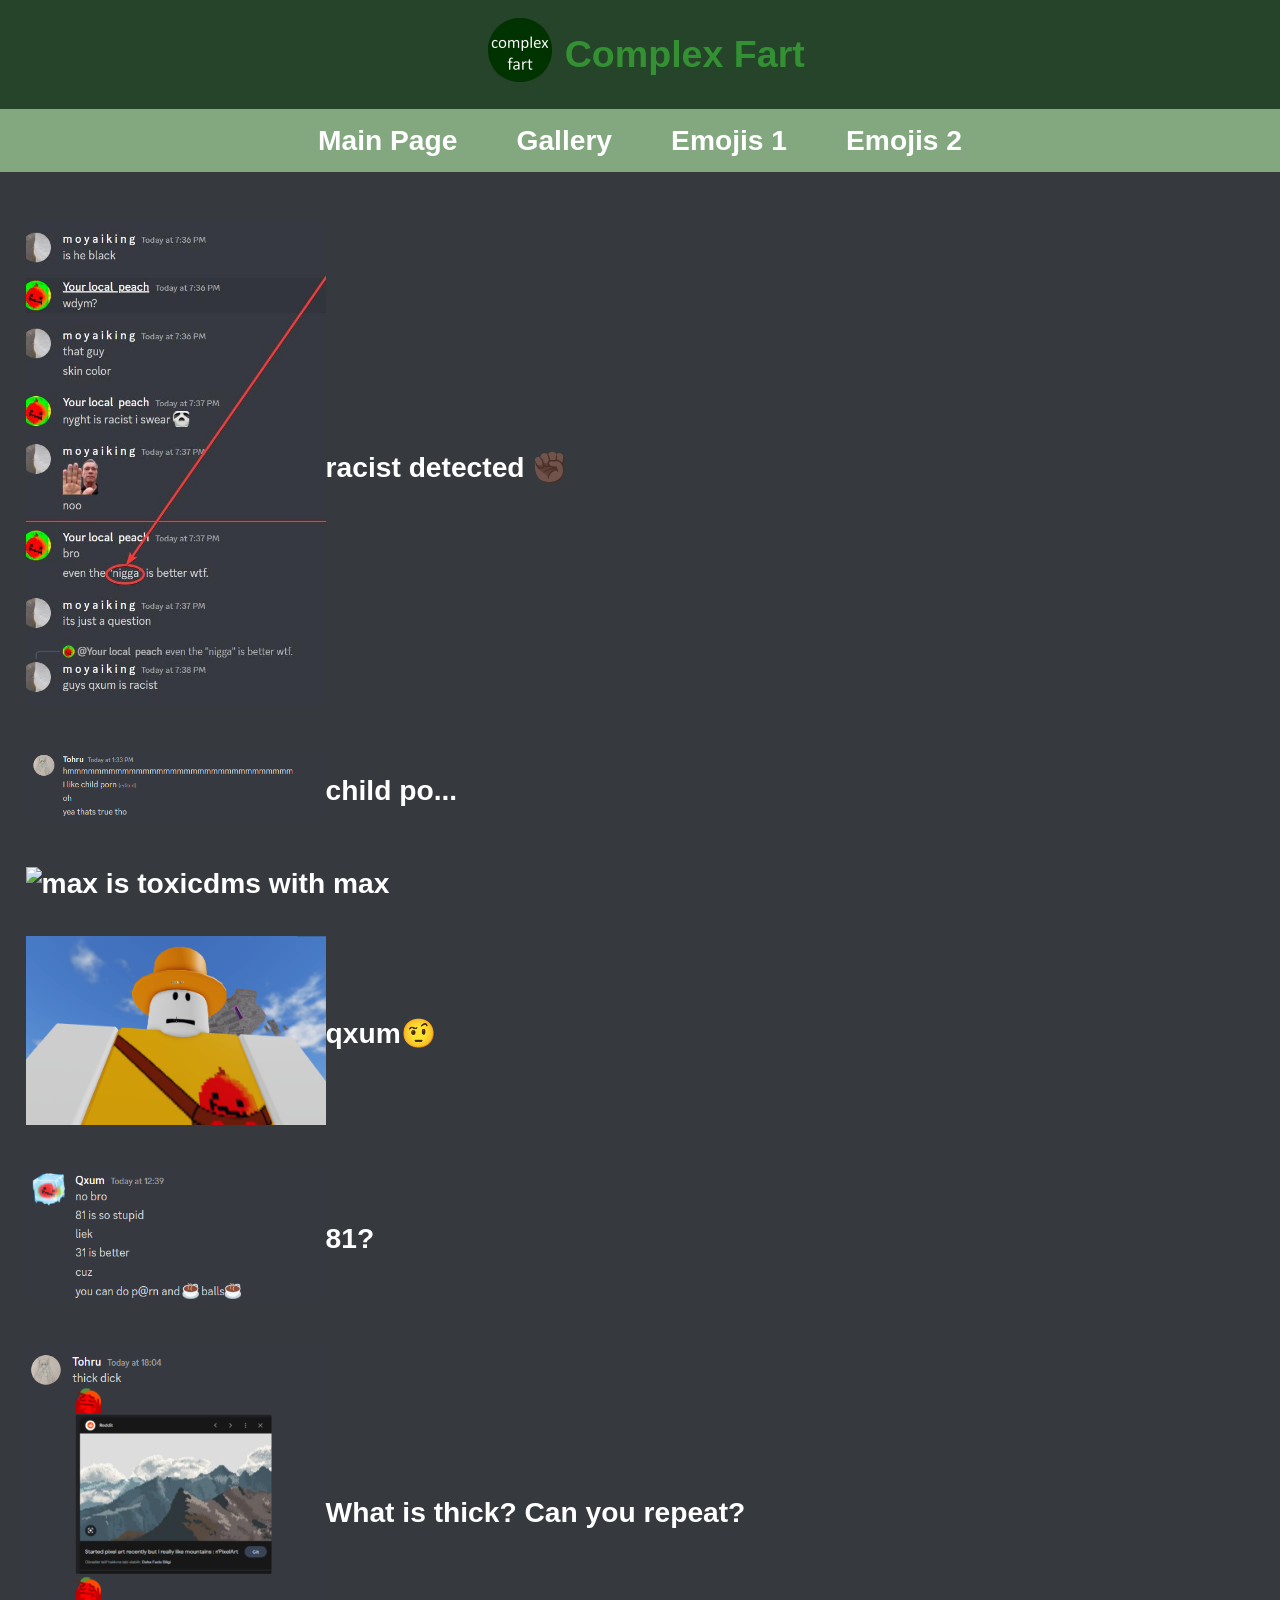
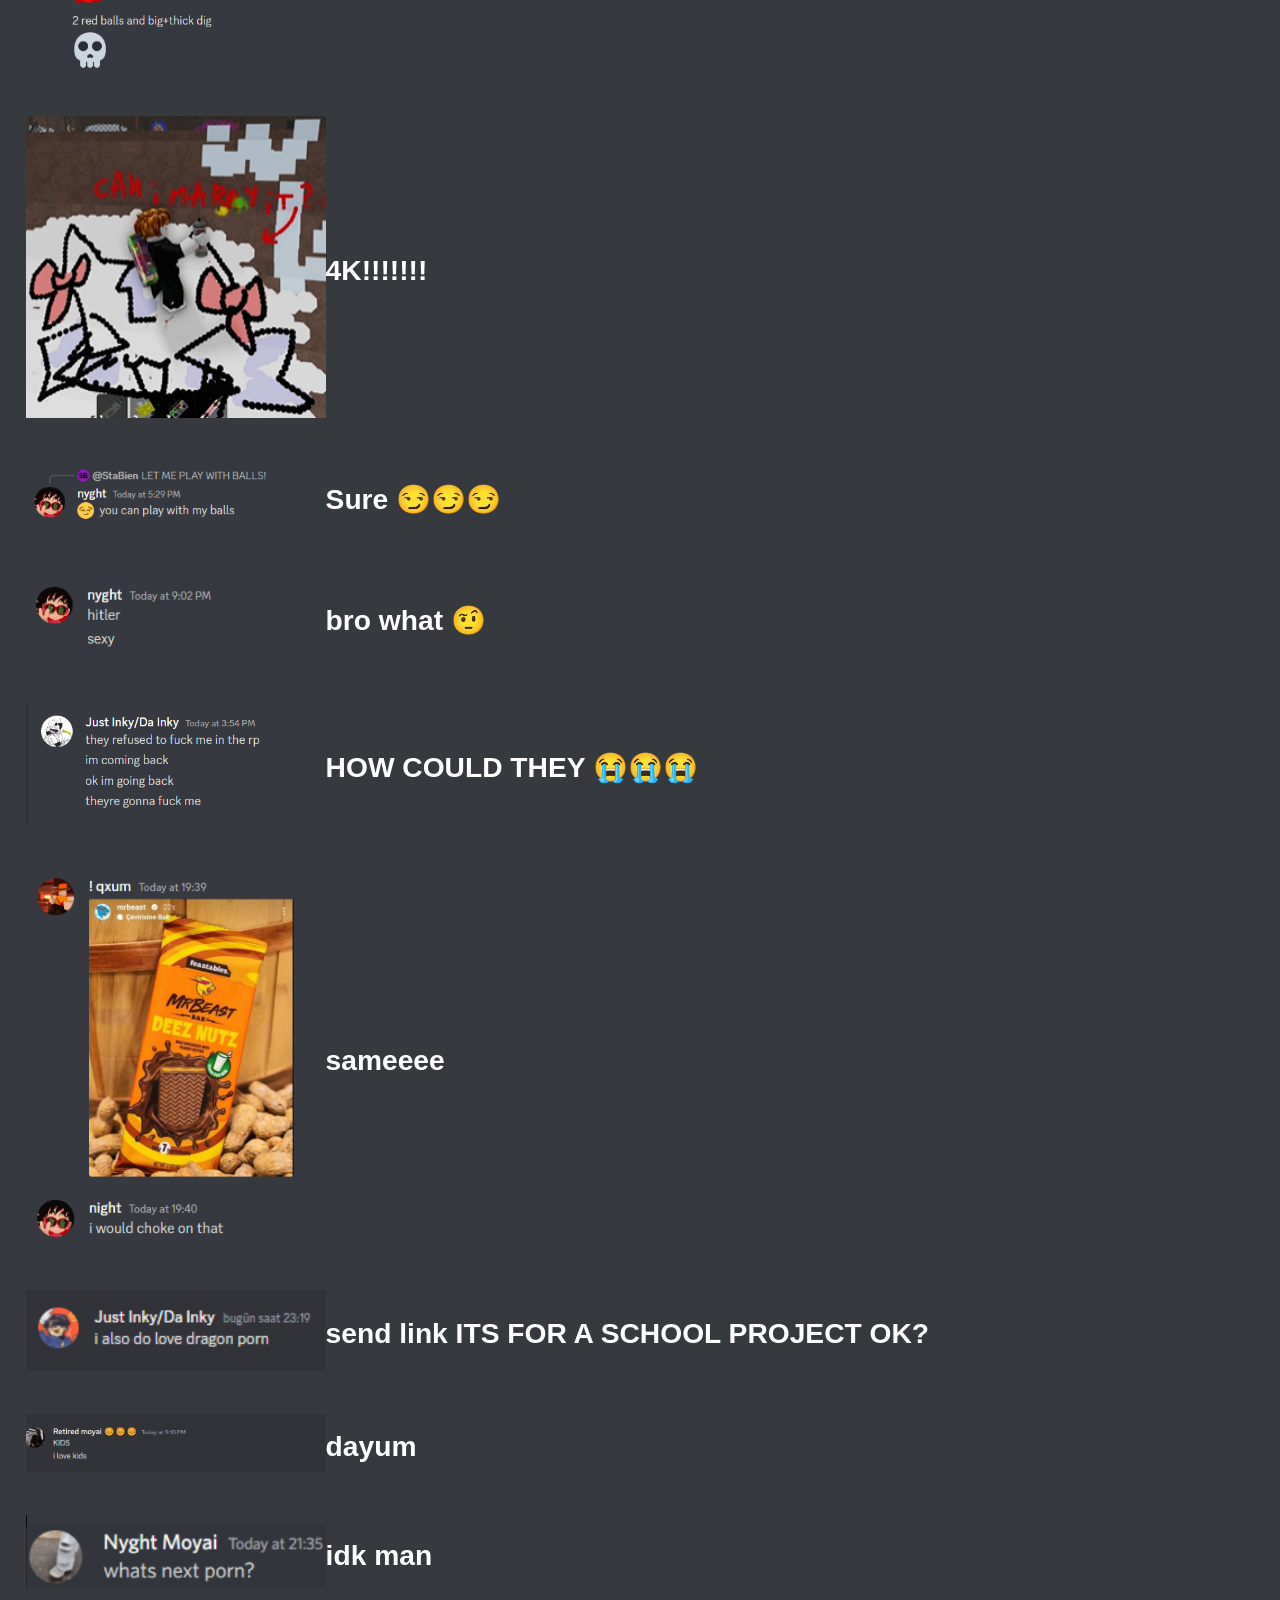
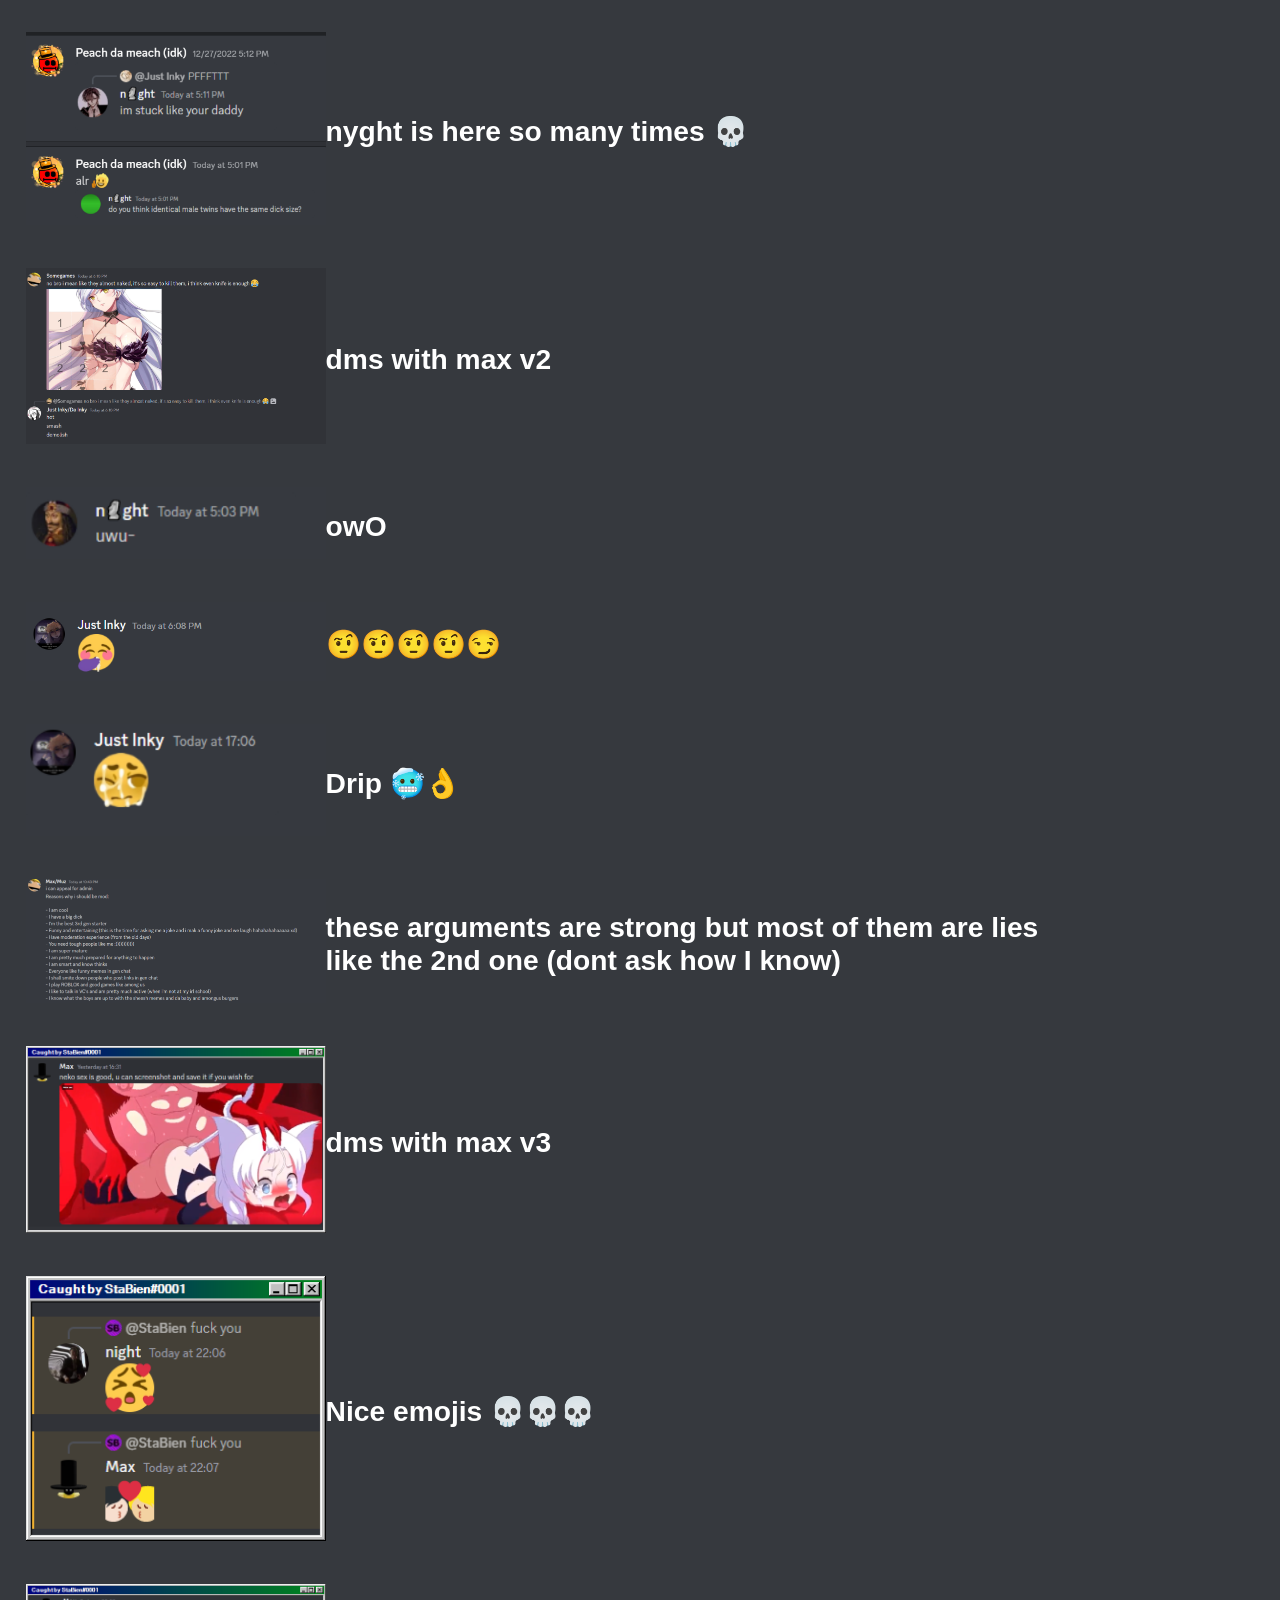
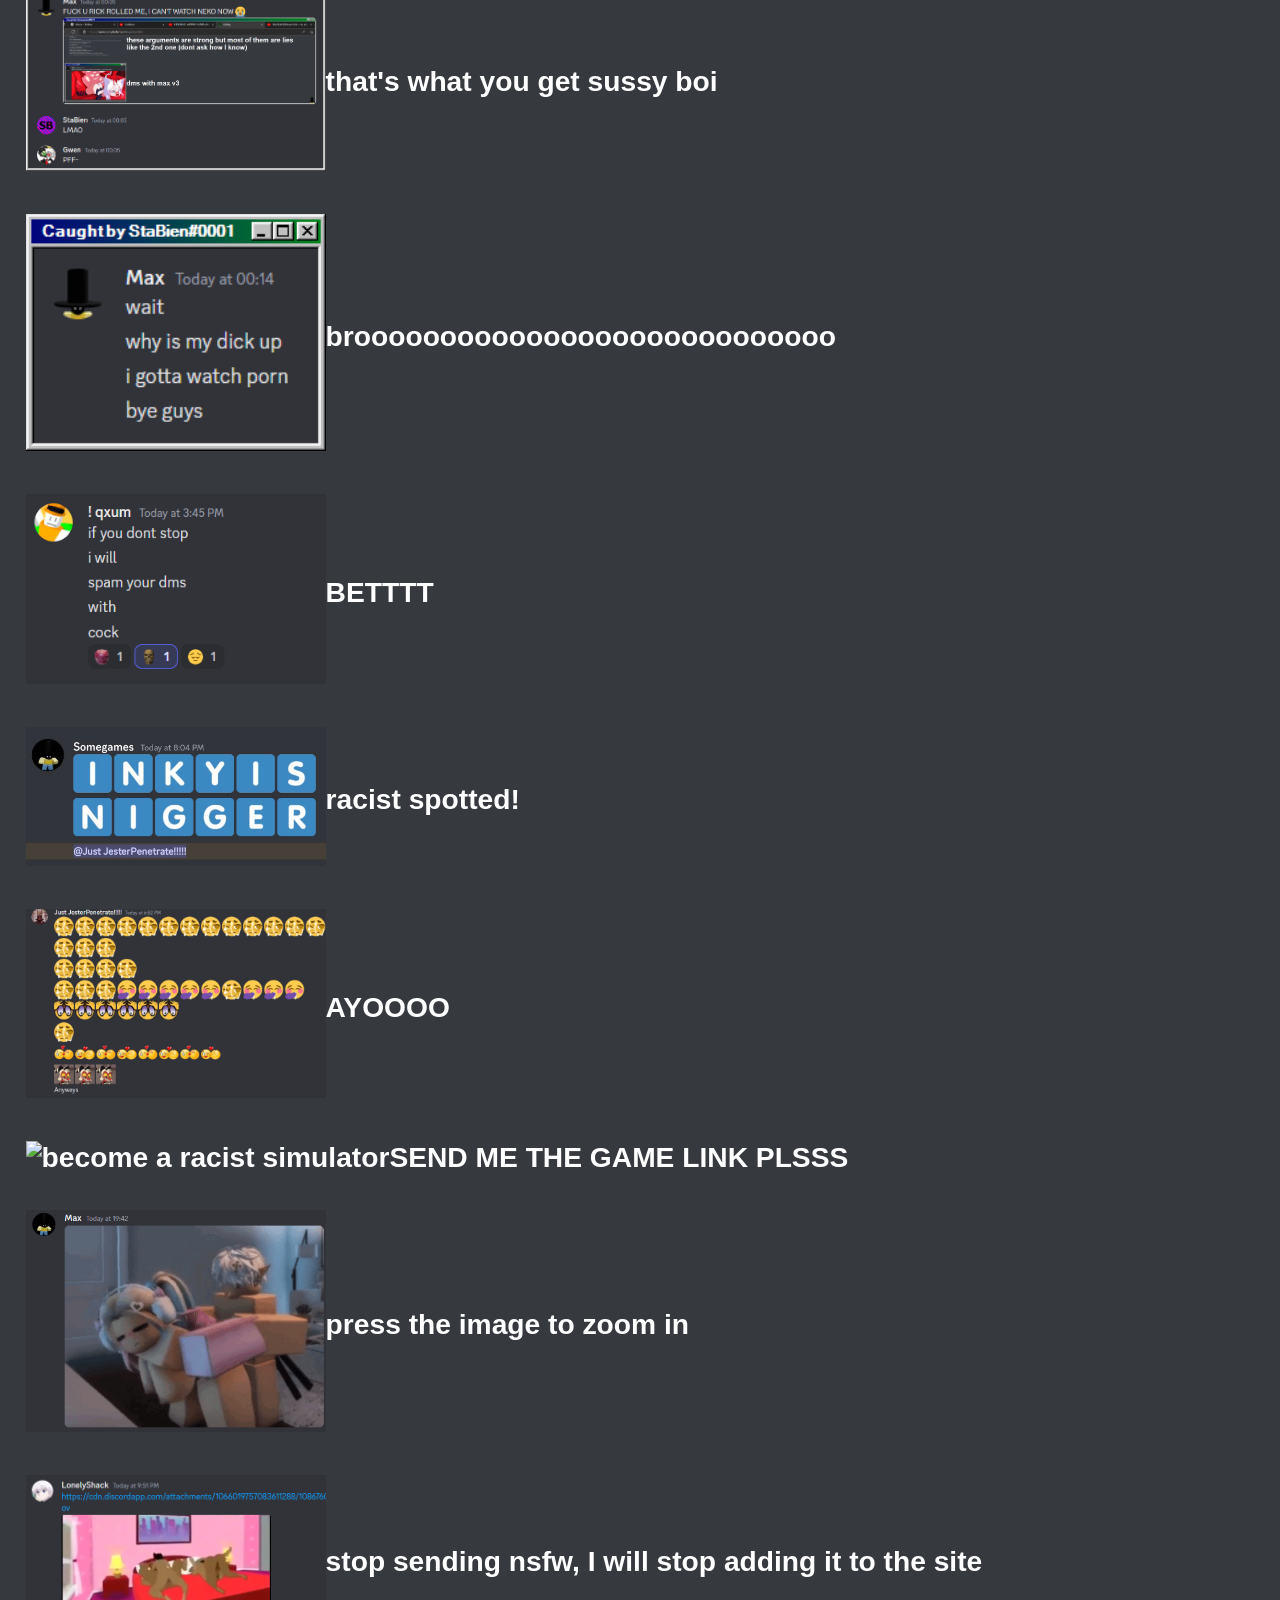
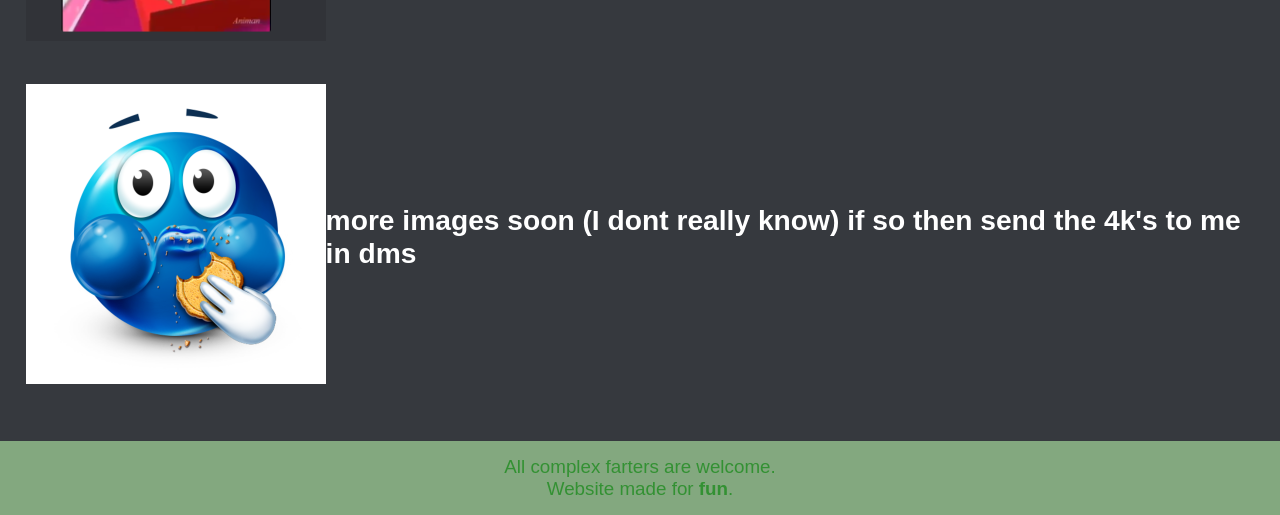
==== gallery.html @ e04df090 "." ====
<!DOCTYPE html>
<html lang="en">
	<head>
		
		<meta charset="UTF-8">
		<meta property="og:title" content="Gallery" />
		<meta property="og:type" content="OFFICIAL COMPLEX FART WEBSITE" />
		<meta property="og:url" content="https://www.complexfarters.tk/gallery.html" />
		<meta property="og:image" content="https://www.complexfarters.tk/graphics/Fart_Complex.png" />
		<meta property="og:description" content="So this is gallery of complex fart (mostly sus images)" />
		<meta name="theme-color" content="#068f06">
		<!--<meta name="twitter:card" content="summary_large_image">-->
		<meta name="robots" content="index,follow">
		<meta http-equiv="X-UA-Compatible" content="IE=edge">
		<link rel="stylesheet" type="text/css" href="style.css">
		<meta name="viewport" content="width=device-width, initial-scale=1.0">
		<title>Gallery</title>
		<link rel="shortcut icon" href="graphics/Fart_Complex.png" type="image/svg+xml">
	</head>
	<body>	
		<header>
			<h1><a href="index.html"><img src="graphics/Fart_Complex.png" alt="Website logo" id="logo"></a>Complex Fart</h1>
			<nav>
				<ul>
					<li><a href="index.html">Main Page</a></li>
					<li><a href="gallery.html">Gallery</a></li>
					<li><a href="https://discord.gg/TfddtMqkJV">Emojis 1</a></li>
					<li><a href="https://discord.gg/Dq932F5Ppa">Emojis 2</a></li>
				</ul>
			</nav>
		</header>
		<div id = "div-main">
			<main>
				<div id="main-div">
					<section>
						<h2></h2>
						<h3><a href="https://www.complexfarters.tk/graphics/qxumnword.jpg" target="_blank"><img src="graphics/qxumnword.jpg" alt="qxum says the nword" width="300"></a>racist detected ✊🏿</h3>
						<h3><a href="https://www.complexfarters.tk/graphics/child_po.jpg" target="_blank"><img src="graphics/child_po.jpg" alt="max likes something..." width="300"></a> child po...</h3>
						<h3><a href="https://i.imgur.com/RaD60mn.png" target="_blank"><img src="https://i.imgur.com/RaD60mn.png" alt="max is toxic" width="300"></a>dms with max</h3>
						<h3><a href="https://www.complexfarters.tk/graphics/qxumwtf.jpg" target="_blank"><img src="graphics/qxumwtf.jpg" alt="bruh" width="300"></a>qxum🤨</h3>
						<h3><a href="https://www.complexfarters.tk/graphics/81isstpid.jpg" target="_blank"><img src="graphics/81isstpid.jpg" alt="81 is stupid" width="300"></a>81?</h3>
						<h3><a href="https://www.complexfarters.tk/graphics/thickwhat.jpg" target="_blank"><img src="graphics/thickwhat.jpg" alt="THICK WHAT?" width="300"></a>What is thick? Can you repeat?</h3>
						<h3><a href="https://www.complexfarters.tk/graphics/max4k.png" target="_blank"><img src="graphics/max4k.png" alt="max caught in 4k" width="300"></a>4K!!!!!!!</h3>
						<h3><a href="https://www.complexfarters.tk/graphics/yeaiwouldlovethat.png" target="_blank"><img src="graphics/yeaiwouldlovethat.png" alt="nyght tells to play with his balls" width="300"></a>Sure 😏😏😏</h3>
						<h3><a href="https://www.complexfarters.tk/graphics/whosexy.png" target="_blank"><img src="graphics/whosexy.png" alt="nyght says that hitle- is sexy" width="300"></a>bro what 🤨</h3>
						<h3><a href="https://www.complexfarters.tk/graphics/theyrefusedsob.png" target="_blank"><img src="graphics/theyrefusedsob.png" alt="they refused to have s*x with inky in rp" width="300"></a>HOW COULD THEY 😭😭😭</h3>
						<h3><a href="https://www.complexfarters.tk/graphics/nyghtwouldchoke.png" target="_blank"><img src="graphics/nyghtwouldchoke.png" alt="nyght would choke on deez nuts" width="300"></a>sameeee</h3>
						<h3><a href="https://www.complexfarters.tk/graphics/inkylovesdragon.png" target="_blank"><img src="graphics/inkylovesdragon.png" alt="max caught in 4k" width="300"></a>send link ITS FOR A SCHOOL PROJECT OK?</h3>
						<h3><a href="https://www.complexfarters.tk/graphics/nyght_kids.png" target="_blank"><img src="graphics/nyght_kids.png" alt="nyght loves kids ig" width="300"></a>dayum</h3>
						<h3><a href="https://www.complexfarters.tk/graphics/whatsnext.png" target="_blank"><img src="graphics/whatsnext.png" alt="nyght wants more por-" width="300"></a>idk man</h3>
						<h3><a href="https://www.complexfarters.tk/graphics/24K.png" target="_blank"><img src="graphics/24K.png" alt="2 images" width="300"></a>nyght is here so many times 💀</h3>
						<h3><a href="https://www.complexfarters.tk/graphics/cendmswithmaxv2.png" target="_blank"><img src="graphics/dmswithmaxv2.png" alt="sussss" width="300"></a>dms with max v2</h3>
						<h3><a href="https://www.complexfarters.tk/graphics/nyghhhhhttt.png" target="_blank"><img src="graphics/nyghhhhhttt.png" alt="nyght says uwu" width="300"></a>owO</h3>
						<h3><a href="https://www.complexfarters.tk/graphics/inky.png" target="_blank"><img src="graphics/inky.png" alt="inky sends a sus emoji" width="300"></a>🤨🤨🤨🤨😏</h3>
						<h3><a href="https://www.complexfarters.tk/graphics/inkyyy.png" target="_blank"><img src="graphics/inkyyy.png" alt="inky sends a sus emoji again" width="300"></a>Drip 🥶👌</h3>
						<h3><a href="https://www.complexfarters.tk/graphics/maxxx.png" target="_blank"><img src="graphics/maxxx.png" alt="Max gives arguments why he should be admin" width="300"></a>these arguments are strong but most of them are lies <br> like the 2nd one (dont ask how I know)</h3>
						<h3><a href="https://www.youtube.com/watch?v=xvFZjo5PgG0" target="_blank"><img src="graphics/nekose.png" alt="dms with max v3" width="300"></a>dms with max v3</h3>
						<h3><a href="https://www.complexfarters.tk/graphics/niceemojis.png" target="_blank"><img src="graphics/niceemojis.png" alt="I cant descript how messed they are" width="300"></a>Nice emojis 💀💀💀</h3>
						<h3><a href="https://www.complexfarters.tk/graphics/sosaddd.png" target="_blank"><img src="graphics/sosaddd.png" alt="max wanted to watch neko" width="300"></a>that's what you get sussy boi</h3>
						<h3><a href="https://www.complexfarters.tk/graphics/hisdisup.png" target="_blank"><img src="graphics/hisdisup.png" alt="brooooooooooooooo" width="300"></a>broooooooooooooooooooooooooooo</h3>
						<h3><a href="https://www.complexfarters.tk/graphics/qxumspam.png" target="_blank"><img src="graphics/qxumspam.png" alt="qxum will spam your dms with a cock" width="300"></a>BETTTT</h3>
						<h3><a href="https://www.complexfarters.tk/graphics/maxnword.png" target="_blank"><img src="graphics/maxnword.png" alt="MAX SAID THE NWORD" width="300"></a>racist spotted!</h3>
						<h3><a href="https://www.complexfarters.tk/graphics/inkyemotes.png" target="_blank"><img src="graphics/inkyemotes.png" alt="Nice emotes from inky" width="300"></a>AYOOOO</h3>
						<h3><a href="https://www.complexfarters.tk/graphics/becomearacistsim.png" target="_blank"><img src="graphics/becomearacistsim.png" alt="become a racist simulator" width="300"></a>SEND ME THE GAME LINK PLSSS</h3>
						<h3><a href="https://www.youtube.com/watch?v=xvFZjo5PgG0" target="_blank"><img src="graphics/maxsus.png" alt="max sends sus stuff once again" width="300"></a>press the image to zoom in</h3>
						<h3><a href="https://www.youtube.com/watch?v=xvFZjo5PgG0" target="_blank"><img src="graphics/4klonely.png" alt="ayo new member" width="300"></a>stop sending nsfw, I will stop adding it to the site</h3>
						<h3><a href="https://www.complexfarters.tk/graphics/moresoon.jpg" target="_blank"><img src="graphics/moresoon.jpg" alt="end of images" width="300"></a>more images soon (I dont really know) if so then send the 4k's to me in dms</h3>
						<h2></h2>
					</section>
				</div>
			</main>
		</div>
		<footer>
			All complex farters are welcome.<br>
			Website made for <strong>fun</strong>.
		</footer>
	</body>
</html>
---- style.css ----
html{
  margin:0px;
  padding:0px;
  height:100%;
}
body {
  height:100%;
  background-color:#83a87f;
  color:rgb(51, 145, 51);
  font-family:Helvetica;
  font-size:calc(6px + 1vw);
  margin:0;
  padding:0px;
  display:flex;
  flex-direction:column;
  align-items:stretch;
}
main{
  width:100%;
  min-height:60vh;
  margin:0px;
  margin:0px;
  background-color:#36393e;
  /*background-image:url("graphics/background.jpg"); */
  background-attachment:scroll;
  background-repeat:repeat-y;
  background-position:center center;
  background-size:100vw;
}
nav{
  font-weight:bold;
  font-size:calc(9px + 1.5vw);
  padding-top:calc(3px + 0.5vh);
  padding-right:0px;
  padding-bottom:calc(3px + 0.5vh);
  padding-left:0px;
  background-color:#83a87f;
}
nav ul {
  list-style-type:none;
  overflow:hidden;
  margin:0px;
  padding:0;
}
nav ul li {
  display:inline-block;
  margin:calc(3px + 0.5vh) 2vw calc(3px + 0.5vh) 2vw;
}
nav ul li a:link{
  color:#ffffff;
  text-decoration:none;
}
nav ul li a:visited{
  color:#ffffff;
  text-decoration:none;
}
nav ul li a:hover{
  color:#000000;
  text-decoration: none;
}
nav ul li a:active{
  color:#000000;
  text-decoration:none;
}
header{
  margin:0px;
  padding:0px;
  background-color:#254429;
  text-align:center;
  flex-shrink:0;
}
h1{
  display:flex;
  flex-direction: row;
  font-size:calc(12px + 2vw);
  margin:0px;
  padding:1vh 1vw 1vh 1vw;
  align-items:center;
  justify-content:center;
}
h2{
  margin:0px;
  padding-top:calc(6px + 0.8vw);
  padding-bottom:calc(6px + 0.8vw);
  font-size:calc(9px + 1.5vw);
}
h3{
  display:flex;
  flex-direction:row;
  font-size:calc(9px + 1.5vw);
  margin:0px;
  padding:2vh 1vw 2vh 0vw;
  align-items:center;
  justify-content:left;
}
#info{
  text-align:center;
  display:block;
}
#logo{
  width:5vw;
  height:5vw;
  margin:1vh 1vw;
}
ol{
  margin:0px;
  padding:0px 2vw 0px 2vw;
}
::selection {
  background:#004b1d88;
}
footer{
  background-color:#83a87f;
  flex-shrink:0;
  padding-top:calc(6px + 1vh);
  padding-right:calc(6px + 1vw);
  padding-bottom:calc(6px + 1vh);
  padding-left:calc(6px + 1vw);
  text-align:center;
}
#div-main{
  flex-grow:1;
  flex-shrink:0;
  display:flex;
  flex-direction:row;
  color: rgb(55, 161, 101);
}
#main-div {
    padding: 0px 1vw 0px 2vw;
    color: rgb(255, 255, 255);
}

p{
  padding:2vh 1vw 2vh 0vw;
  margin:0px;
}
aside{
  min-width:10vw;
  background-image:url("graphics/reklama.svg");
  background-repeat:repeat-y;
  background-size:10vw;
  margin:0px;
  padding:0px;
}
video{
width:80vw;
}
#div-video{
  text-align:center;
  margin-left:-2vw;
  padding:0vh 0vw 2vh 0vw;
}
.gallery-img{
  width:20vw;
  padding:1vw;
  display:block;
}
.two{
  display:flex;
  flex-direction:row;
}
@media screen and (max-width: 800px){
  .two{
    display:flex;
    flex-direction:column;
  }
   .gallery-img{
    width:40vw;
    padding:1vw;
  }
} 
.roww{
  display:flex;
  flex-direction:row;
}
#gallery-div{
  display:flex;
  justify-content:center;
  align-items:center;
  padding-top:1vh;
}
a:link{
  color:white;
  text-decoration:none;
  font-weight:bold;
}
a:visited{
  color:white;
  text-decoration:none;
  font-weight:bold;
}
a:hover{
  color:#006680;
  text-decoration:none;
}
a:active{
  color:#006680;
  text-decoration:none;
}
.gallery-container{
  position:relative;
}
.gallery-container:hover .overlay{
  opacity:1;
}
.overlay{
  position:absolute;
  top:1vw;
  left:1vw;
  right:1vw;
  bottom:1vw;
  opacity:0;
  transition:0.5s linear;
  background-color:#00222B;
  display:flex;
  justify-content:center;
  align-items:center;
}
.download-text{
  color:#006680;
  font-family:Helvetica;
  font-weight:bold;
  font-size:calc(9px + 1.5vw);
  text-align:center;
}
#animated-icon{
  width:20vw;
  animation:rotation 6s linear infinite reverse;
}
#logo-div{
  margin-top:5vh;
  width:100%;
  display:flex;
  justify-content:center;
}
@keyframes rotation {
  from{
    transform:rotate(0deg);
  }
  to{
    transform:rotate(359deg);
  }
}
#homepage{
width:80vw;
margin-bottom:1vh;
}
.profile{
  width:10vw;
  height:10vw;
  margin:2vh 2vw;
  border-color: #ffffff #ffffff;
  border-image: none;
  border-radius: 50% 50% 50% 50%;
  border-style: solid;
  border-width: 5px;
  height: 200px;
  width: 200px;
  overflow: hidden;
}
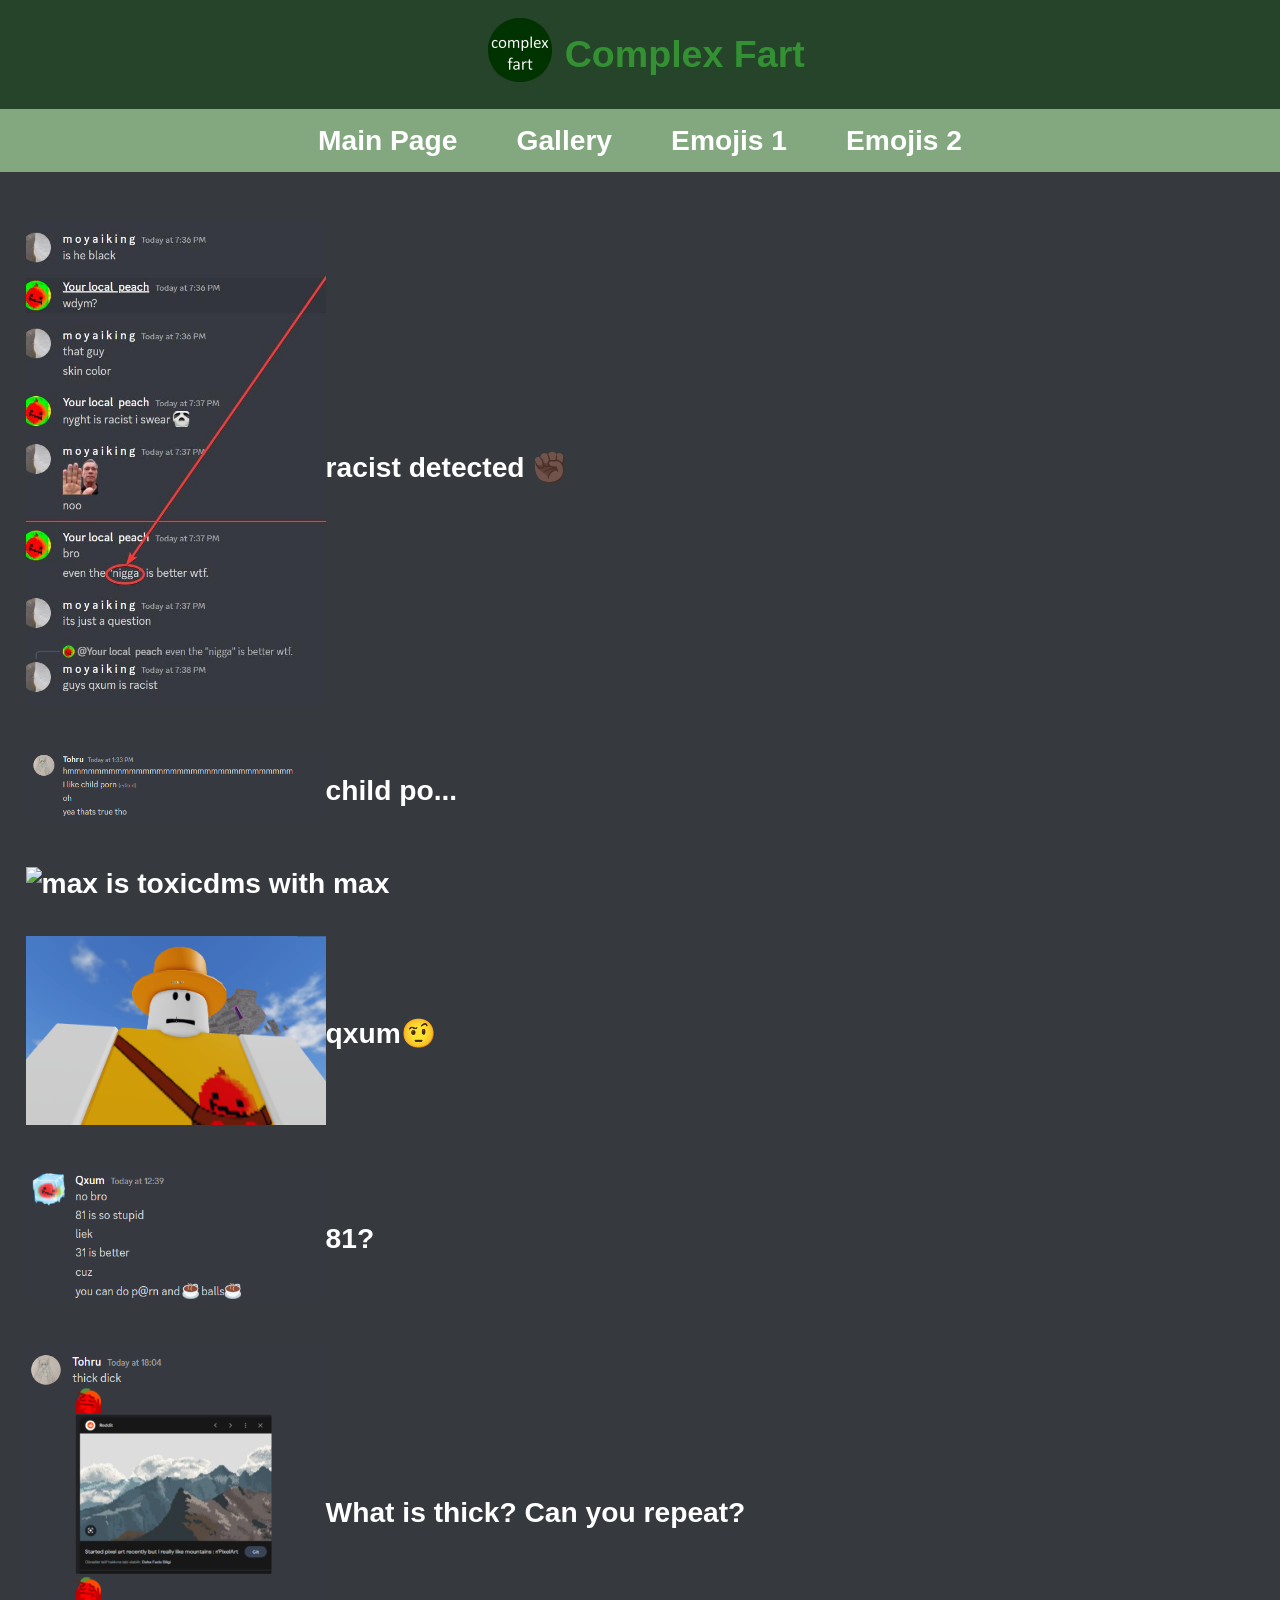
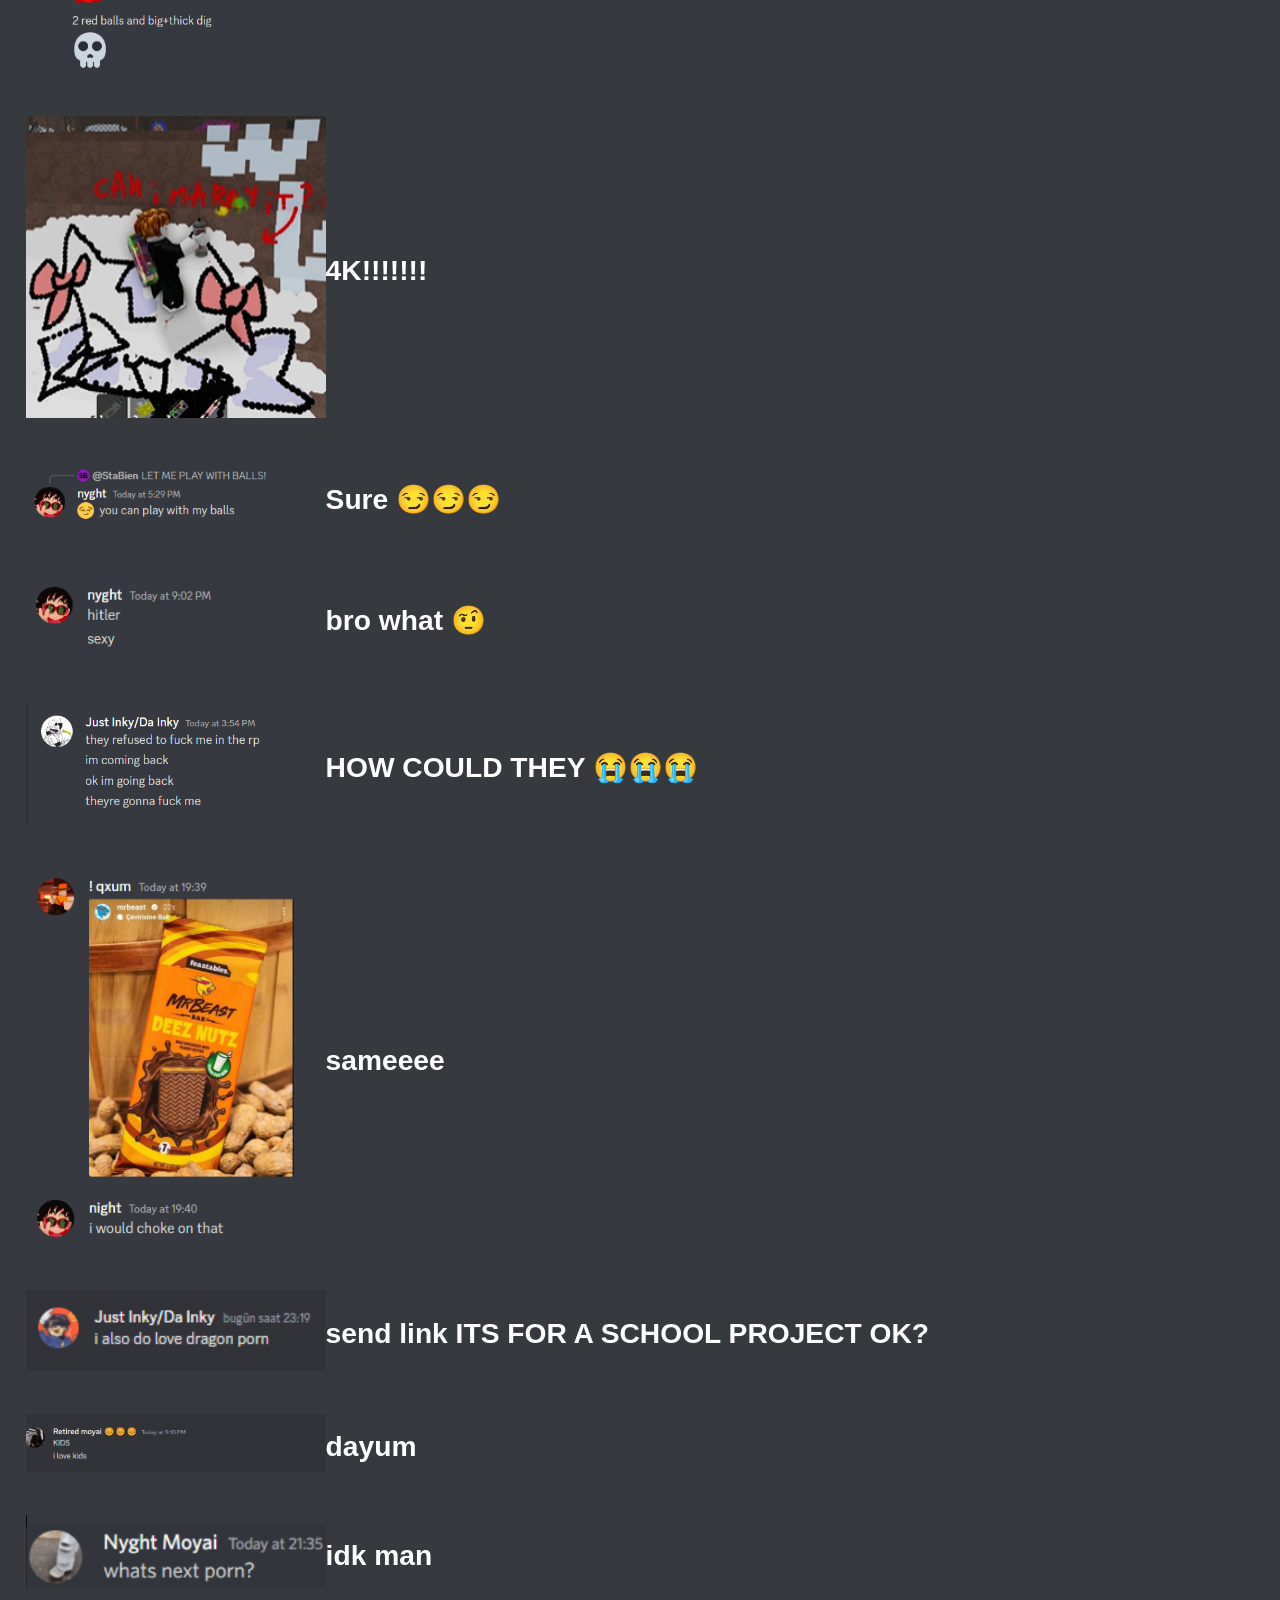
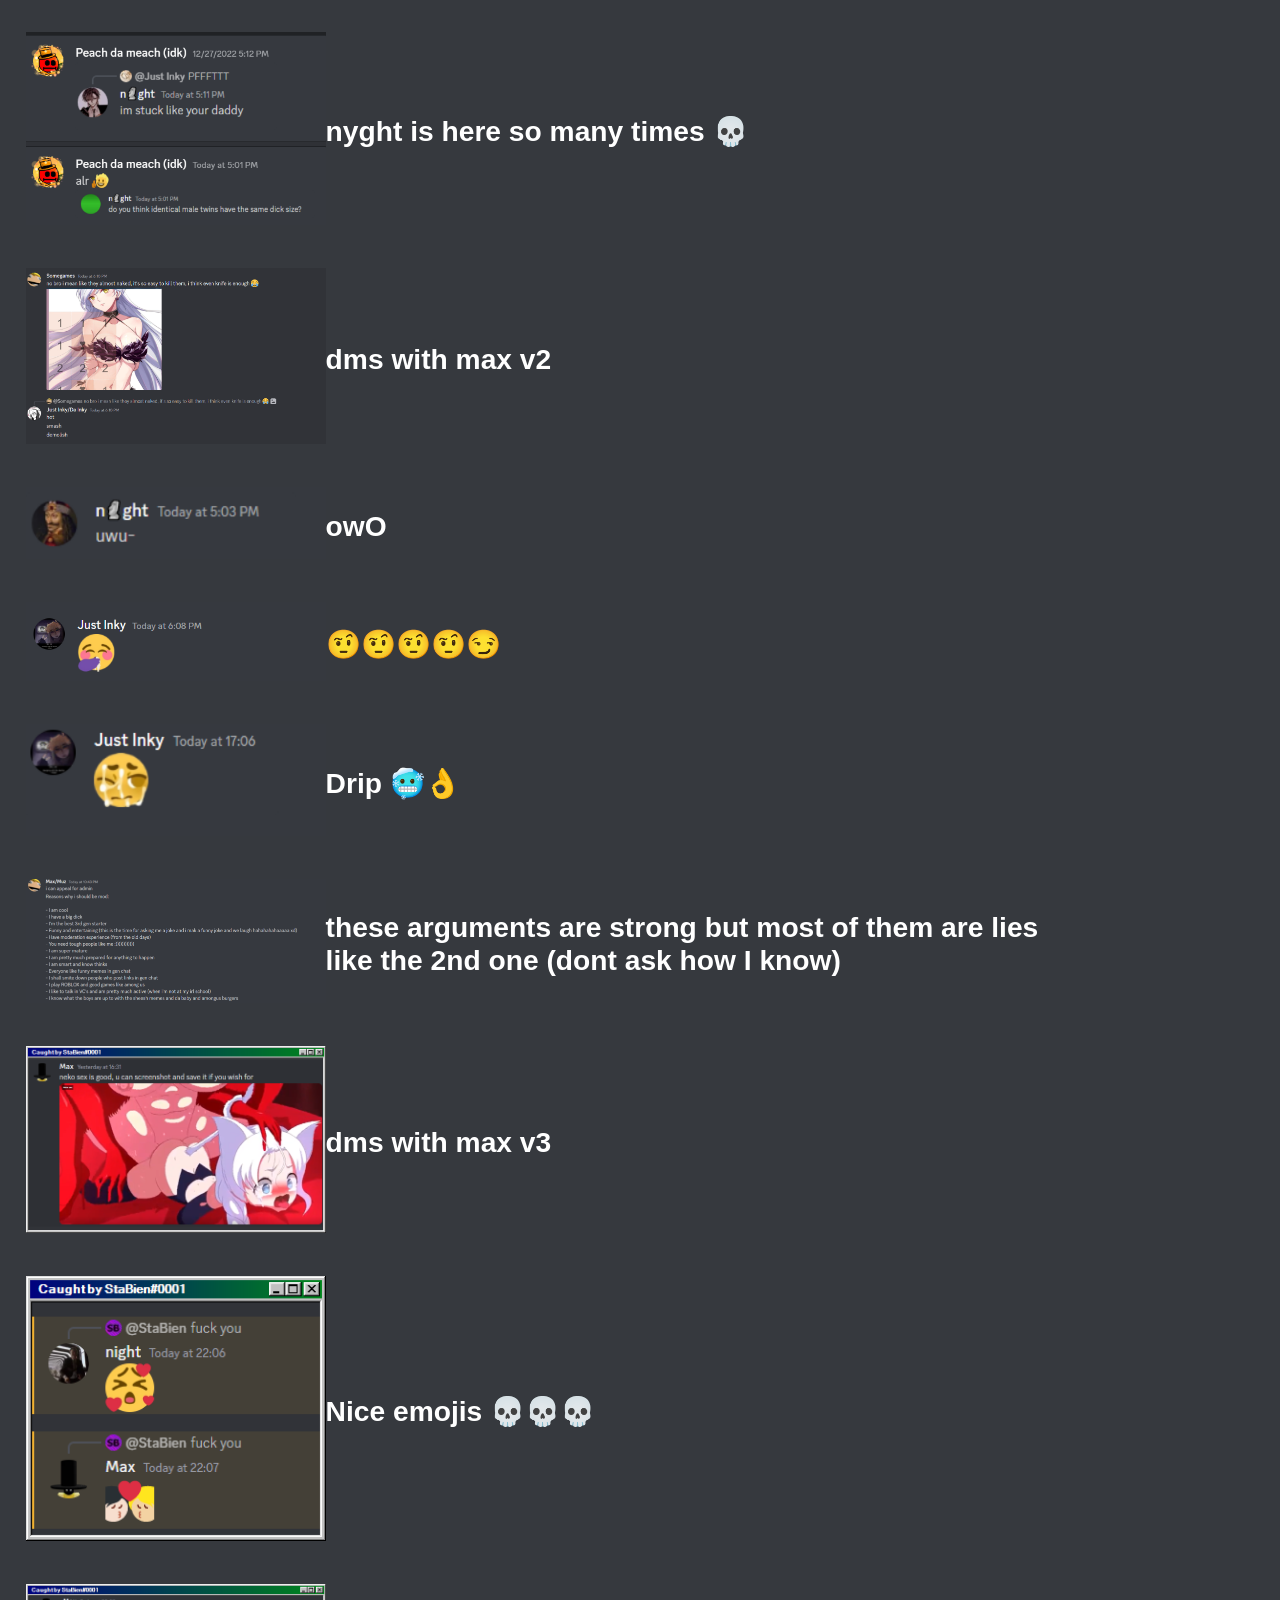
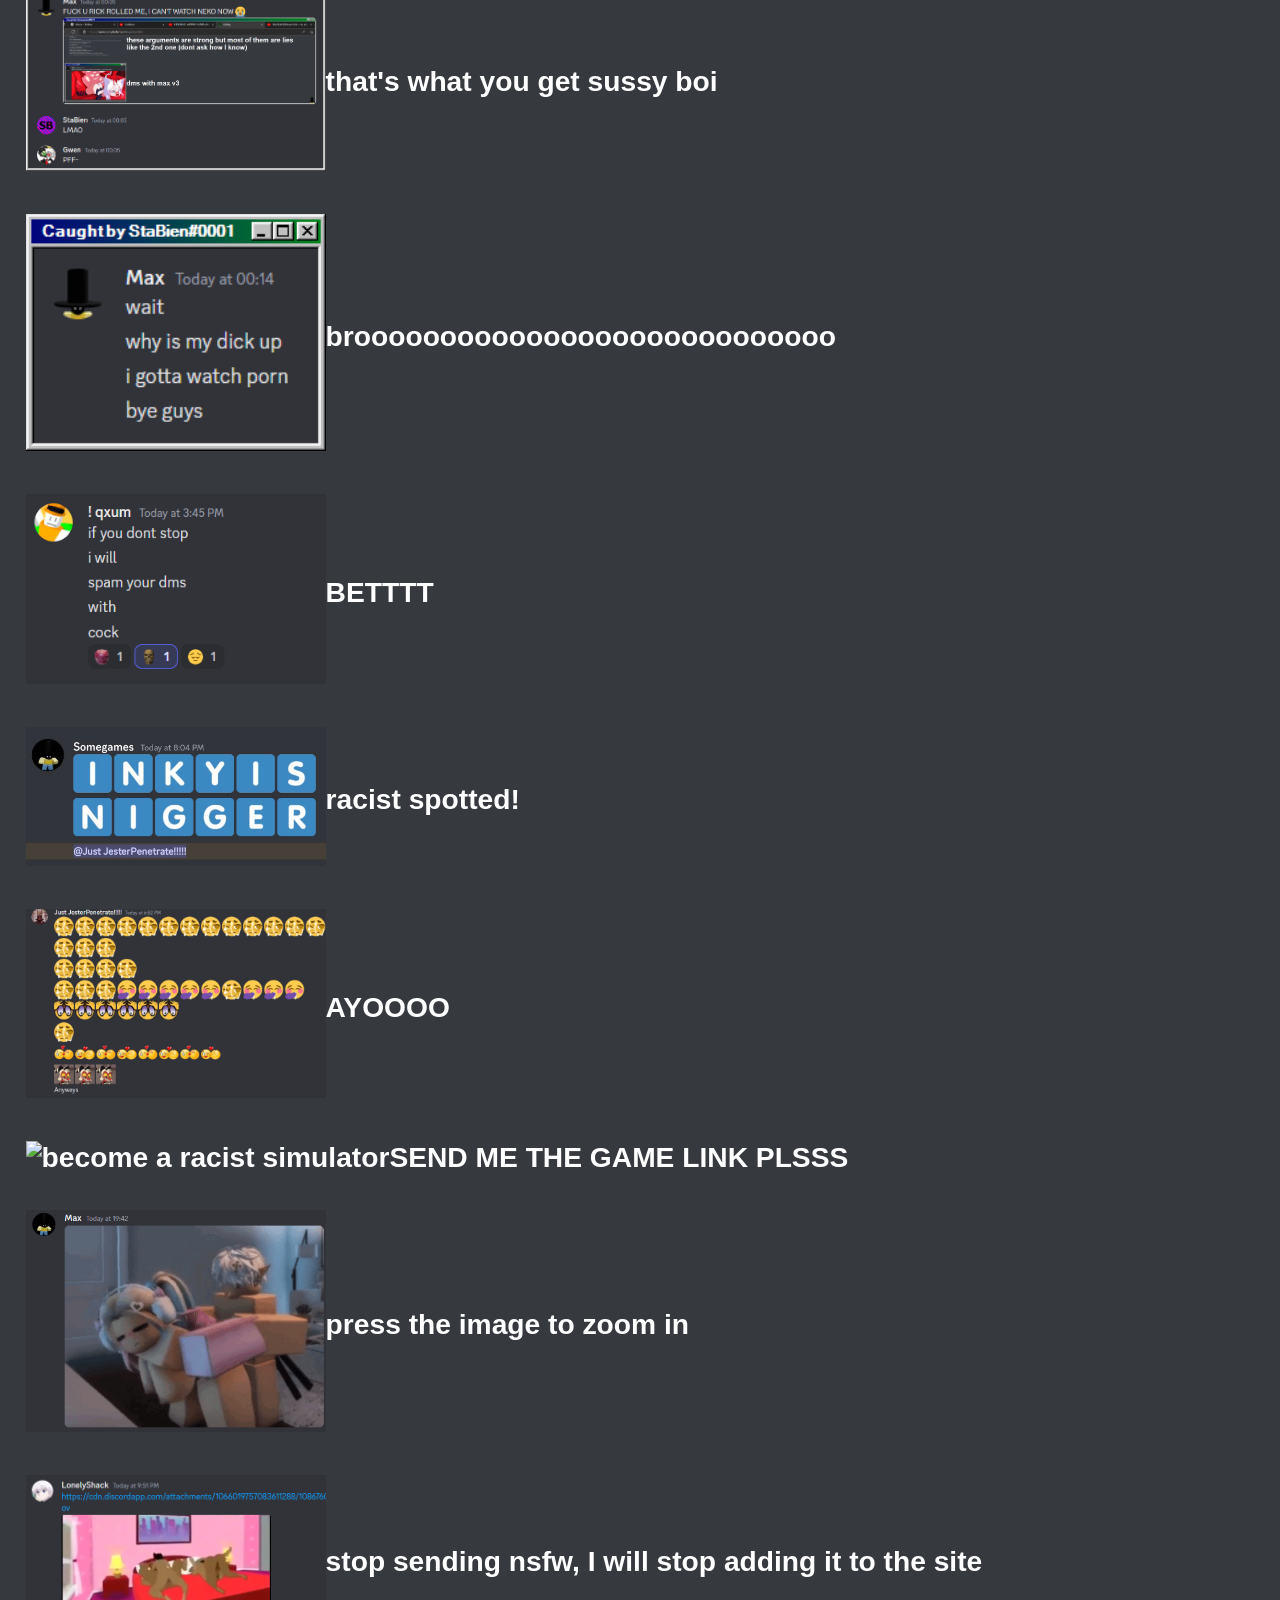
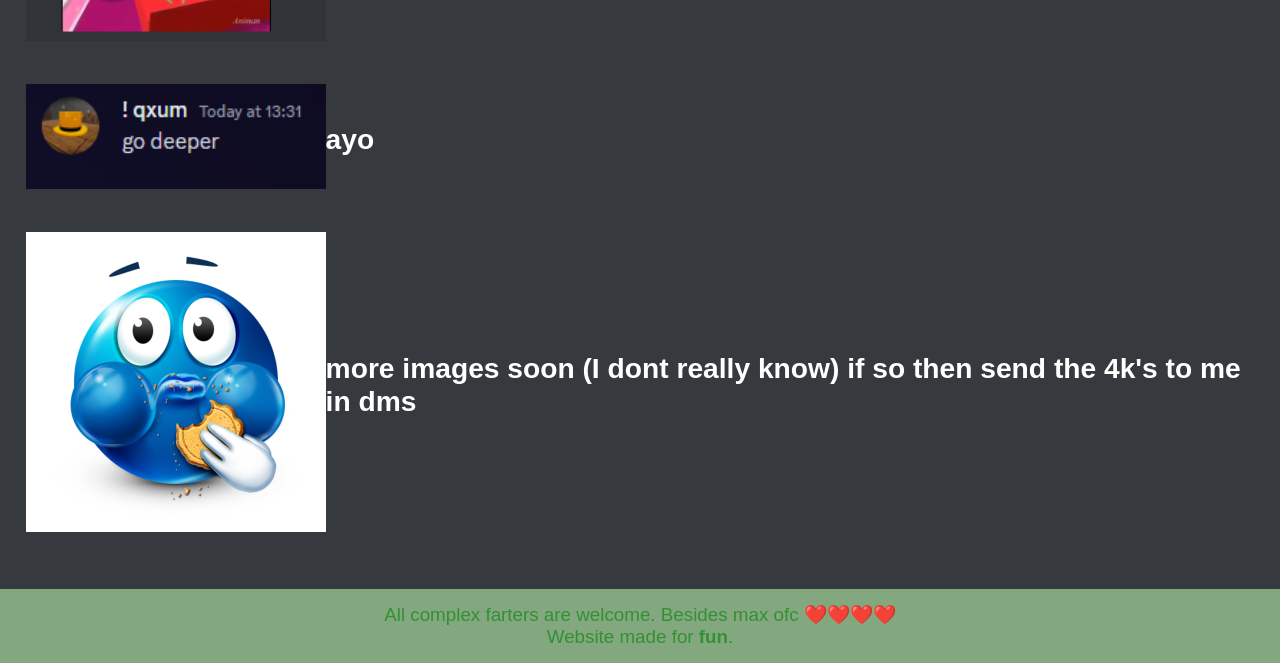
==== commit aa7a3dff: "update" ====
--- a/gallery.html
+++ b/gallery.html
@@ -1,78 +1,79 @@
-<!DOCTYPE html>
-<html lang="en">
-	<head>
-		
-		<meta charset="UTF-8">
-		<meta property="og:title" content="Gallery" />
-		<meta property="og:type" content="OFFICIAL COMPLEX FART WEBSITE" />
-		<meta property="og:url" content="https://www.complexfarters.tk/gallery.html" />
-		<meta property="og:image" content="https://www.complexfarters.tk/graphics/Fart_Complex.png" />
-		<meta property="og:description" content="So this is gallery of complex fart (mostly sus images)" />
-		<meta name="theme-color" content="#068f06">
-		<!--<meta name="twitter:card" content="summary_large_image">-->
-		<meta name="robots" content="index,follow">
-		<meta http-equiv="X-UA-Compatible" content="IE=edge">
-		<link rel="stylesheet" type="text/css" href="style.css">
-		<meta name="viewport" content="width=device-width, initial-scale=1.0">
-		<title>Gallery</title>
-		<link rel="shortcut icon" href="graphics/Fart_Complex.png" type="image/svg+xml">
-	</head>
-	<body>	
-		<header>
-			<h1><a href="index.html"><img src="graphics/Fart_Complex.png" alt="Website logo" id="logo"></a>Complex Fart</h1>
-			<nav>
-				<ul>
-					<li><a href="index.html">Main Page</a></li>
-					<li><a href="gallery.html">Gallery</a></li>
-					<li><a href="https://discord.gg/TfddtMqkJV">Emojis 1</a></li>
-					<li><a href="https://discord.gg/Dq932F5Ppa">Emojis 2</a></li>
-				</ul>
-			</nav>
-		</header>
-		<div id = "div-main">
-			<main>
-				<div id="main-div">
-					<section>
-						<h2></h2>
-						<h3><a href="https://www.complexfarters.tk/graphics/qxumnword.jpg" target="_blank"><img src="graphics/qxumnword.jpg" alt="qxum says the nword" width="300"></a>racist detected ✊🏿</h3>
-						<h3><a href="https://www.complexfarters.tk/graphics/child_po.jpg" target="_blank"><img src="graphics/child_po.jpg" alt="max likes something..." width="300"></a> child po...</h3>
-						<h3><a href="https://i.imgur.com/RaD60mn.png" target="_blank"><img src="https://i.imgur.com/RaD60mn.png" alt="max is toxic" width="300"></a>dms with max</h3>
-						<h3><a href="https://www.complexfarters.tk/graphics/qxumwtf.jpg" target="_blank"><img src="graphics/qxumwtf.jpg" alt="bruh" width="300"></a>qxum🤨</h3>
-						<h3><a href="https://www.complexfarters.tk/graphics/81isstpid.jpg" target="_blank"><img src="graphics/81isstpid.jpg" alt="81 is stupid" width="300"></a>81?</h3>
-						<h3><a href="https://www.complexfarters.tk/graphics/thickwhat.jpg" target="_blank"><img src="graphics/thickwhat.jpg" alt="THICK WHAT?" width="300"></a>What is thick? Can you repeat?</h3>
-						<h3><a href="https://www.complexfarters.tk/graphics/max4k.png" target="_blank"><img src="graphics/max4k.png" alt="max caught in 4k" width="300"></a>4K!!!!!!!</h3>
-						<h3><a href="https://www.complexfarters.tk/graphics/yeaiwouldlovethat.png" target="_blank"><img src="graphics/yeaiwouldlovethat.png" alt="nyght tells to play with his balls" width="300"></a>Sure 😏😏😏</h3>
-						<h3><a href="https://www.complexfarters.tk/graphics/whosexy.png" target="_blank"><img src="graphics/whosexy.png" alt="nyght says that hitle- is sexy" width="300"></a>bro what 🤨</h3>
-						<h3><a href="https://www.complexfarters.tk/graphics/theyrefusedsob.png" target="_blank"><img src="graphics/theyrefusedsob.png" alt="they refused to have s*x with inky in rp" width="300"></a>HOW COULD THEY 😭😭😭</h3>
-						<h3><a href="https://www.complexfarters.tk/graphics/nyghtwouldchoke.png" target="_blank"><img src="graphics/nyghtwouldchoke.png" alt="nyght would choke on deez nuts" width="300"></a>sameeee</h3>
-						<h3><a href="https://www.complexfarters.tk/graphics/inkylovesdragon.png" target="_blank"><img src="graphics/inkylovesdragon.png" alt="max caught in 4k" width="300"></a>send link ITS FOR A SCHOOL PROJECT OK?</h3>
-						<h3><a href="https://www.complexfarters.tk/graphics/nyght_kids.png" target="_blank"><img src="graphics/nyght_kids.png" alt="nyght loves kids ig" width="300"></a>dayum</h3>
-						<h3><a href="https://www.complexfarters.tk/graphics/whatsnext.png" target="_blank"><img src="graphics/whatsnext.png" alt="nyght wants more por-" width="300"></a>idk man</h3>
-						<h3><a href="https://www.complexfarters.tk/graphics/24K.png" target="_blank"><img src="graphics/24K.png" alt="2 images" width="300"></a>nyght is here so many times 💀</h3>
-						<h3><a href="https://www.complexfarters.tk/graphics/cendmswithmaxv2.png" target="_blank"><img src="graphics/dmswithmaxv2.png" alt="sussss" width="300"></a>dms with max v2</h3>
-						<h3><a href="https://www.complexfarters.tk/graphics/nyghhhhhttt.png" target="_blank"><img src="graphics/nyghhhhhttt.png" alt="nyght says uwu" width="300"></a>owO</h3>
-						<h3><a href="https://www.complexfarters.tk/graphics/inky.png" target="_blank"><img src="graphics/inky.png" alt="inky sends a sus emoji" width="300"></a>🤨🤨🤨🤨😏</h3>
-						<h3><a href="https://www.complexfarters.tk/graphics/inkyyy.png" target="_blank"><img src="graphics/inkyyy.png" alt="inky sends a sus emoji again" width="300"></a>Drip 🥶👌</h3>
-						<h3><a href="https://www.complexfarters.tk/graphics/maxxx.png" target="_blank"><img src="graphics/maxxx.png" alt="Max gives arguments why he should be admin" width="300"></a>these arguments are strong but most of them are lies <br> like the 2nd one (dont ask how I know)</h3>
-						<h3><a href="https://www.youtube.com/watch?v=xvFZjo5PgG0" target="_blank"><img src="graphics/nekose.png" alt="dms with max v3" width="300"></a>dms with max v3</h3>
-						<h3><a href="https://www.complexfarters.tk/graphics/niceemojis.png" target="_blank"><img src="graphics/niceemojis.png" alt="I cant descript how messed they are" width="300"></a>Nice emojis 💀💀💀</h3>
-						<h3><a href="https://www.complexfarters.tk/graphics/sosaddd.png" target="_blank"><img src="graphics/sosaddd.png" alt="max wanted to watch neko" width="300"></a>that's what you get sussy boi</h3>
-						<h3><a href="https://www.complexfarters.tk/graphics/hisdisup.png" target="_blank"><img src="graphics/hisdisup.png" alt="brooooooooooooooo" width="300"></a>broooooooooooooooooooooooooooo</h3>
-						<h3><a href="https://www.complexfarters.tk/graphics/qxumspam.png" target="_blank"><img src="graphics/qxumspam.png" alt="qxum will spam your dms with a cock" width="300"></a>BETTTT</h3>
-						<h3><a href="https://www.complexfarters.tk/graphics/maxnword.png" target="_blank"><img src="graphics/maxnword.png" alt="MAX SAID THE NWORD" width="300"></a>racist spotted!</h3>
-						<h3><a href="https://www.complexfarters.tk/graphics/inkyemotes.png" target="_blank"><img src="graphics/inkyemotes.png" alt="Nice emotes from inky" width="300"></a>AYOOOO</h3>
-						<h3><a href="https://www.complexfarters.tk/graphics/becomearacistsim.png" target="_blank"><img src="graphics/becomearacistsim.png" alt="become a racist simulator" width="300"></a>SEND ME THE GAME LINK PLSSS</h3>
-						<h3><a href="https://www.youtube.com/watch?v=xvFZjo5PgG0" target="_blank"><img src="graphics/maxsus.png" alt="max sends sus stuff once again" width="300"></a>press the image to zoom in</h3>
-						<h3><a href="https://www.youtube.com/watch?v=xvFZjo5PgG0" target="_blank"><img src="graphics/4klonely.png" alt="ayo new member" width="300"></a>stop sending nsfw, I will stop adding it to the site</h3>
-						<h3><a href="https://www.complexfarters.tk/graphics/moresoon.jpg" target="_blank"><img src="graphics/moresoon.jpg" alt="end of images" width="300"></a>more images soon (I dont really know) if so then send the 4k's to me in dms</h3>
-						<h2></h2>
-					</section>
-				</div>
-			</main>
-		</div>
-		<footer>
-			All complex farters are welcome.<br>
-			Website made for <strong>fun</strong>.
-		</footer>
-	</body>
-</html>
+<!DOCTYPE html>
+<html lang="en">
+	<head>
+		
+		<meta charset="UTF-8">
+		<meta property="og:title" content="Gallery" />
+		<meta property="og:type" content="OFFICIAL COMPLEX FART WEBSITE" />
+		<meta property="og:url" content="https://www.complexfarters.tk/gallery.html" />
+		<meta property="og:image" content="https://www.complexfarters.tk/graphics/Fart_Complex.png" />
+		<meta property="og:description" content="So this is gallery of complex fart (mostly sus images)" />
+		<meta name="theme-color" content="#068f06">
+		<!--<meta name="twitter:card" content="summary_large_image">-->
+		<meta name="robots" content="index,follow">
+		<meta http-equiv="X-UA-Compatible" content="IE=edge">
+		<link rel="stylesheet" type="text/css" href="style.css">
+		<meta name="viewport" content="width=device-width, initial-scale=1.0">
+		<title>Gallery</title>
+		<link rel="shortcut icon" href="graphics/Fart_Complex.png" type="image/svg+xml">
+	</head>
+	<body>	
+		<header>
+			<h1><a href="index.html"><img src="graphics/Fart_Complex.png" alt="Website logo" id="logo"></a>Complex Fart</h1>
+			<nav>
+				<ul>
+					<li><a href="index.html">Main Page</a></li>
+					<li><a href="gallery.html">Gallery</a></li>
+					<li><a href="https://discord.gg/TfddtMqkJV">Emojis 1</a></li>
+					<li><a href="https://discord.gg/Dq932F5Ppa">Emojis 2</a></li>
+				</ul>
+			</nav>
+		</header>
+		<div id = "div-main">
+			<main>
+				<div id="main-div">
+					<section>
+						<h2></h2>
+						<h3><a href="https://www.complexfarters.tk/graphics/qxumnword.jpg" target="_blank"><img src="graphics/qxumnword.jpg" alt="qxum says the nword" width="300"></a>racist detected ✊🏿</h3>
+						<h3><a href="https://www.complexfarters.tk/graphics/child_po.jpg" target="_blank"><img src="graphics/child_po.jpg" alt="max likes something..." width="300"></a> child po...</h3>
+						<h3><a href="https://i.imgur.com/RaD60mn.png" target="_blank"><img src="https://i.imgur.com/RaD60mn.png" alt="max is toxic" width="300"></a>dms with max</h3>
+						<h3><a href="https://www.complexfarters.tk/graphics/qxumwtf.jpg" target="_blank"><img src="graphics/qxumwtf.jpg" alt="bruh" width="300"></a>qxum🤨</h3>
+						<h3><a href="https://www.complexfarters.tk/graphics/81isstpid.jpg" target="_blank"><img src="graphics/81isstpid.jpg" alt="81 is stupid" width="300"></a>81?</h3>
+						<h3><a href="https://www.complexfarters.tk/graphics/thickwhat.jpg" target="_blank"><img src="graphics/thickwhat.jpg" alt="THICK WHAT?" width="300"></a>What is thick? Can you repeat?</h3>
+						<h3><a href="https://www.complexfarters.tk/graphics/max4k.png" target="_blank"><img src="graphics/max4k.png" alt="max caught in 4k" width="300"></a>4K!!!!!!!</h3>
+						<h3><a href="https://www.complexfarters.tk/graphics/yeaiwouldlovethat.png" target="_blank"><img src="graphics/yeaiwouldlovethat.png" alt="nyght tells to play with his balls" width="300"></a>Sure 😏😏😏</h3>
+						<h3><a href="https://www.complexfarters.tk/graphics/whosexy.png" target="_blank"><img src="graphics/whosexy.png" alt="nyght says that hitle- is sexy" width="300"></a>bro what 🤨</h3>
+						<h3><a href="https://www.complexfarters.tk/graphics/theyrefusedsob.png" target="_blank"><img src="graphics/theyrefusedsob.png" alt="they refused to have s*x with inky in rp" width="300"></a>HOW COULD THEY 😭😭😭</h3>
+						<h3><a href="https://www.complexfarters.tk/graphics/nyghtwouldchoke.png" target="_blank"><img src="graphics/nyghtwouldchoke.png" alt="nyght would choke on deez nuts" width="300"></a>sameeee</h3>
+						<h3><a href="https://www.complexfarters.tk/graphics/inkylovesdragon.png" target="_blank"><img src="graphics/inkylovesdragon.png" alt="max caught in 4k" width="300"></a>send link ITS FOR A SCHOOL PROJECT OK?</h3>
+						<h3><a href="https://www.complexfarters.tk/graphics/nyght_kids.png" target="_blank"><img src="graphics/nyght_kids.png" alt="nyght loves kids ig" width="300"></a>dayum</h3>
+						<h3><a href="https://www.complexfarters.tk/graphics/whatsnext.png" target="_blank"><img src="graphics/whatsnext.png" alt="nyght wants more por-" width="300"></a>idk man</h3>
+						<h3><a href="https://www.complexfarters.tk/graphics/24K.png" target="_blank"><img src="graphics/24K.png" alt="2 images" width="300"></a>nyght is here so many times 💀</h3>
+						<h3><a href="https://www.complexfarters.tk/graphics/cendmswithmaxv2.png" target="_blank"><img src="graphics/dmswithmaxv2.png" alt="sussss" width="300"></a>dms with max v2</h3>
+						<h3><a href="https://www.complexfarters.tk/graphics/nyghhhhhttt.png" target="_blank"><img src="graphics/nyghhhhhttt.png" alt="nyght says uwu" width="300"></a>owO</h3>
+						<h3><a href="https://www.complexfarters.tk/graphics/inky.png" target="_blank"><img src="graphics/inky.png" alt="inky sends a sus emoji" width="300"></a>🤨🤨🤨🤨😏</h3>
+						<h3><a href="https://www.complexfarters.tk/graphics/inkyyy.png" target="_blank"><img src="graphics/inkyyy.png" alt="inky sends a sus emoji again" width="300"></a>Drip 🥶👌</h3>
+						<h3><a href="https://www.complexfarters.tk/graphics/maxxx.png" target="_blank"><img src="graphics/maxxx.png" alt="Max gives arguments why he should be admin" width="300"></a>these arguments are strong but most of them are lies <br> like the 2nd one (dont ask how I know)</h3>
+						<h3><a href="https://www.youtube.com/watch?v=xvFZjo5PgG0" target="_blank"><img src="graphics/nekose.png" alt="dms with max v3" width="300"></a>dms with max v3</h3>
+						<h3><a href="https://www.complexfarters.tk/graphics/niceemojis.png" target="_blank"><img src="graphics/niceemojis.png" alt="I cant descript how messed they are" width="300"></a>Nice emojis 💀💀💀</h3>
+						<h3><a href="https://www.complexfarters.tk/graphics/sosaddd.png" target="_blank"><img src="graphics/sosaddd.png" alt="max wanted to watch neko" width="300"></a>that's what you get sussy boi</h3>
+						<h3><a href="https://www.complexfarters.tk/graphics/hisdisup.png" target="_blank"><img src="graphics/hisdisup.png" alt="brooooooooooooooo" width="300"></a>broooooooooooooooooooooooooooo</h3>
+						<h3><a href="https://www.complexfarters.tk/graphics/qxumspam.png" target="_blank"><img src="graphics/qxumspam.png" alt="qxum will spam your dms with a cock" width="300"></a>BETTTT</h3>
+						<h3><a href="https://www.complexfarters.tk/graphics/maxnword.png" target="_blank"><img src="graphics/maxnword.png" alt="MAX SAID THE NWORD" width="300"></a>racist spotted!</h3>
+						<h3><a href="https://www.complexfarters.tk/graphics/inkyemotes.png" target="_blank"><img src="graphics/inkyemotes.png" alt="Nice emotes from inky" width="300"></a>AYOOOO</h3>
+						<h3><a href="https://www.complexfarters.tk/graphics/becomearacistsim.png" target="_blank"><img src="graphics/becomearacistsim.png" alt="become a racist simulator" width="300"></a>SEND ME THE GAME LINK PLSSS</h3>
+						<h3><a href="https://www.youtube.com/watch?v=xvFZjo5PgG0" target="_blank"><img src="graphics/maxsus.png" alt="max sends sus stuff once again" width="300"></a>press the image to zoom in</h3>
+						<h3><a href="https://www.youtube.com/watch?v=xvFZjo5PgG0" target="_blank"><img src="graphics/4klonely.png" alt="ayo new member" width="300"></a>stop sending nsfw, I will stop adding it to the site</h3>
+						<h3><a href="https://www.complexfarters.tk/graphics/godeeper.png" target="_blank"><img src="graphics/godeeper.png" alt="go deeper" width="300"></a>ayo</h3>
+						<h3><a href="https://www.complexfarters.tk/graphics/moresoon.jpg" target="_blank"><img src="graphics/moresoon.jpg" alt="end of images" width="300"></a>more images soon (I dont really know) if so then send the 4k's to me in dms</h3>
+						<h2></h2>
+					</section>
+				</div>
+			</main>
+		</div>
+		<footer>
+			All complex farters are welcome. Besides max ofc ❤️❤️❤️❤️<br>
+			Website made for <strong>fun</strong>.
+		</footer>
+	</body>
+</html>
--- a/style.css
+++ b/style.css
@@ -1,260 +1,260 @@
-html{
-  margin:0px;
-  padding:0px;
-  height:100%;
-}
-body {
-  height:100%;
-  background-color:#83a87f;
-  color:rgb(51, 145, 51);
-  font-family:Helvetica;
-  font-size:calc(6px + 1vw);
-  margin:0;
-  padding:0px;
-  display:flex;
-  flex-direction:column;
-  align-items:stretch;
-}
-main{
-  width:100%;
-  min-height:60vh;
-  margin:0px;
-  margin:0px;
-  background-color:#36393e;
-  /*background-image:url("graphics/background.jpg"); */
-  background-attachment:scroll;
-  background-repeat:repeat-y;
-  background-position:center center;
-  background-size:100vw;
-}
-nav{
-  font-weight:bold;
-  font-size:calc(9px + 1.5vw);
-  padding-top:calc(3px + 0.5vh);
-  padding-right:0px;
-  padding-bottom:calc(3px + 0.5vh);
-  padding-left:0px;
-  background-color:#83a87f;
-}
-nav ul {
-  list-style-type:none;
-  overflow:hidden;
-  margin:0px;
-  padding:0;
-}
-nav ul li {
-  display:inline-block;
-  margin:calc(3px + 0.5vh) 2vw calc(3px + 0.5vh) 2vw;
-}
-nav ul li a:link{
-  color:#ffffff;
-  text-decoration:none;
-}
-nav ul li a:visited{
-  color:#ffffff;
-  text-decoration:none;
-}
-nav ul li a:hover{
-  color:#000000;
-  text-decoration: none;
-}
-nav ul li a:active{
-  color:#000000;
-  text-decoration:none;
-}
-header{
-  margin:0px;
-  padding:0px;
-  background-color:#254429;
-  text-align:center;
-  flex-shrink:0;
-}
-h1{
-  display:flex;
-  flex-direction: row;
-  font-size:calc(12px + 2vw);
-  margin:0px;
-  padding:1vh 1vw 1vh 1vw;
-  align-items:center;
-  justify-content:center;
-}
-h2{
-  margin:0px;
-  padding-top:calc(6px + 0.8vw);
-  padding-bottom:calc(6px + 0.8vw);
-  font-size:calc(9px + 1.5vw);
-}
-h3{
-  display:flex;
-  flex-direction:row;
-  font-size:calc(9px + 1.5vw);
-  margin:0px;
-  padding:2vh 1vw 2vh 0vw;
-  align-items:center;
-  justify-content:left;
-}
-#info{
-  text-align:center;
-  display:block;
-}
-#logo{
-  width:5vw;
-  height:5vw;
-  margin:1vh 1vw;
-}
-ol{
-  margin:0px;
-  padding:0px 2vw 0px 2vw;
-}
-::selection {
-  background:#004b1d88;
-}
-footer{
-  background-color:#83a87f;
-  flex-shrink:0;
-  padding-top:calc(6px + 1vh);
-  padding-right:calc(6px + 1vw);
-  padding-bottom:calc(6px + 1vh);
-  padding-left:calc(6px + 1vw);
-  text-align:center;
-}
-#div-main{
-  flex-grow:1;
-  flex-shrink:0;
-  display:flex;
-  flex-direction:row;
-  color: rgb(55, 161, 101);
-}
-#main-div {
-    padding: 0px 1vw 0px 2vw;
-    color: rgb(255, 255, 255);
-}
-
-p{
-  padding:2vh 1vw 2vh 0vw;
-  margin:0px;
-}
-aside{
-  min-width:10vw;
-  background-image:url("graphics/reklama.svg");
-  background-repeat:repeat-y;
-  background-size:10vw;
-  margin:0px;
-  padding:0px;
-}
-video{
-width:80vw;
-}
-#div-video{
-  text-align:center;
-  margin-left:-2vw;
-  padding:0vh 0vw 2vh 0vw;
-}
-.gallery-img{
-  width:20vw;
-  padding:1vw;
-  display:block;
-}
-.two{
-  display:flex;
-  flex-direction:row;
-}
-@media screen and (max-width: 800px){
-  .two{
-    display:flex;
-    flex-direction:column;
-  }
-   .gallery-img{
-    width:40vw;
-    padding:1vw;
-  }
-} 
-.roww{
-  display:flex;
-  flex-direction:row;
-}
-#gallery-div{
-  display:flex;
-  justify-content:center;
-  align-items:center;
-  padding-top:1vh;
-}
-a:link{
-  color:white;
-  text-decoration:none;
-  font-weight:bold;
-}
-a:visited{
-  color:white;
-  text-decoration:none;
-  font-weight:bold;
-}
-a:hover{
-  color:#006680;
-  text-decoration:none;
-}
-a:active{
-  color:#006680;
-  text-decoration:none;
-}
-.gallery-container{
-  position:relative;
-}
-.gallery-container:hover .overlay{
-  opacity:1;
-}
-.overlay{
-  position:absolute;
-  top:1vw;
-  left:1vw;
-  right:1vw;
-  bottom:1vw;
-  opacity:0;
-  transition:0.5s linear;
-  background-color:#00222B;
-  display:flex;
-  justify-content:center;
-  align-items:center;
-}
-.download-text{
-  color:#006680;
-  font-family:Helvetica;
-  font-weight:bold;
-  font-size:calc(9px + 1.5vw);
-  text-align:center;
-}
-#animated-icon{
-  width:20vw;
-  animation:rotation 6s linear infinite reverse;
-}
-#logo-div{
-  margin-top:5vh;
-  width:100%;
-  display:flex;
-  justify-content:center;
-}
-@keyframes rotation {
-  from{
-    transform:rotate(0deg);
-  }
-  to{
-    transform:rotate(359deg);
-  }
-}
-#homepage{
-width:80vw;
-margin-bottom:1vh;
-}
-.profile{
-  width:10vw;
-  height:10vw;
-  margin:2vh 2vw;
-  border-color: #ffffff #ffffff;
-  border-image: none;
-  border-radius: 50% 50% 50% 50%;
-  border-style: solid;
-  border-width: 5px;
-  height: 200px;
-  width: 200px;
-  overflow: hidden;
-}
+html{
+  margin:0px;
+  padding:0px;
+  height:100%;
+}
+body {
+  height:100%;
+  background-color:#83a87f;
+  color:rgb(51, 145, 51);
+  font-family:Helvetica;
+  font-size:calc(6px + 1vw);
+  margin:0;
+  padding:0px;
+  display:flex;
+  flex-direction:column;
+  align-items:stretch;
+}
+main{
+  width:100%;
+  min-height:60vh;
+  margin:0px;
+  margin:0px;
+  background-color:#36393e;
+  /*background-image:url("graphics/background.jpg"); */
+  background-attachment:scroll;
+  background-repeat:repeat-y;
+  background-position:center center;
+  background-size:100vw;
+}
+nav{
+  font-weight:bold;
+  font-size:calc(9px + 1.5vw);
+  padding-top:calc(3px + 0.5vh);
+  padding-right:0px;
+  padding-bottom:calc(3px + 0.5vh);
+  padding-left:0px;
+  background-color:#83a87f;
+}
+nav ul {
+  list-style-type:none;
+  overflow:hidden;
+  margin:0px;
+  padding:0;
+}
+nav ul li {
+  display:inline-block;
+  margin:calc(3px + 0.5vh) 2vw calc(3px + 0.5vh) 2vw;
+}
+nav ul li a:link{
+  color:#ffffff;
+  text-decoration:none;
+}
+nav ul li a:visited{
+  color:#ffffff;
+  text-decoration:none;
+}
+nav ul li a:hover{
+  color:#000000;
+  text-decoration: none;
+}
+nav ul li a:active{
+  color:#000000;
+  text-decoration:none;
+}
+header{
+  margin:0px;
+  padding:0px;
+  background-color:#254429;
+  text-align:center;
+  flex-shrink:0;
+}
+h1{
+  display:flex;
+  flex-direction: row;
+  font-size:calc(12px + 2vw);
+  margin:0px;
+  padding:1vh 1vw 1vh 1vw;
+  align-items:center;
+  justify-content:center;
+}
+h2{
+  margin:0px;
+  padding-top:calc(6px + 0.8vw);
+  padding-bottom:calc(6px + 0.8vw);
+  font-size:calc(9px + 1.5vw);
+}
+h3{
+  display:flex;
+  flex-direction:row;
+  font-size:calc(9px + 1.5vw);
+  margin:0px;
+  padding:2vh 1vw 2vh 0vw;
+  align-items:center;
+  justify-content:left;
+}
+#info{
+  text-align:center;
+  display:block;
+}
+#logo{
+  width:5vw;
+  height:5vw;
+  margin:1vh 1vw;
+}
+ol{
+  margin:0px;
+  padding:0px 2vw 0px 2vw;
+}
+::selection {
+  background:#004b1d88;
+}
+footer{
+  background-color:#83a87f;
+  flex-shrink:0;
+  padding-top:calc(6px + 1vh);
+  padding-right:calc(6px + 1vw);
+  padding-bottom:calc(6px + 1vh);
+  padding-left:calc(6px + 1vw);
+  text-align:center;
+}
+#div-main{
+  flex-grow:1;
+  flex-shrink:0;
+  display:flex;
+  flex-direction:row;
+  color: rgb(55, 161, 101);
+}
+#main-div {
+    padding: 0px 1vw 0px 2vw;
+    color: rgb(255, 255, 255);
+}
+
+p{
+  padding:2vh 1vw 2vh 0vw;
+  margin:0px;
+}
+aside{
+  min-width:10vw;
+  background-image:url("graphics/reklama.svg");
+  background-repeat:repeat-y;
+  background-size:10vw;
+  margin:0px;
+  padding:0px;
+}
+video{
+width:80vw;
+}
+#div-video{
+  text-align:center;
+  margin-left:-2vw;
+  padding:0vh 0vw 2vh 0vw;
+}
+.gallery-img{
+  width:20vw;
+  padding:1vw;
+  display:block;
+}
+.two{
+  display:flex;
+  flex-direction:row;
+}
+@media screen and (max-width: 800px){
+  .two{
+    display:flex;
+    flex-direction:column;
+  }
+   .gallery-img{
+    width:40vw;
+    padding:1vw;
+  }
+} 
+.roww{
+  display:flex;
+  flex-direction:row;
+}
+#gallery-div{
+  display:flex;
+  justify-content:center;
+  align-items:center;
+  padding-top:1vh;
+}
+a:link{
+  color:white;
+  text-decoration:none;
+  font-weight:bold;
+}
+a:visited{
+  color:white;
+  text-decoration:none;
+  font-weight:bold;
+}
+a:hover{
+  color:#006680;
+  text-decoration:none;
+}
+a:active{
+  color:#006680;
+  text-decoration:none;
+}
+.gallery-container{
+  position:relative;
+}
+.gallery-container:hover .overlay{
+  opacity:1;
+}
+.overlay{
+  position:absolute;
+  top:1vw;
+  left:1vw;
+  right:1vw;
+  bottom:1vw;
+  opacity:0;
+  transition:0.5s linear;
+  background-color:#00222B;
+  display:flex;
+  justify-content:center;
+  align-items:center;
+}
+.download-text{
+  color:#006680;
+  font-family:Helvetica;
+  font-weight:bold;
+  font-size:calc(9px + 1.5vw);
+  text-align:center;
+}
+#animated-icon{
+  width:20vw;
+  animation:rotation 6s linear infinite reverse;
+}
+#logo-div{
+  margin-top:5vh;
+  width:100%;
+  display:flex;
+  justify-content:center;
+}
+@keyframes rotation {
+  from{
+    transform:rotate(0deg);
+  }
+  to{
+    transform:rotate(359deg);
+  }
+}
+#homepage{
+width:80vw;
+margin-bottom:1vh;
+}
+.profile{
+  width:10vw;
+  height:10vw;
+  margin:2vh 2vw;
+  border-color: #ffffff #ffffff;
+  border-image: none;
+  border-radius: 50% 50% 50% 50%;
+  border-style: solid;
+  border-width: 5px;
+  height: 200px;
+  width: 200px;
+  overflow: hidden;
+}
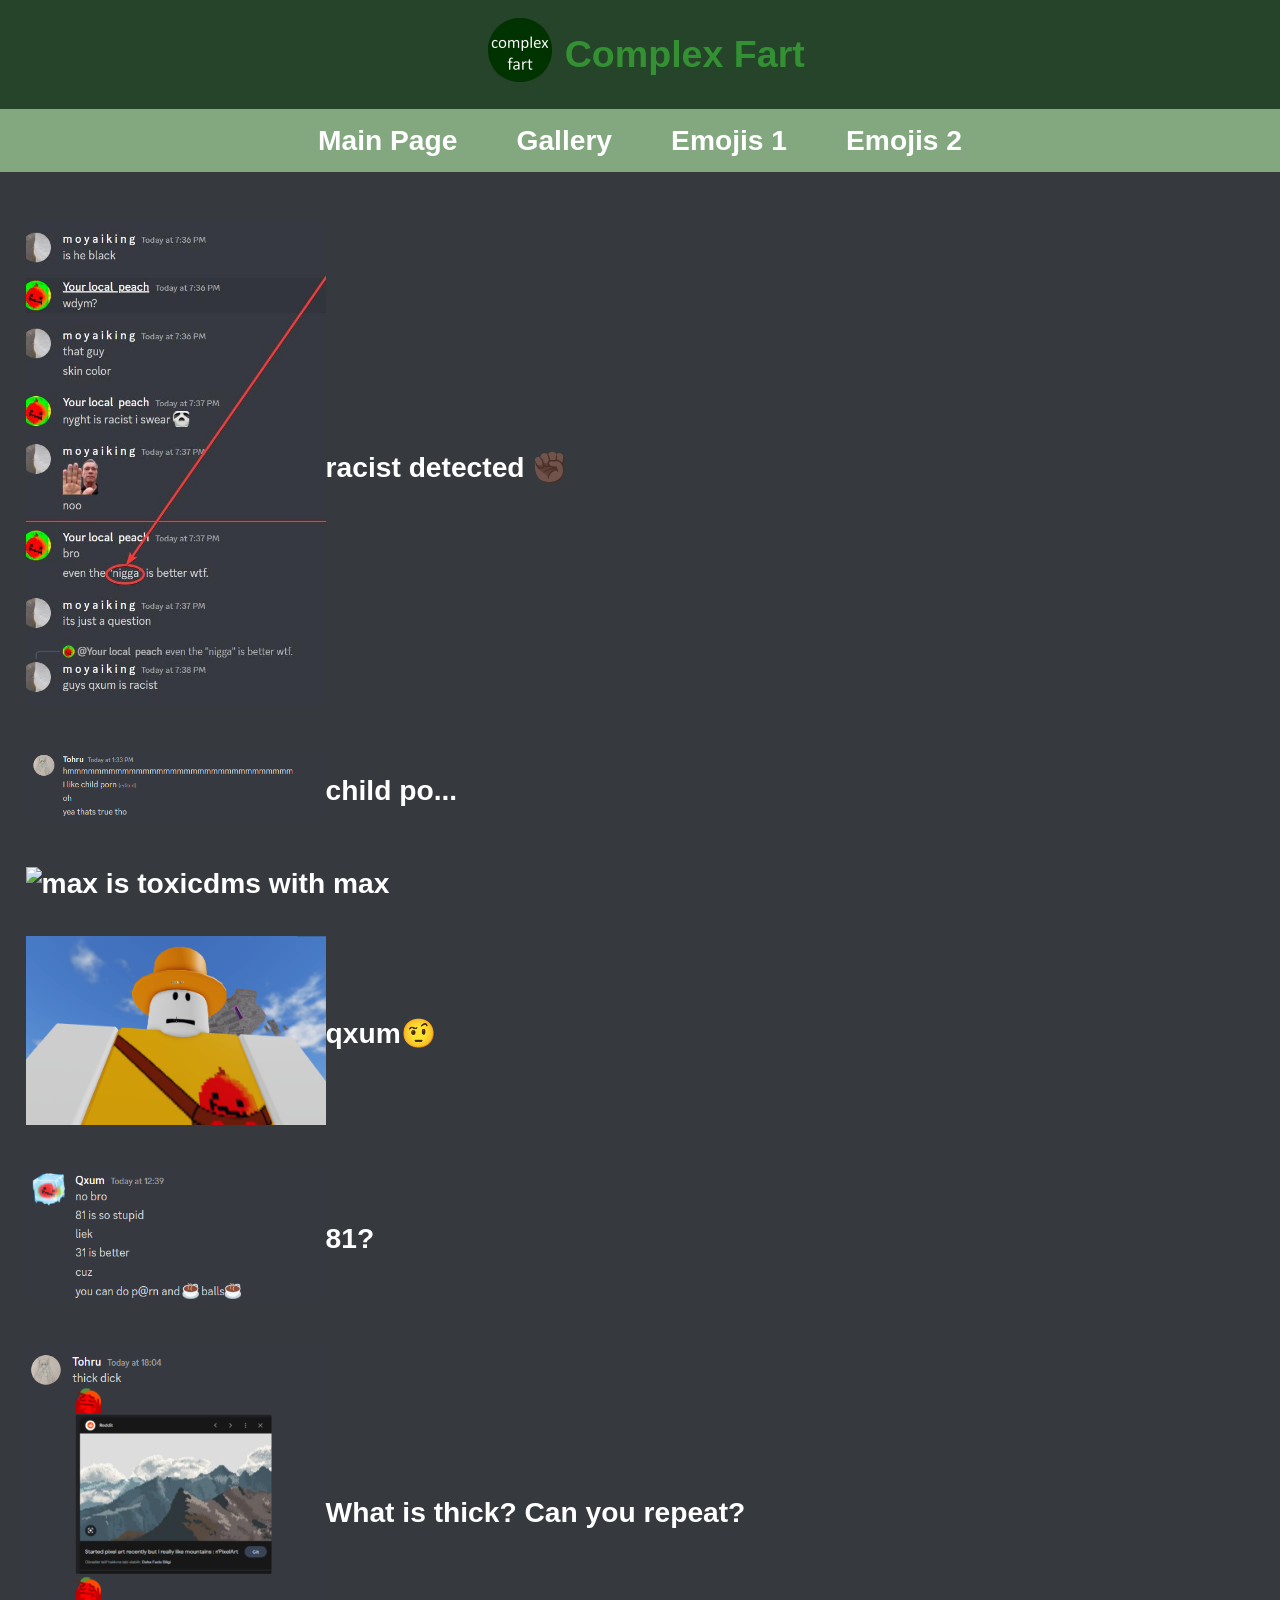
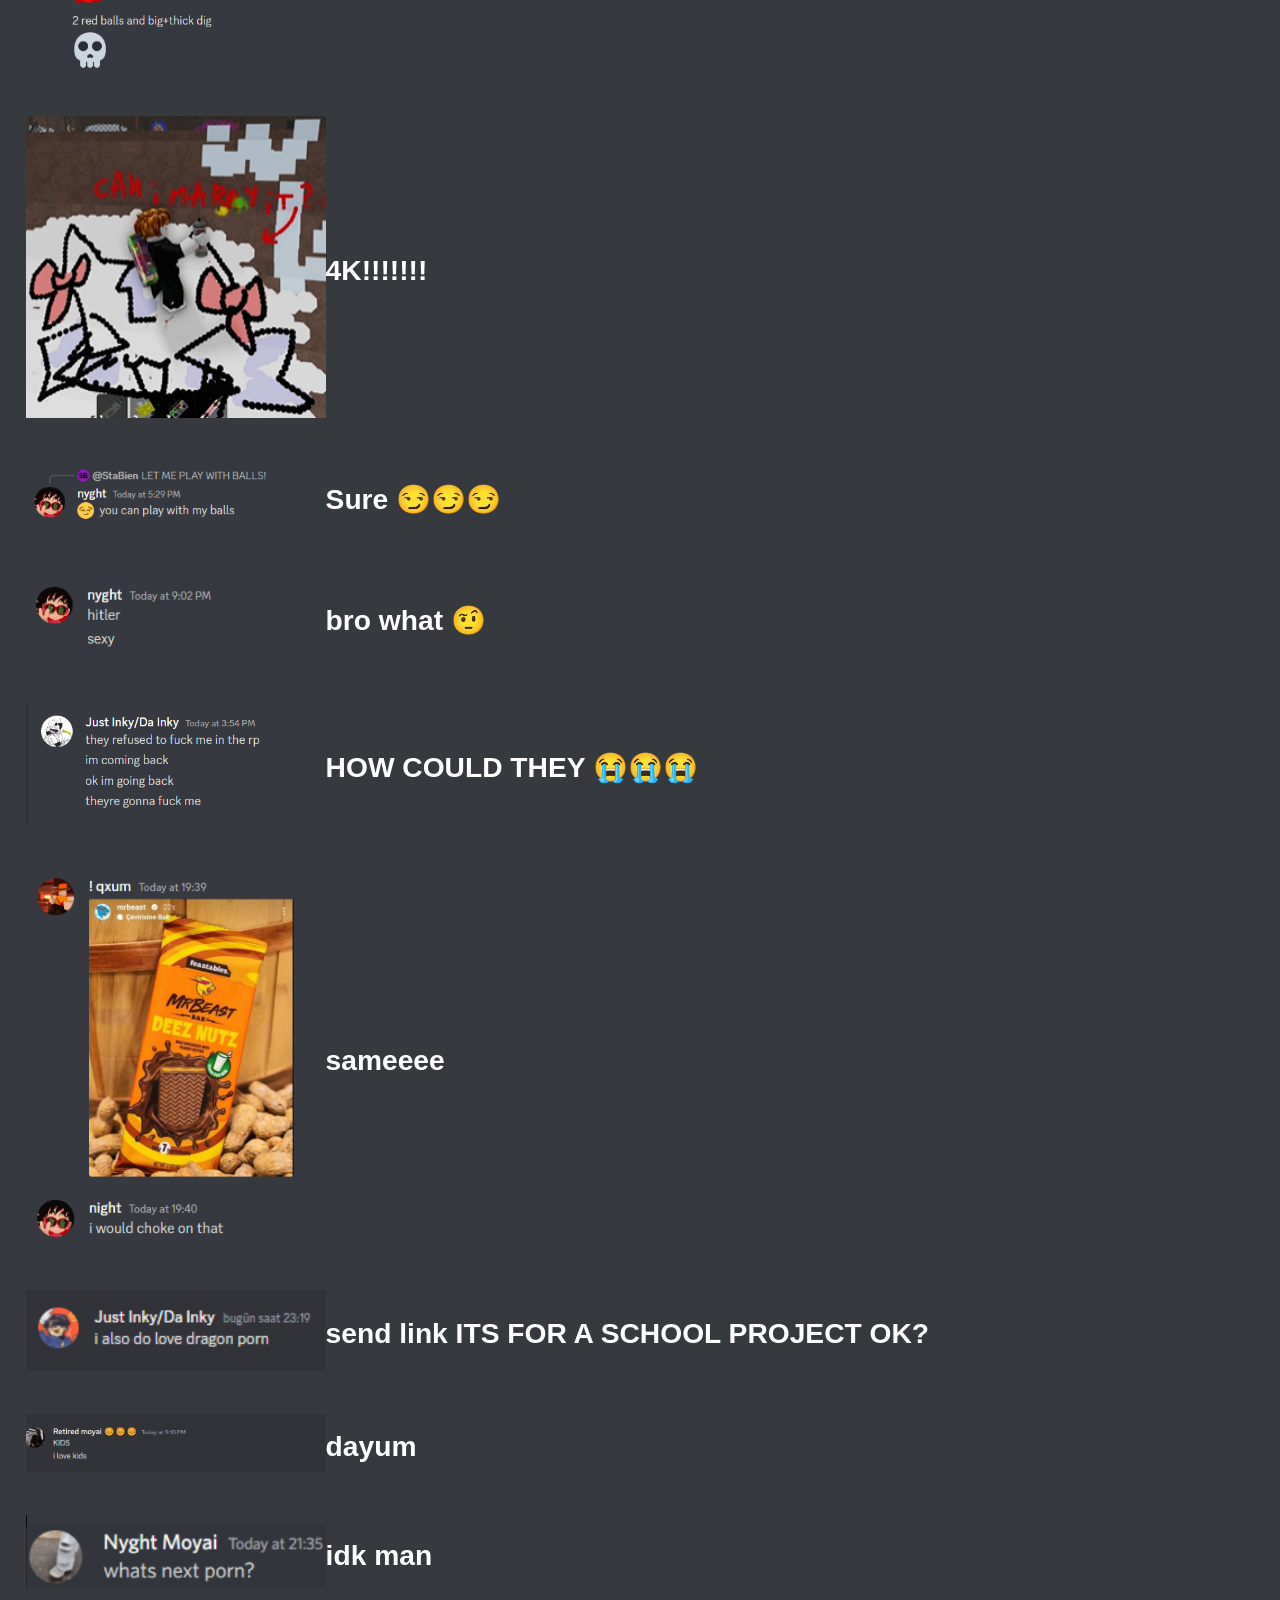
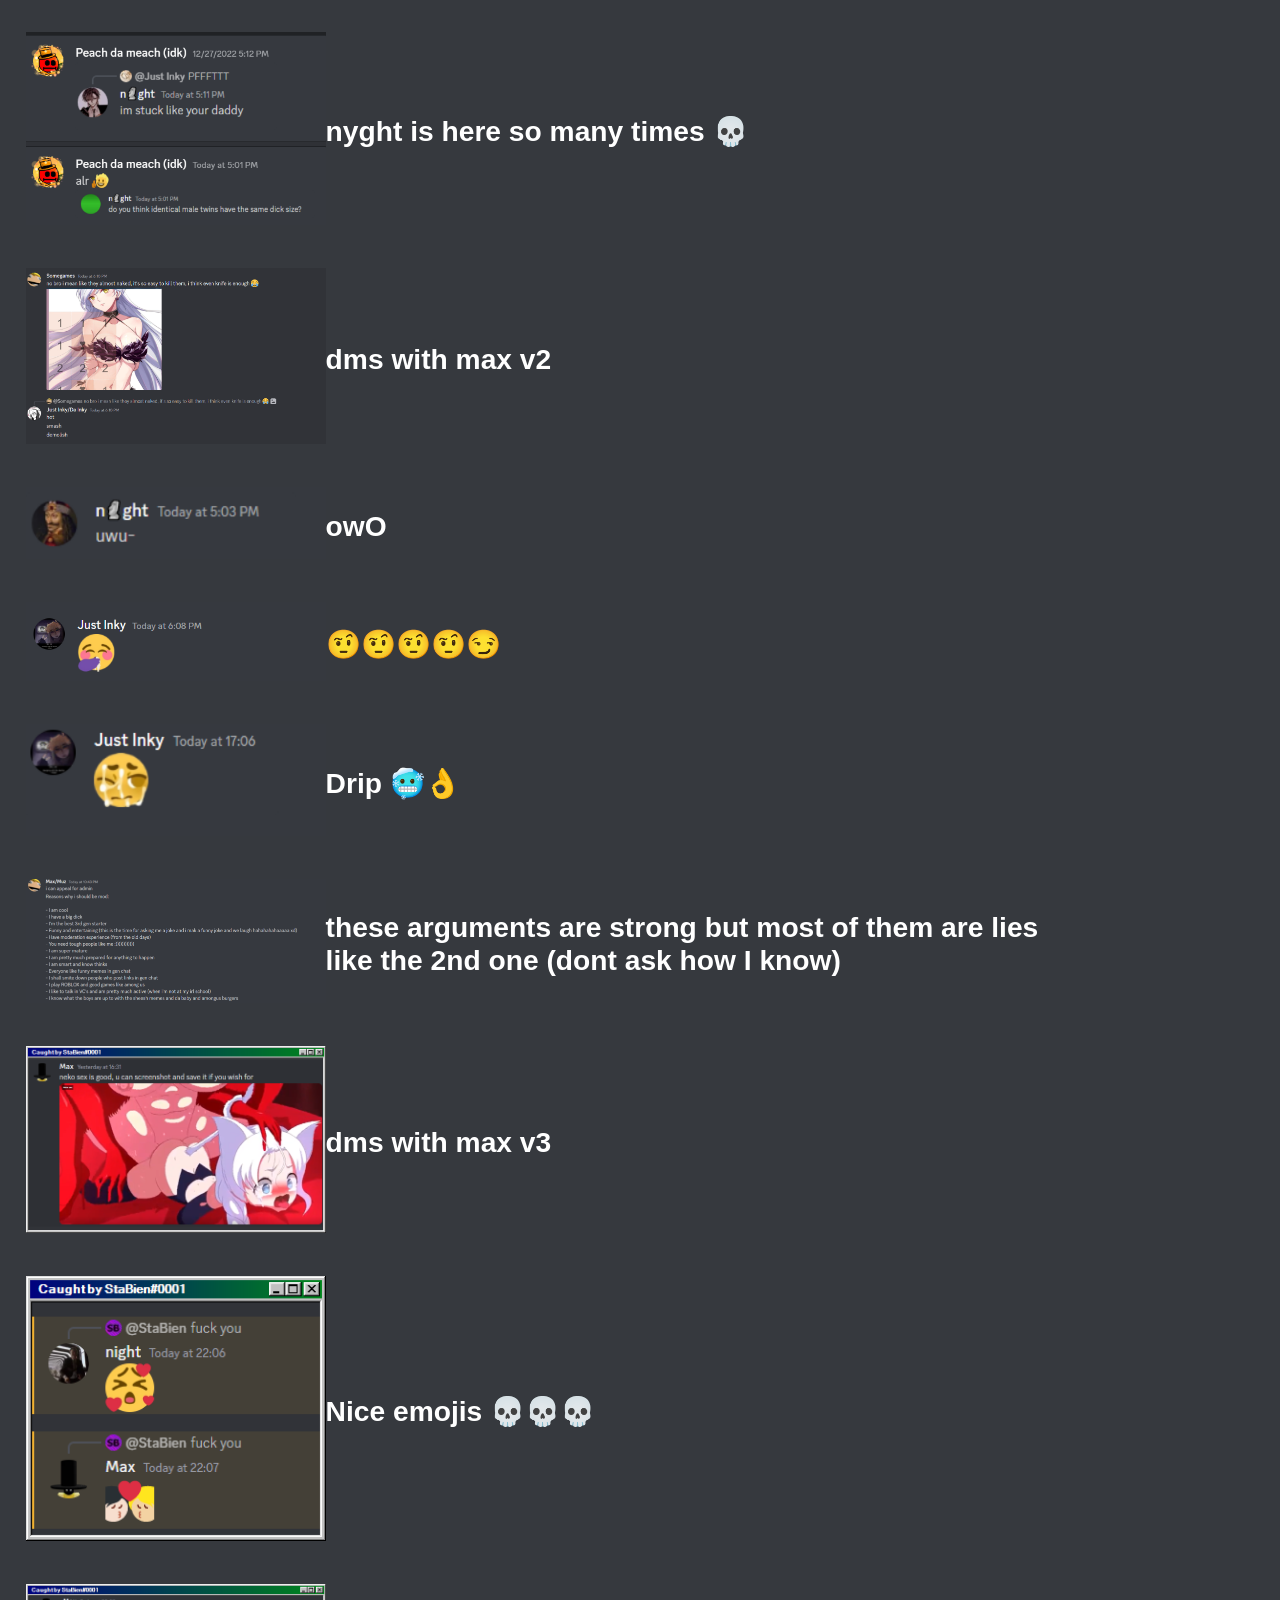
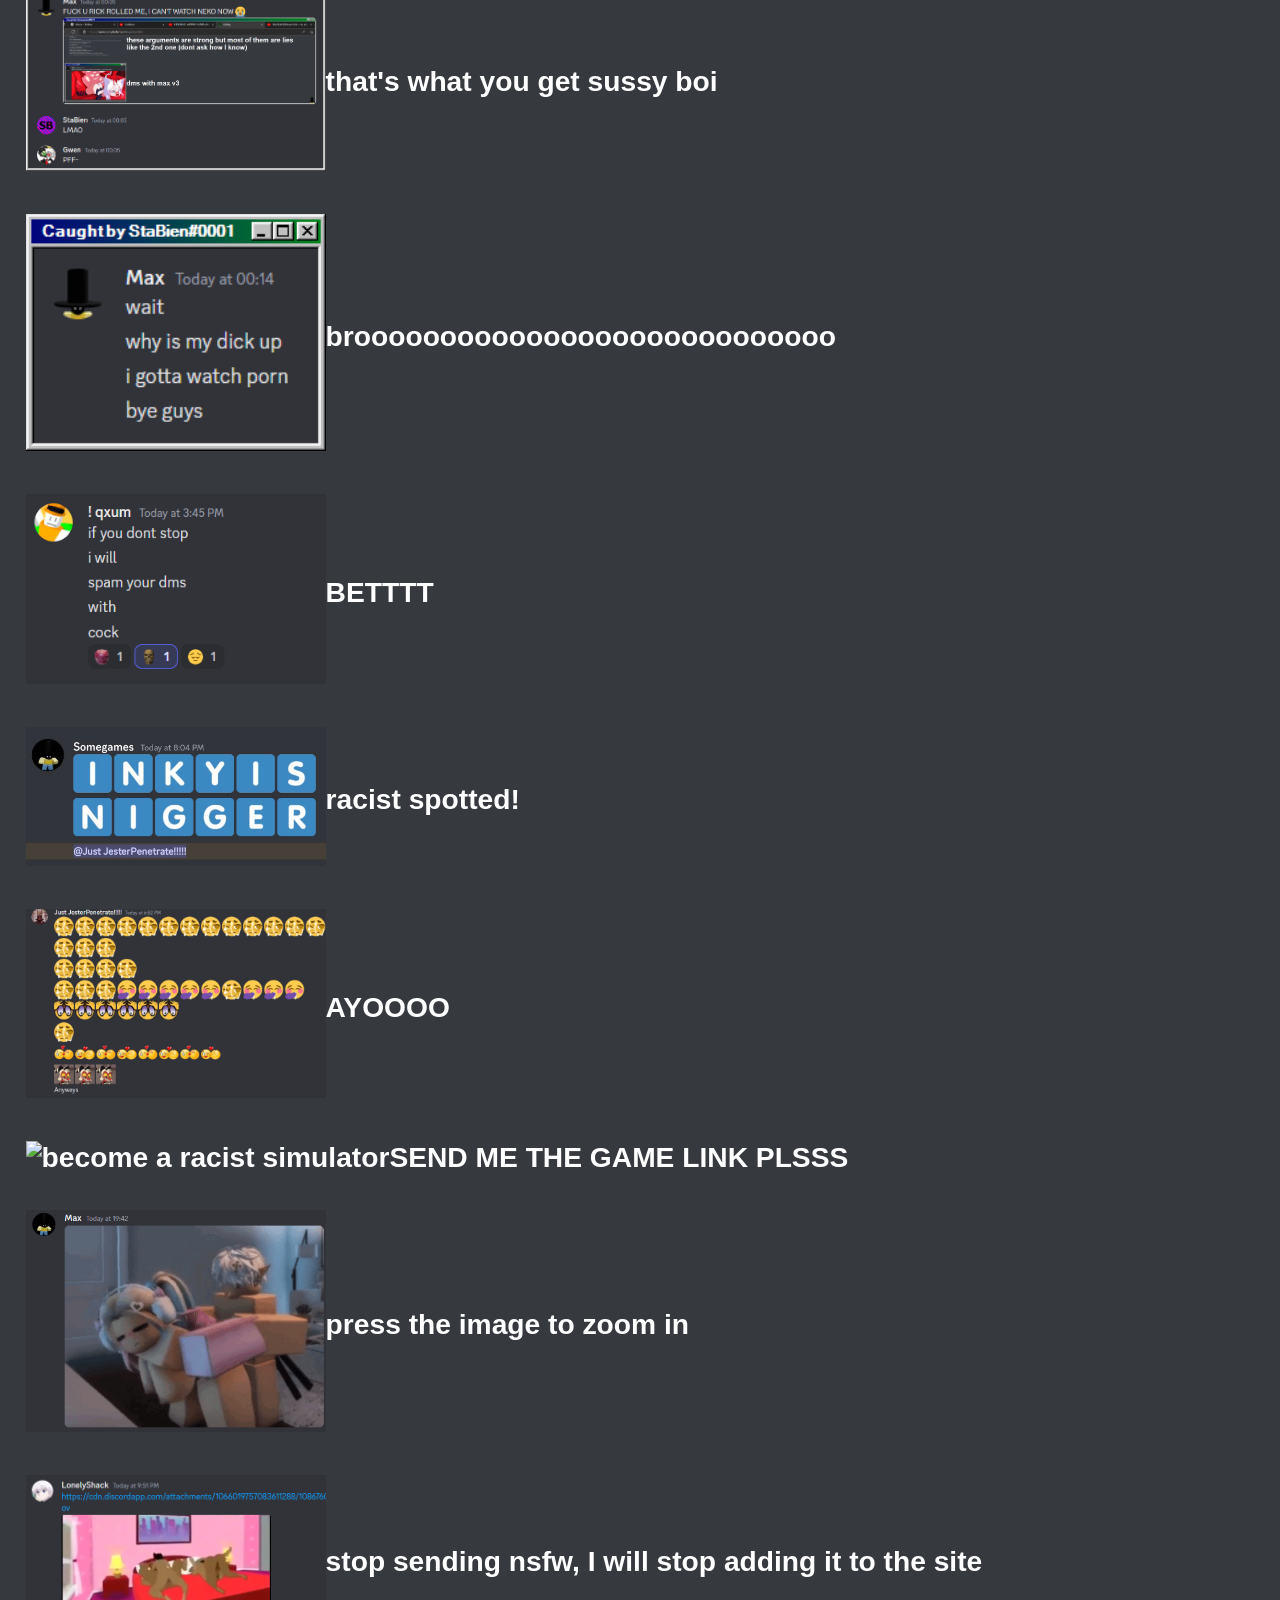
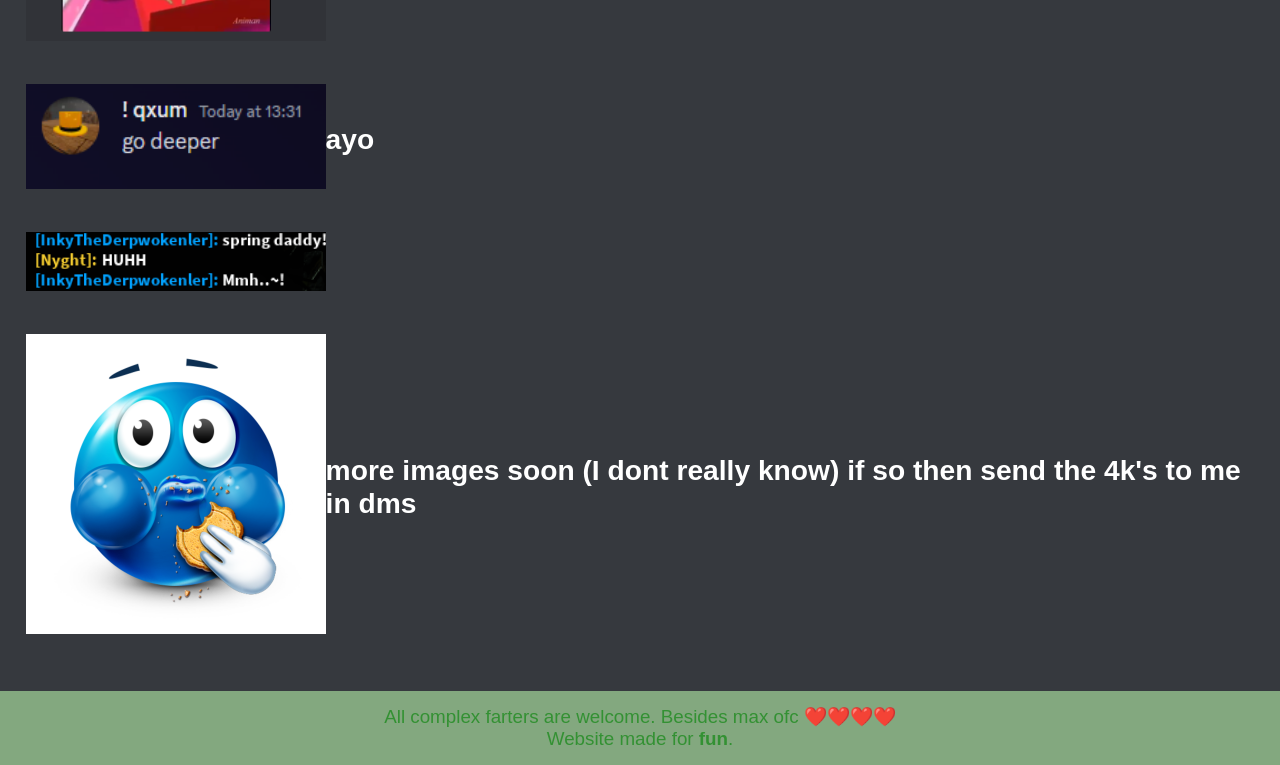
==== commit bdad8826: "," ====
--- a/gallery.html
+++ b/gallery.html
@@ -65,6 +65,7 @@
 						<h3><a href="https://www.youtube.com/watch?v=xvFZjo5PgG0" target="_blank"><img src="graphics/maxsus.png" alt="max sends sus stuff once again" width="300"></a>press the image to zoom in</h3>
 						<h3><a href="https://www.youtube.com/watch?v=xvFZjo5PgG0" target="_blank"><img src="graphics/4klonely.png" alt="ayo new member" width="300"></a>stop sending nsfw, I will stop adding it to the site</h3>
 						<h3><a href="https://www.complexfarters.tk/graphics/godeeper.png" target="_blank"><img src="graphics/godeeper.png" alt="go deeper" width="300"></a>ayo</h3>
+						<h3><a href="https://www.complexfarters.tk/graphics/RobloxPlayerBeta_MYgJZio4T2.png" target="_blank"><img src="graphics/RobloxPlayerBeta_MYgJZio4T2.png" alt="spring daddy" width="300"></a></h3>
 						<h3><a href="https://www.complexfarters.tk/graphics/moresoon.jpg" target="_blank"><img src="graphics/moresoon.jpg" alt="end of images" width="300"></a>more images soon (I dont really know) if so then send the 4k's to me in dms</h3>
 						<h2></h2>
 					</section>
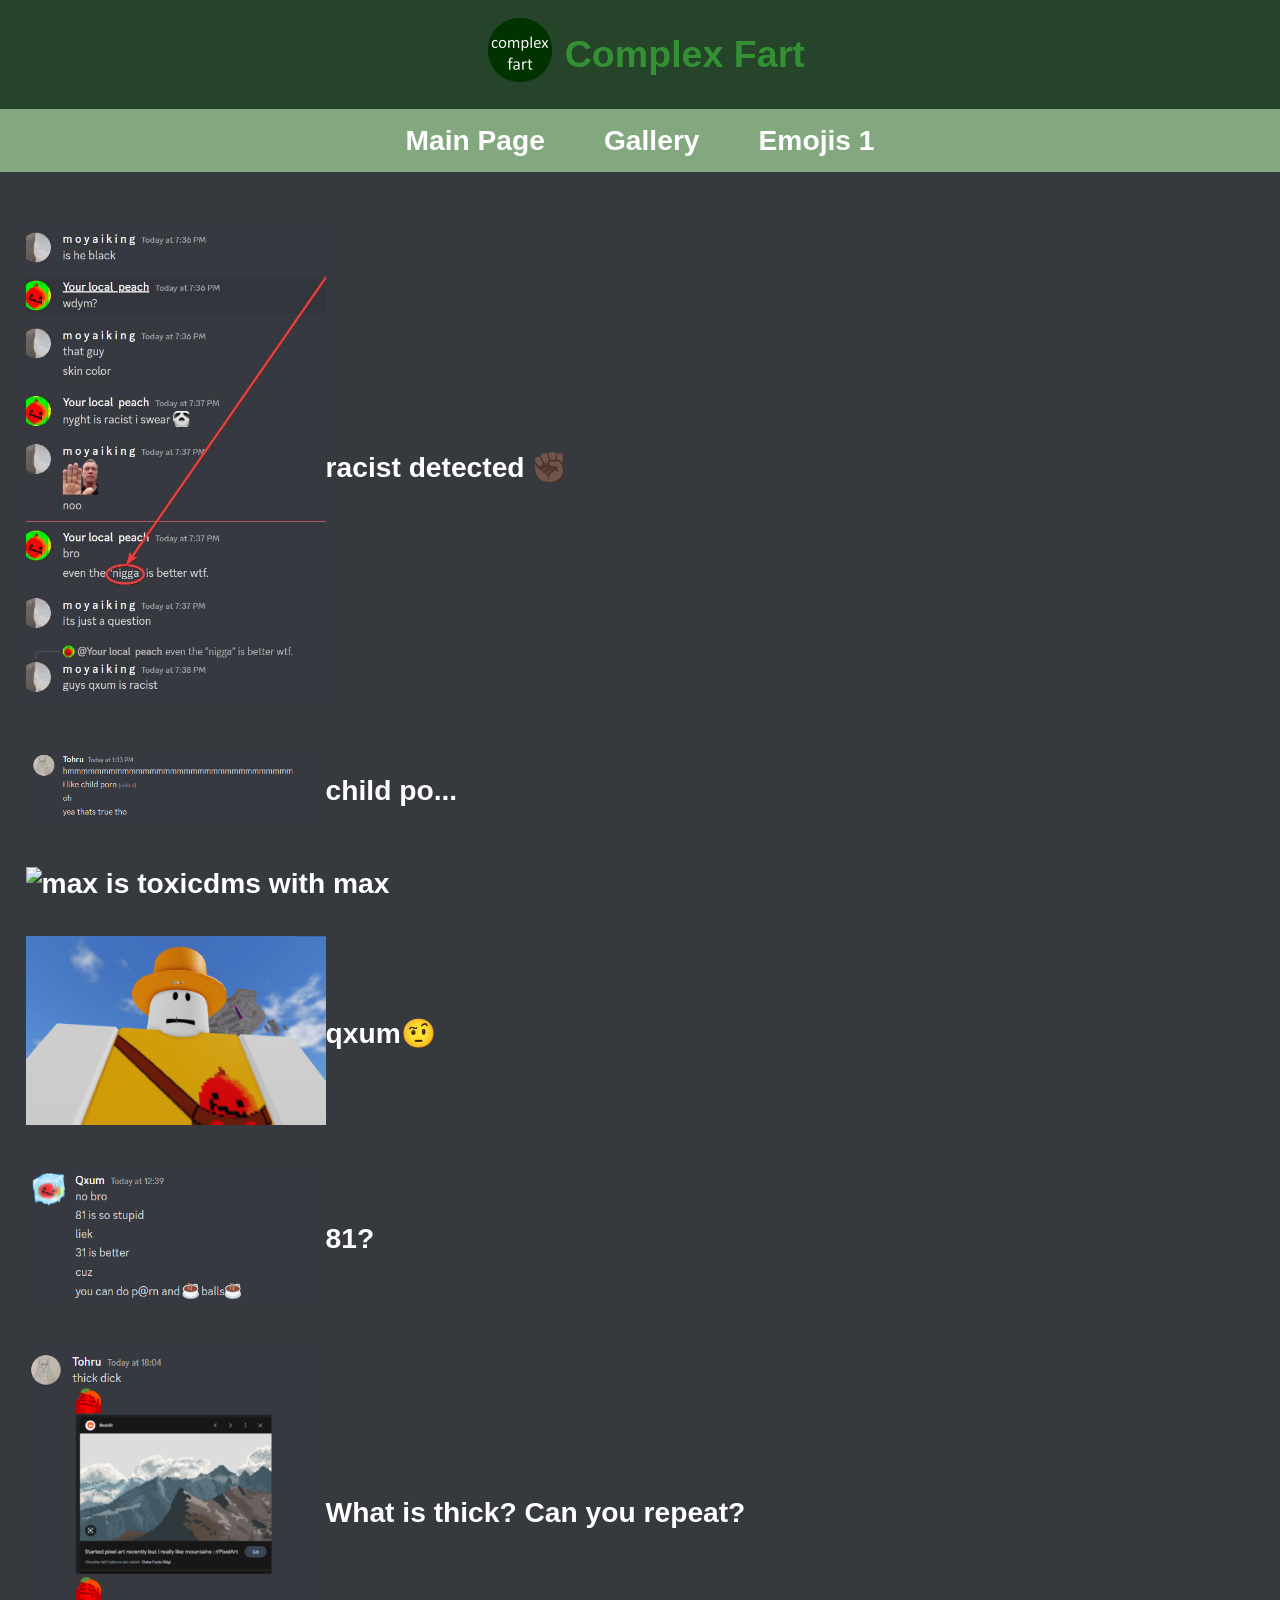
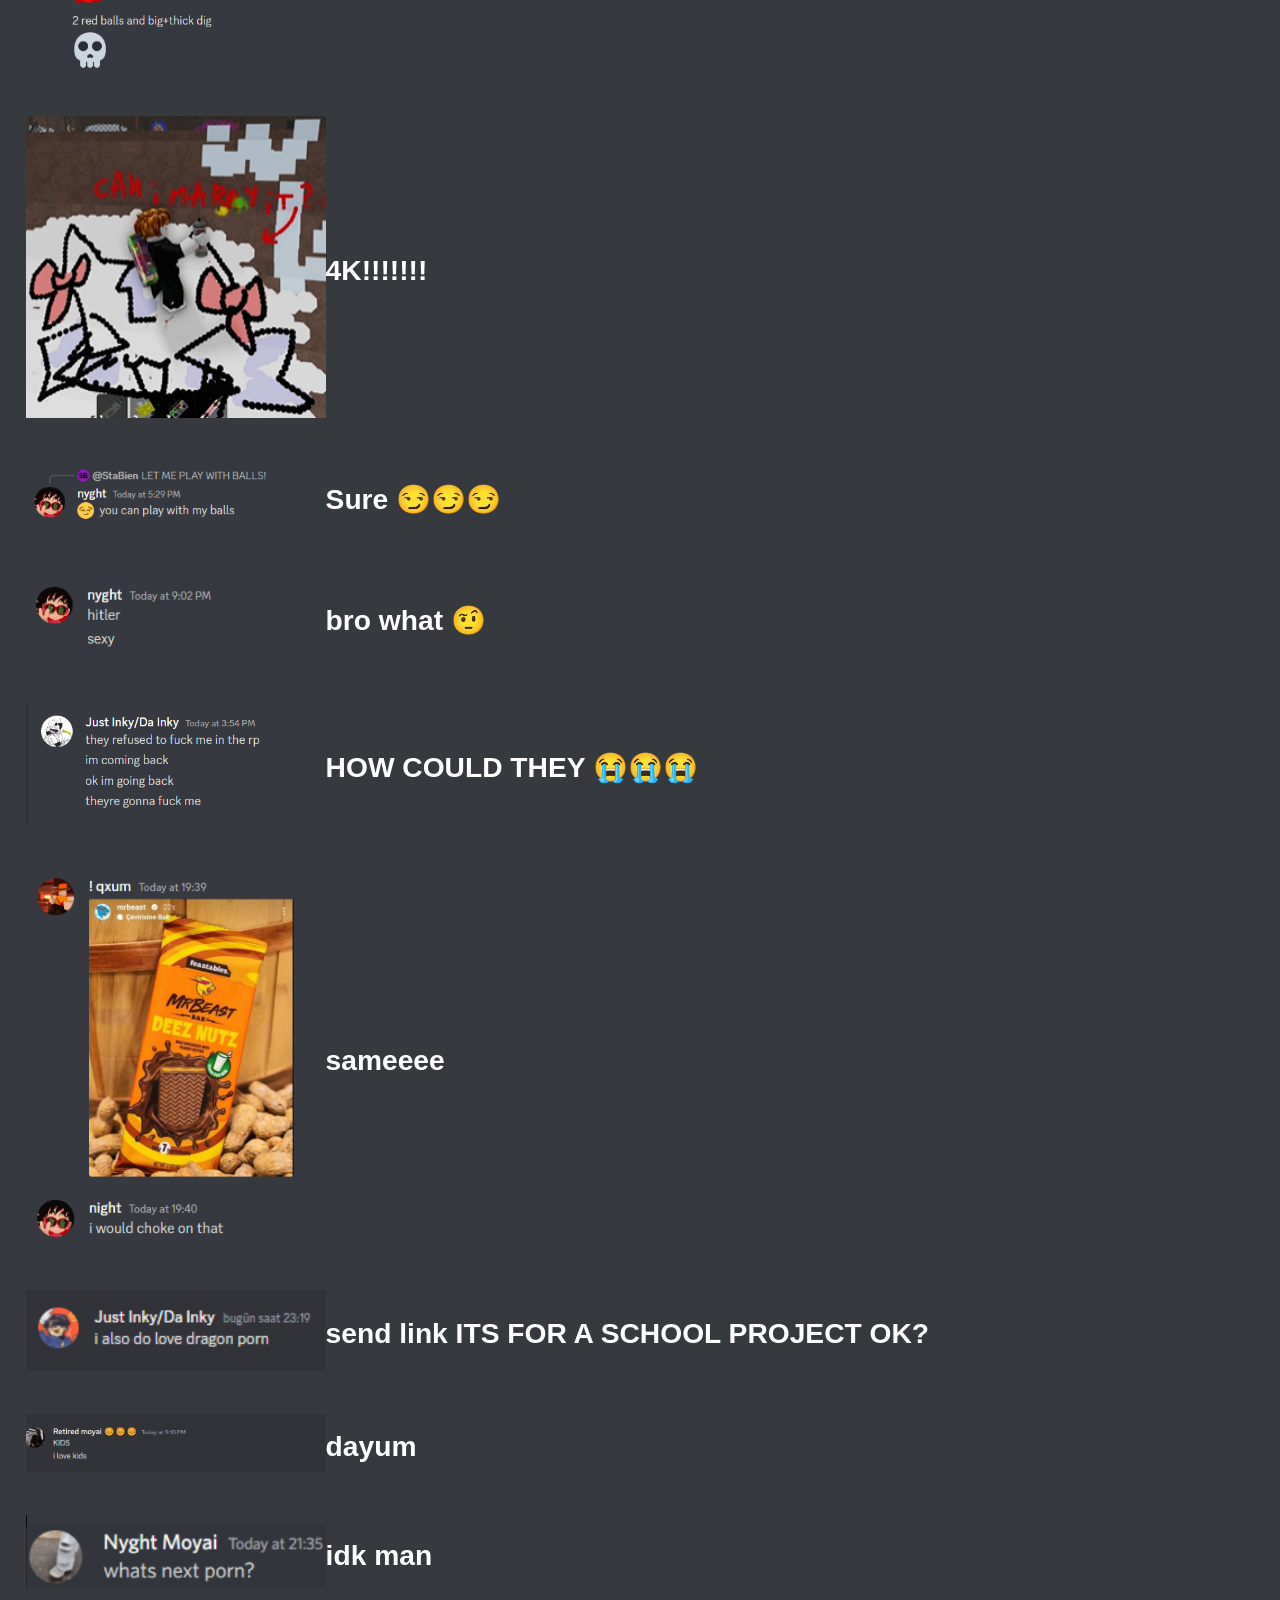
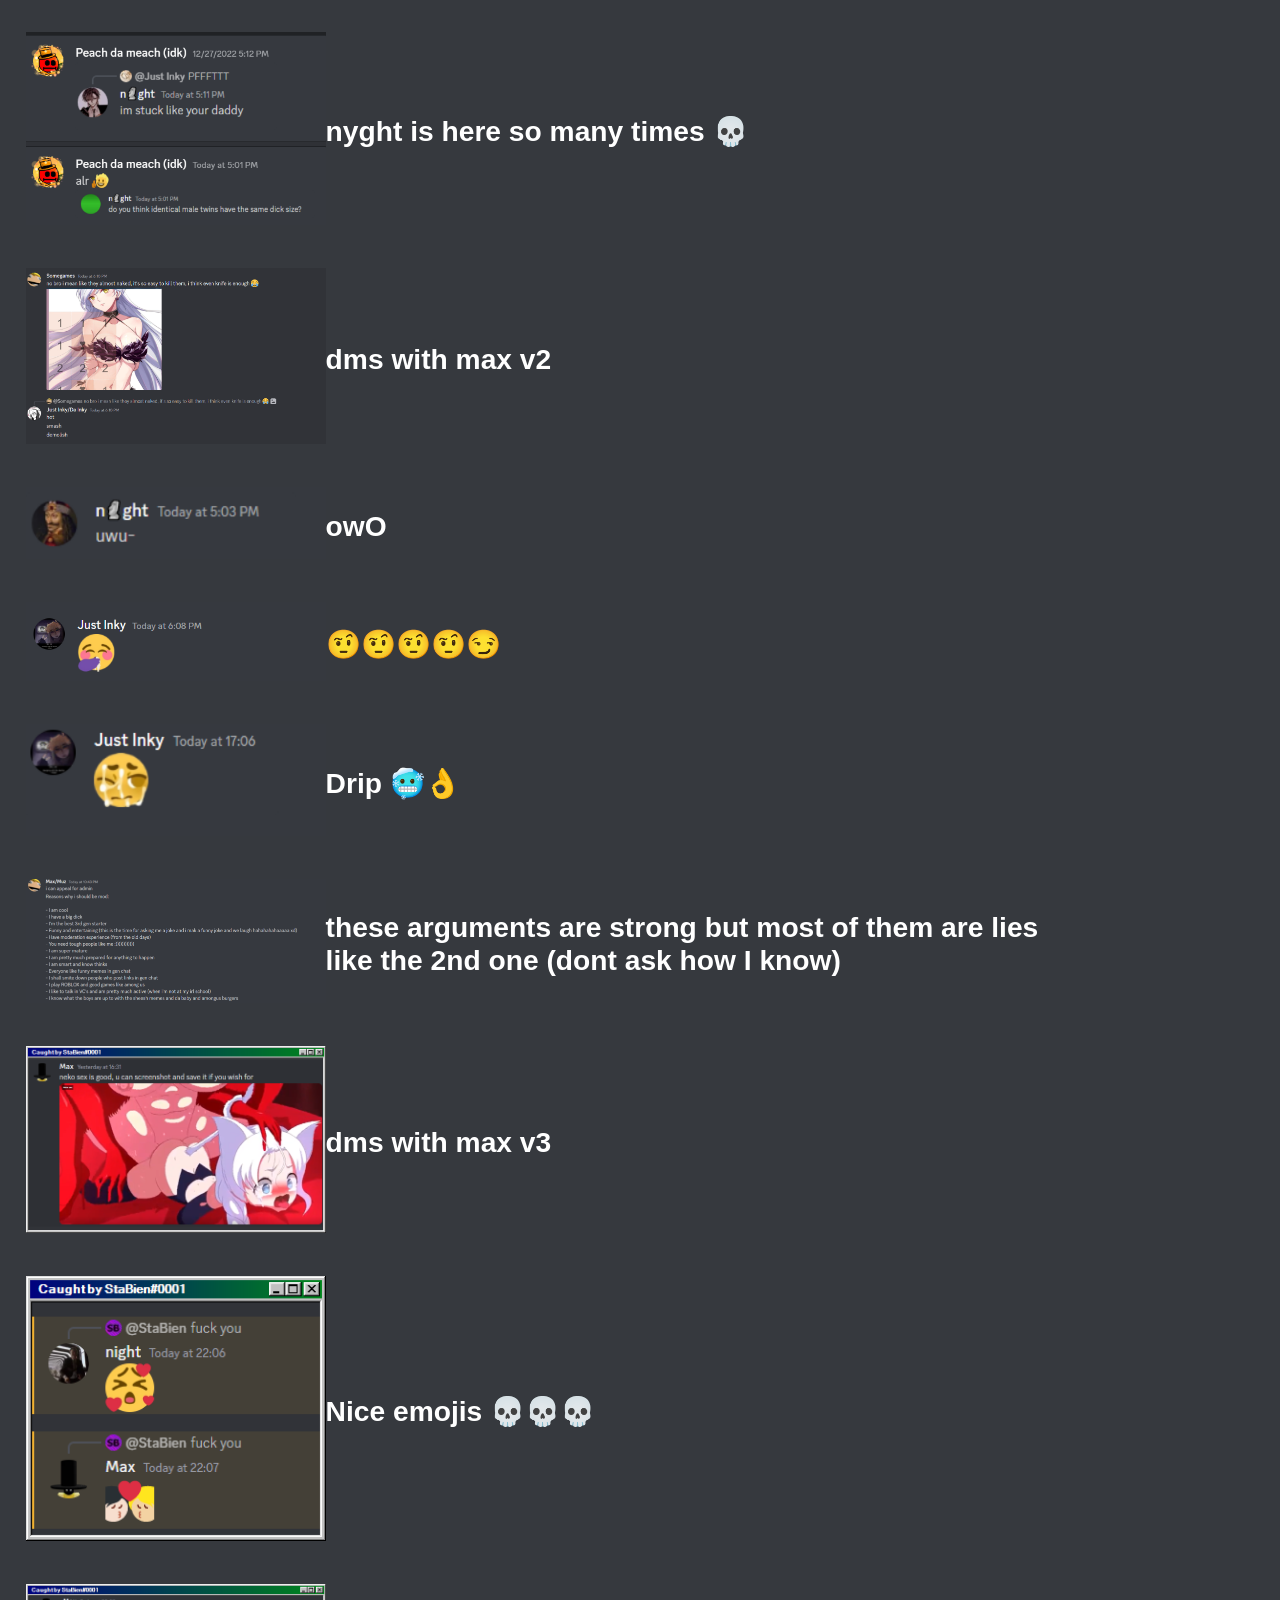
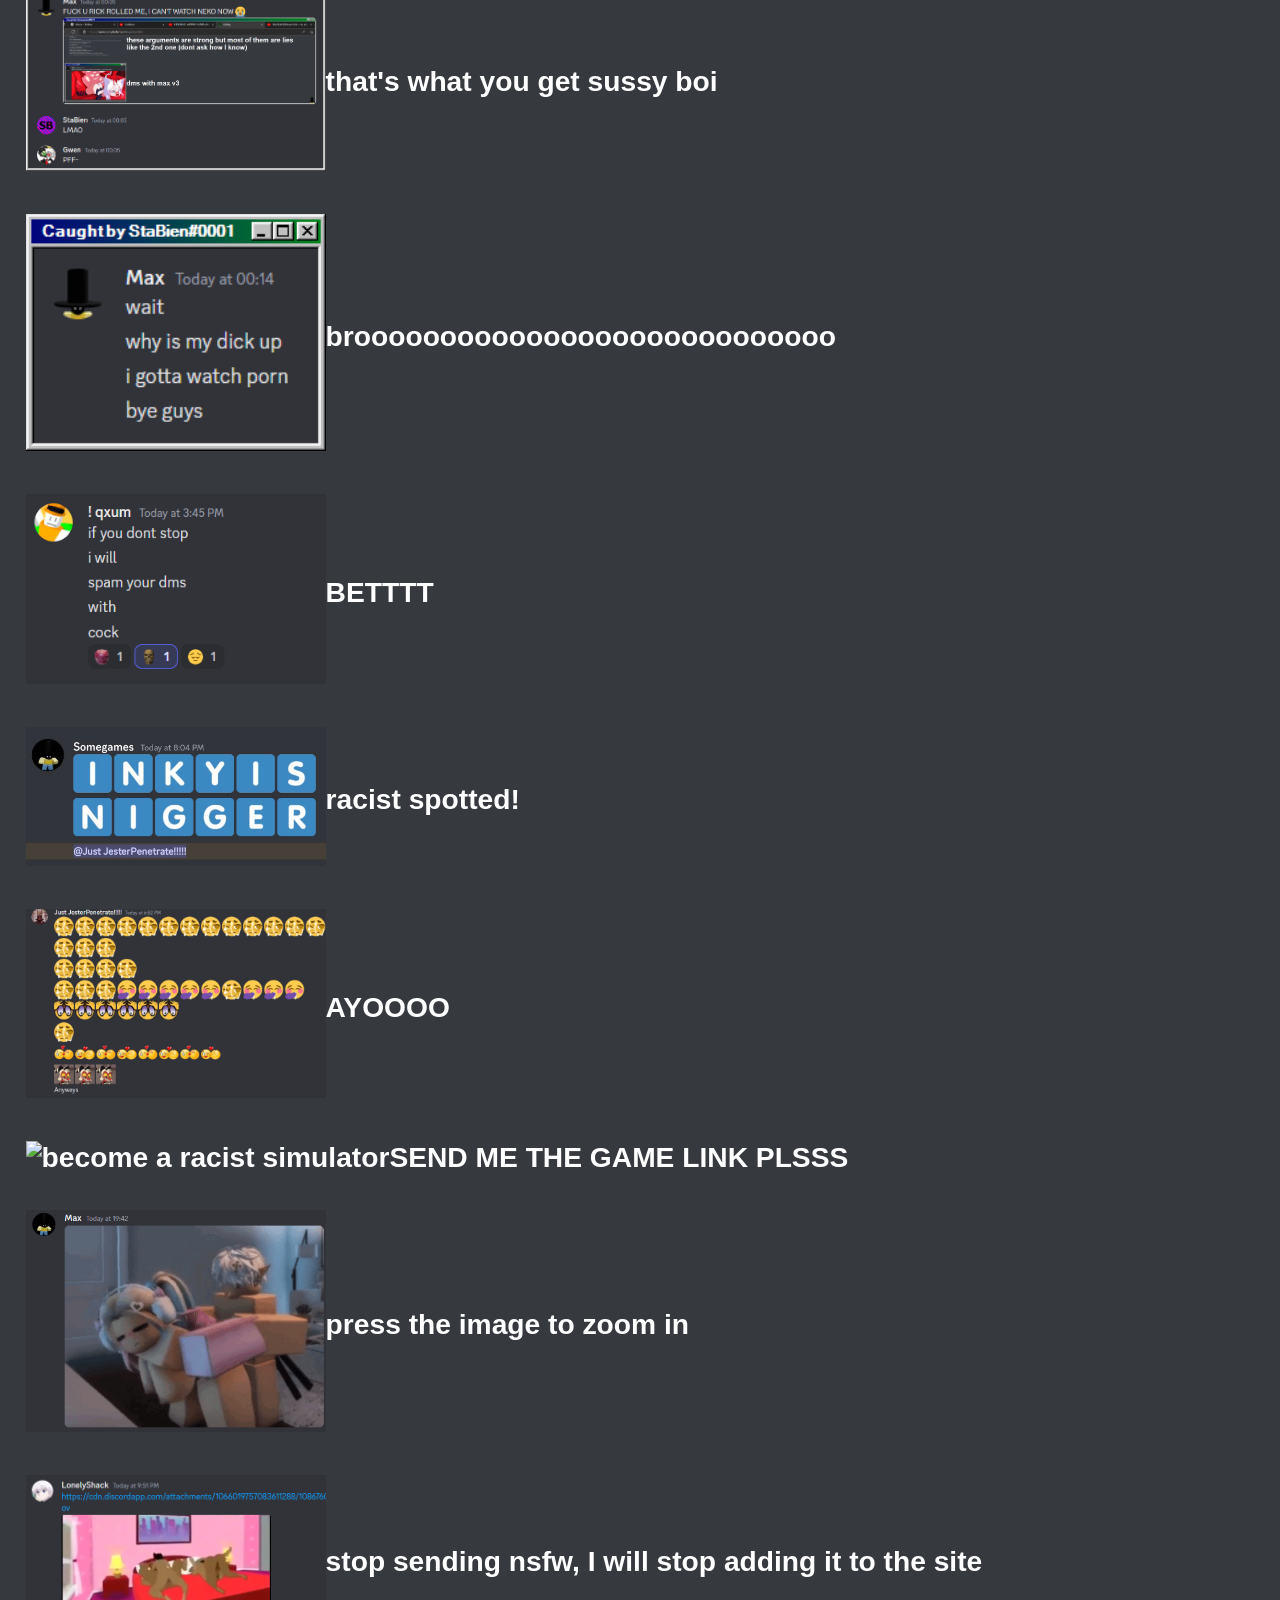
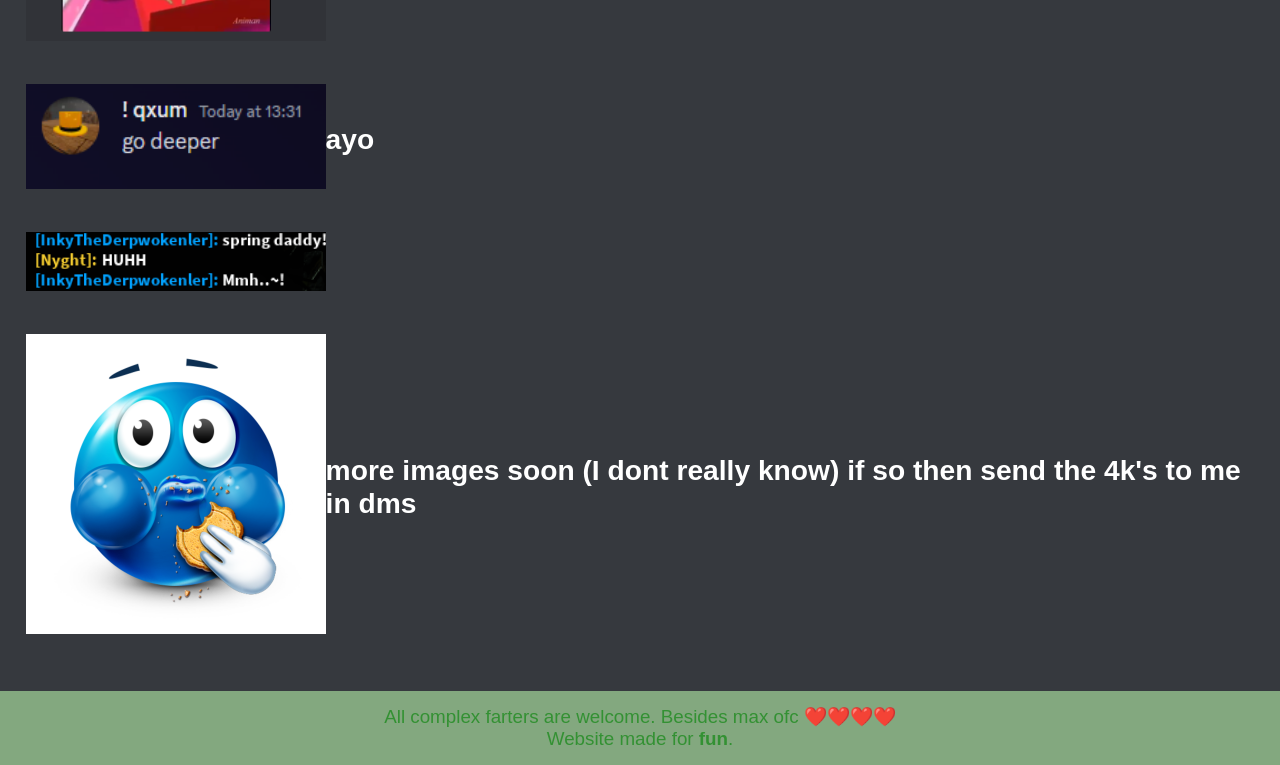
==== commit 4764e5d2: "e" ====
--- a/gallery.html
+++ b/gallery.html
@@ -24,8 +24,7 @@
 				<ul>
 					<li><a href="index.html">Main Page</a></li>
 					<li><a href="gallery.html">Gallery</a></li>
-					<li><a href="https://discord.gg/TfddtMqkJV">Emojis 1</a></li>
-					<li><a href="https://discord.gg/Dq932F5Ppa">Emojis 2</a></li>
+					<li><a href="https://discord.gg/BJcUZHGxHy">Emojis 1</a></li>
 				</ul>
 			</nav>
 		</header>
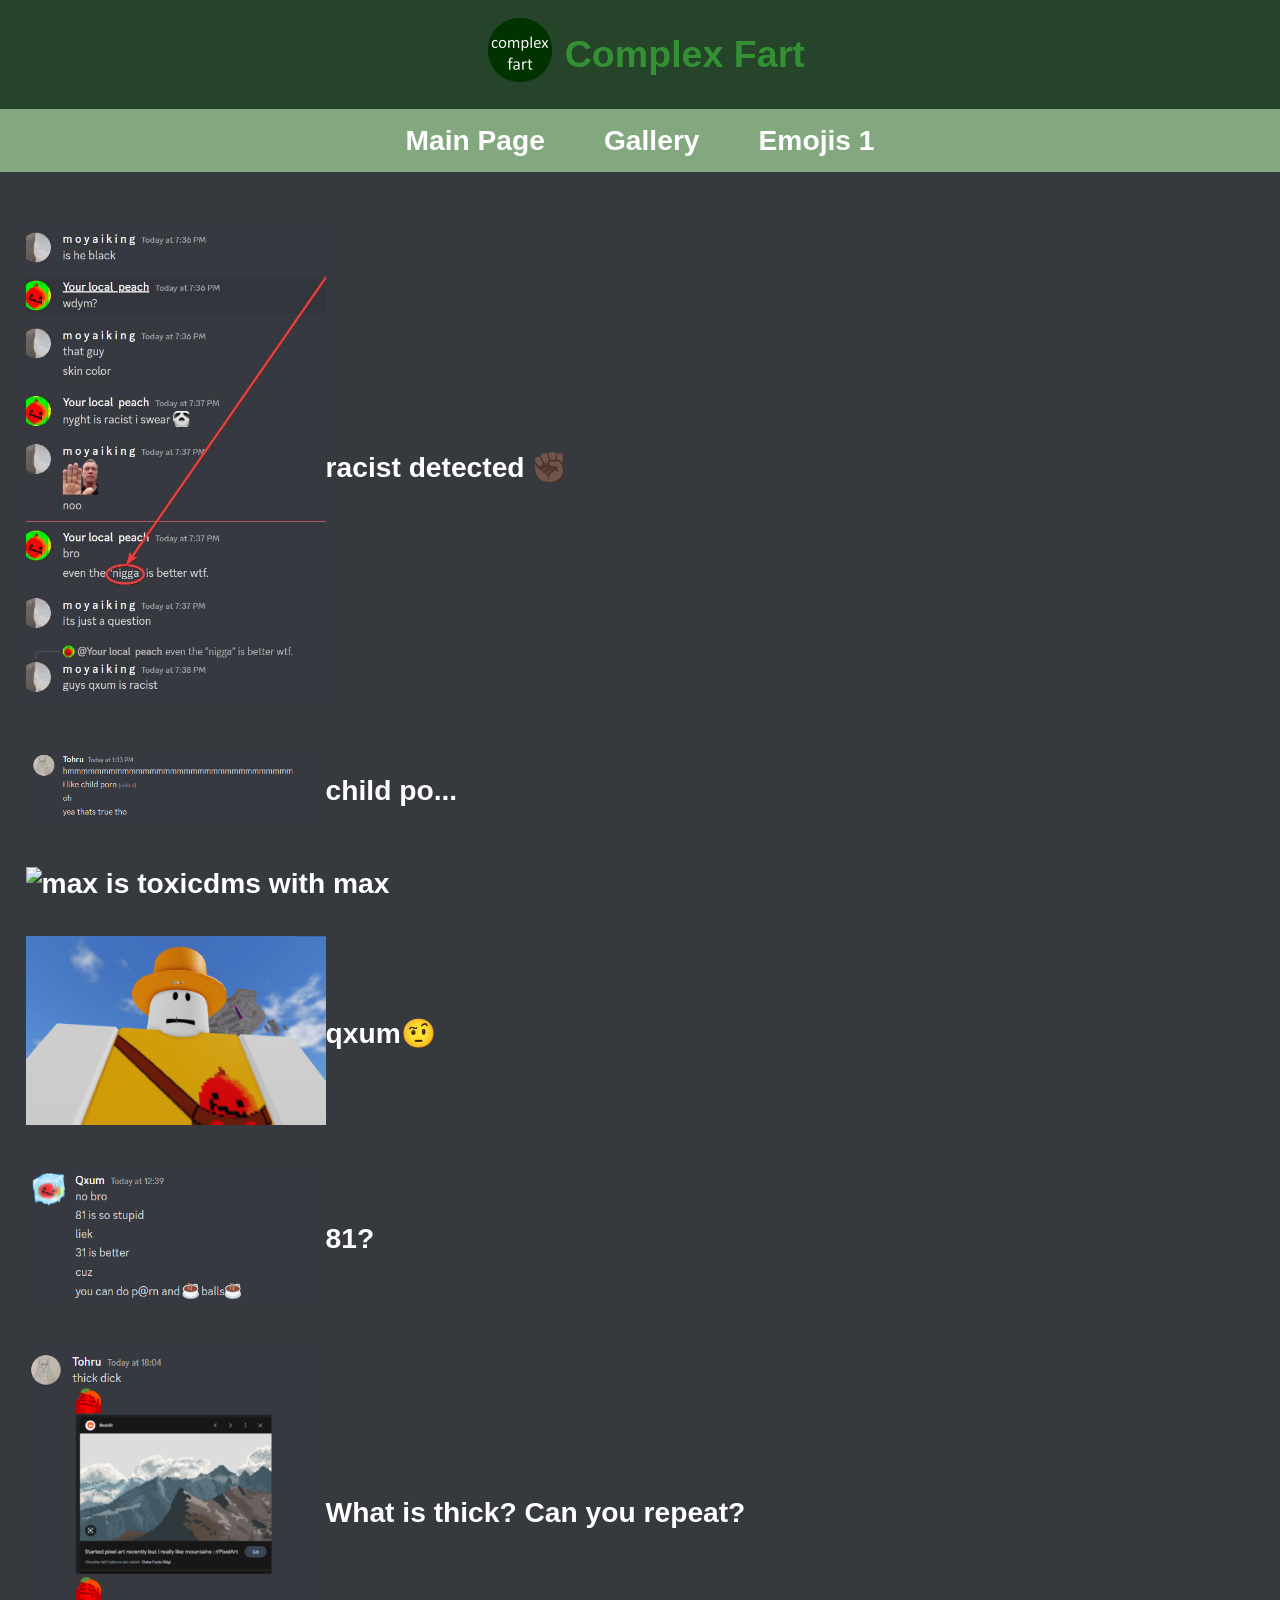
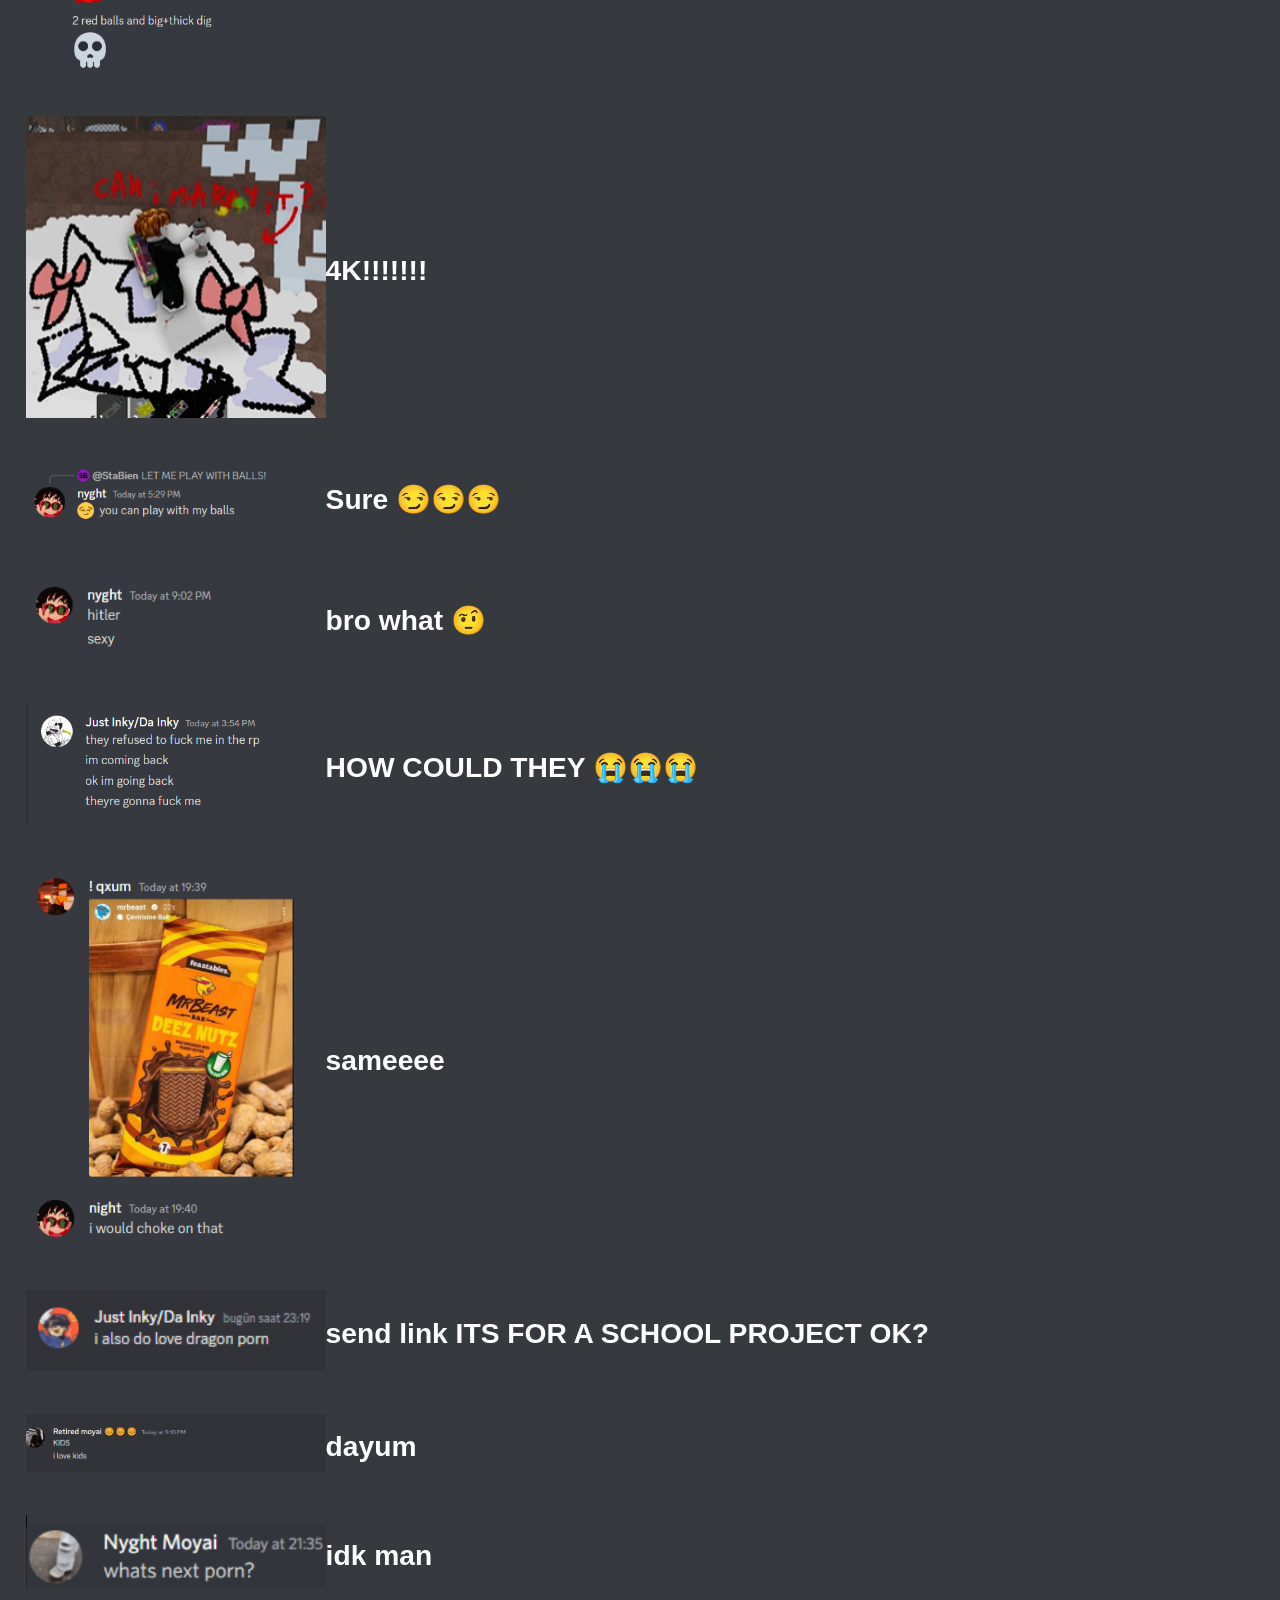
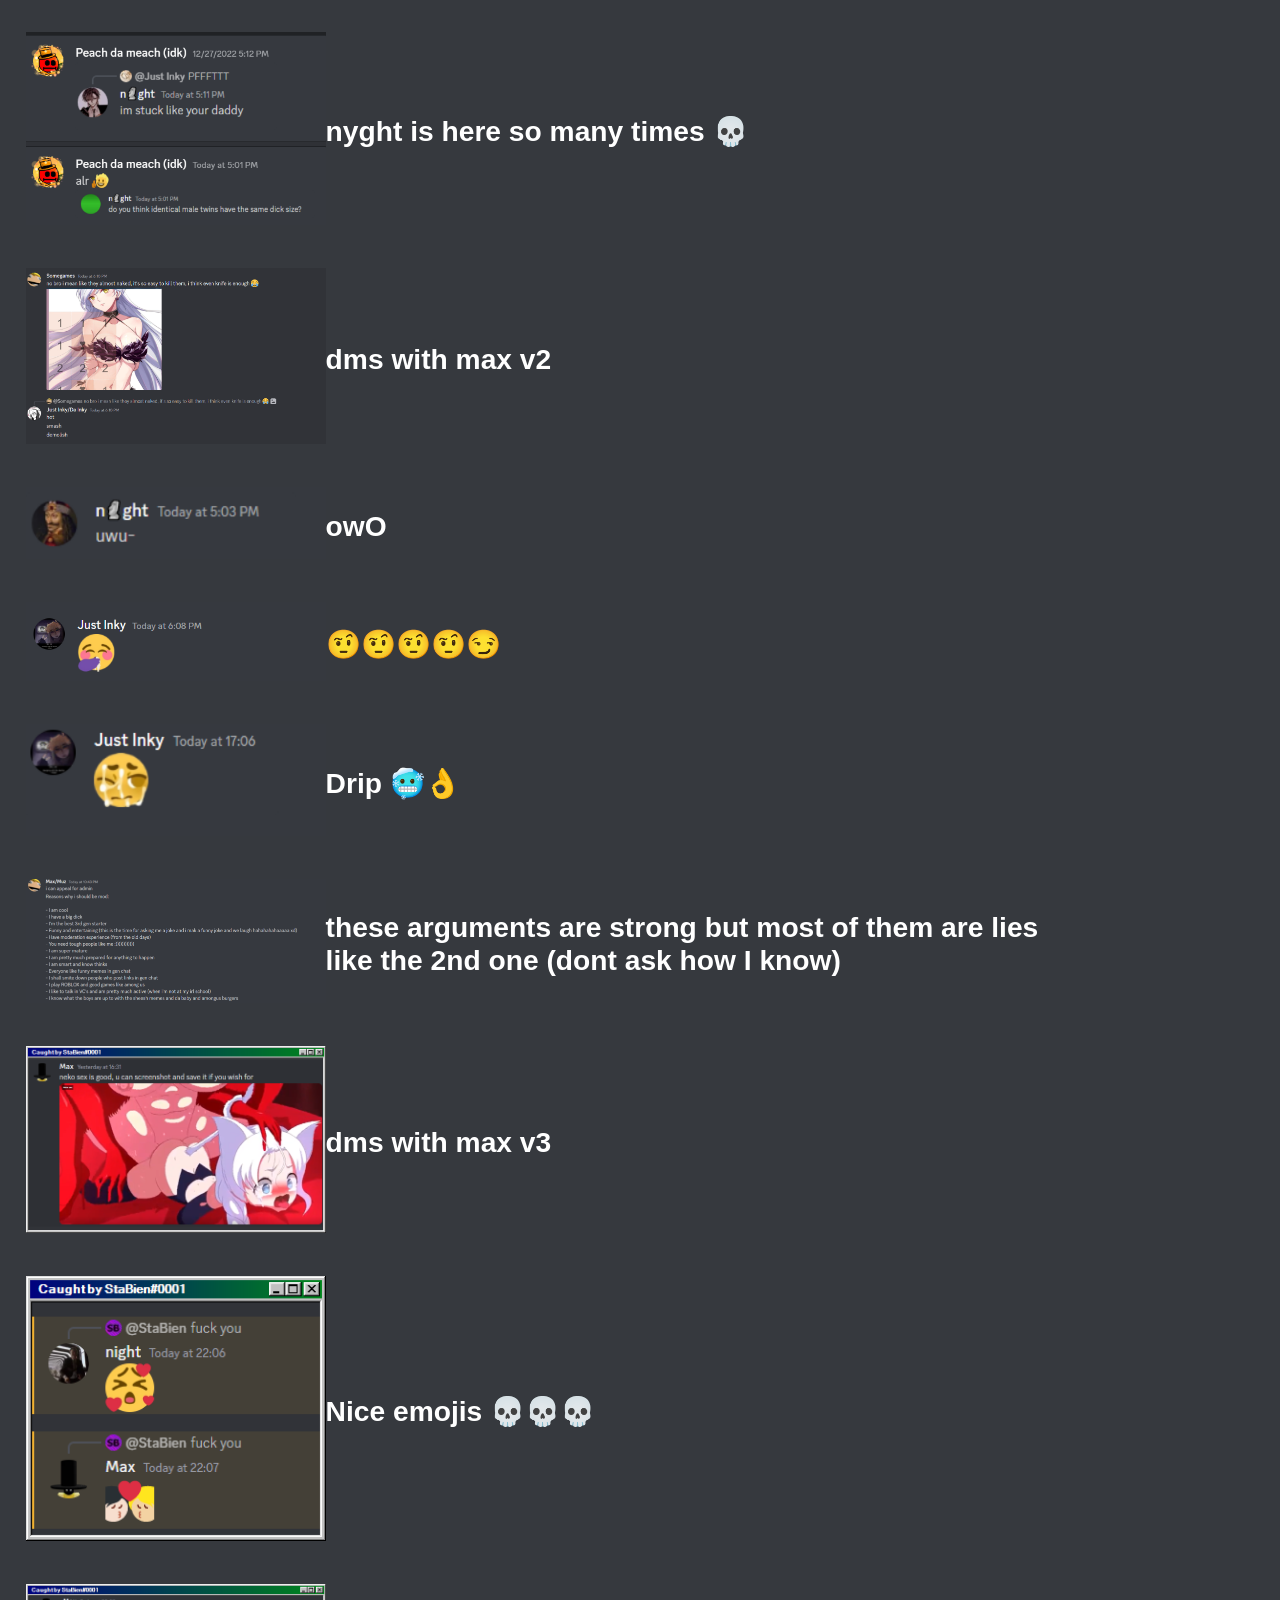
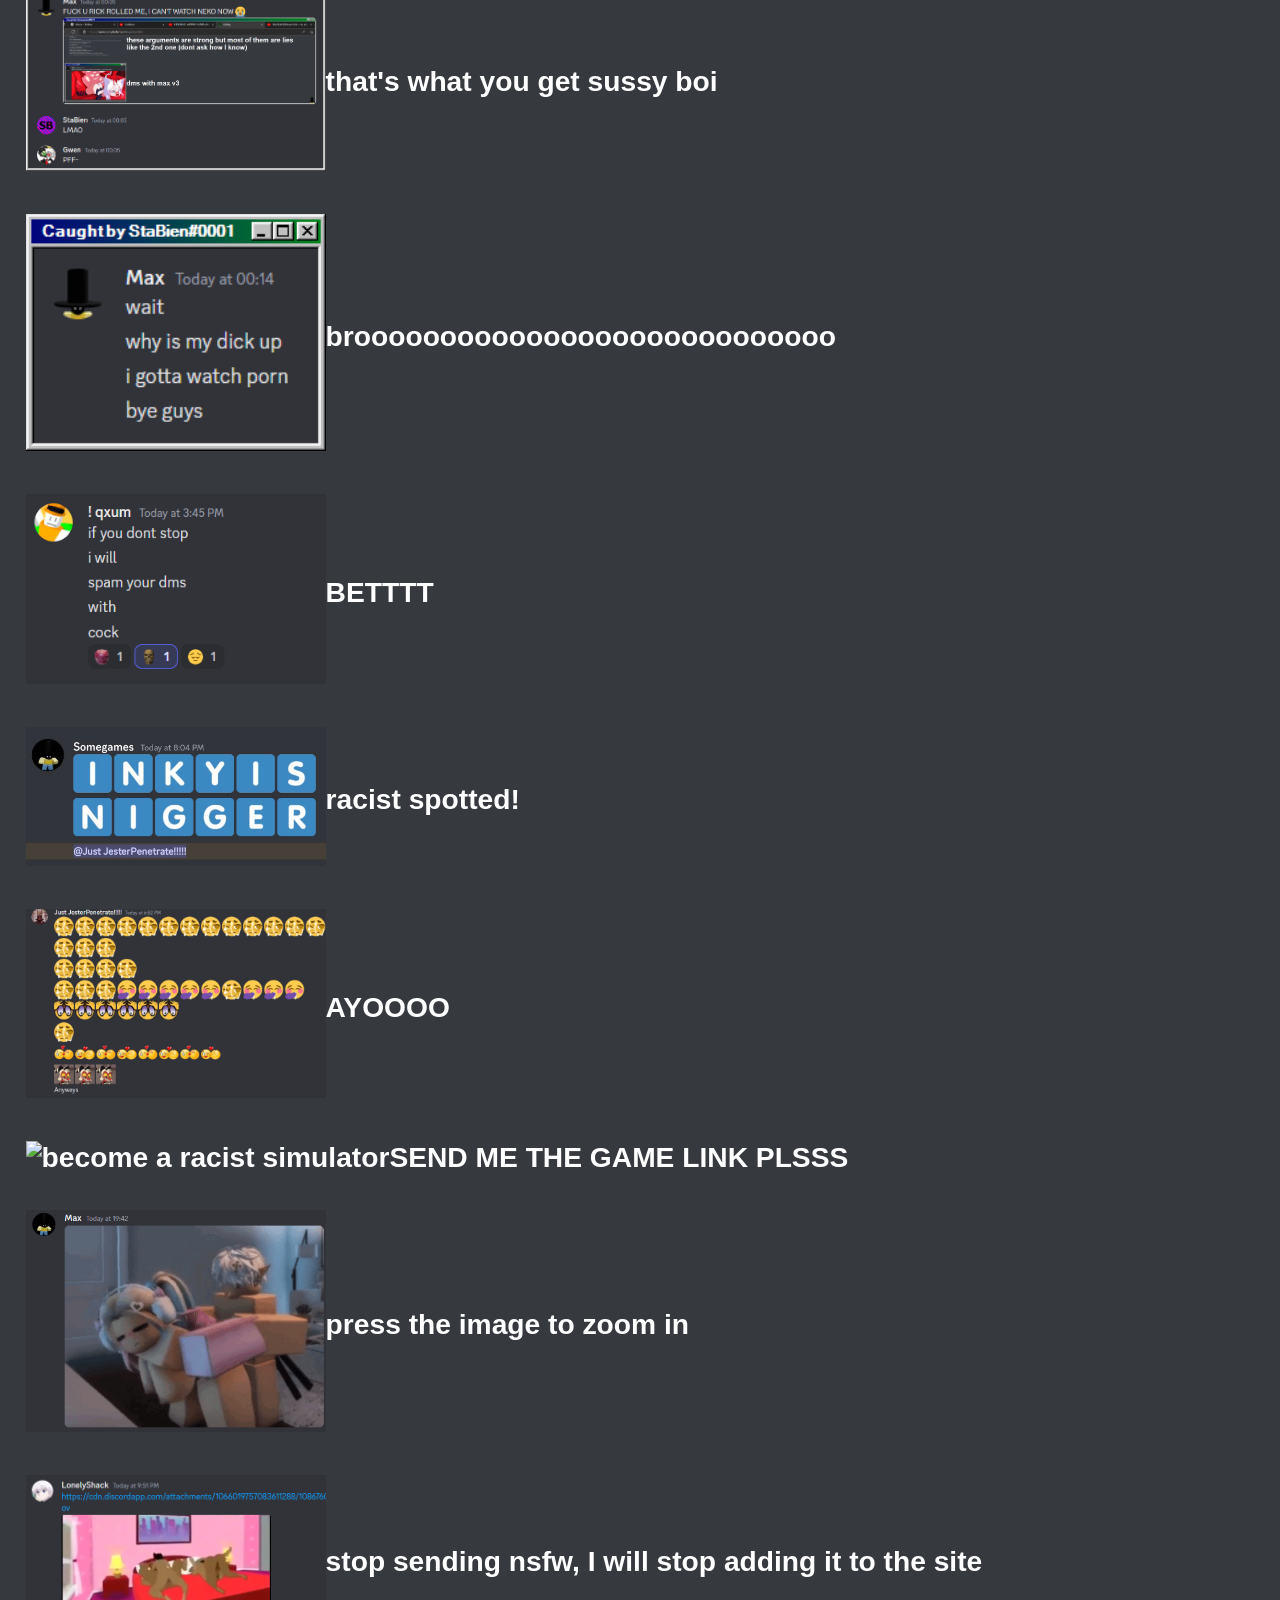
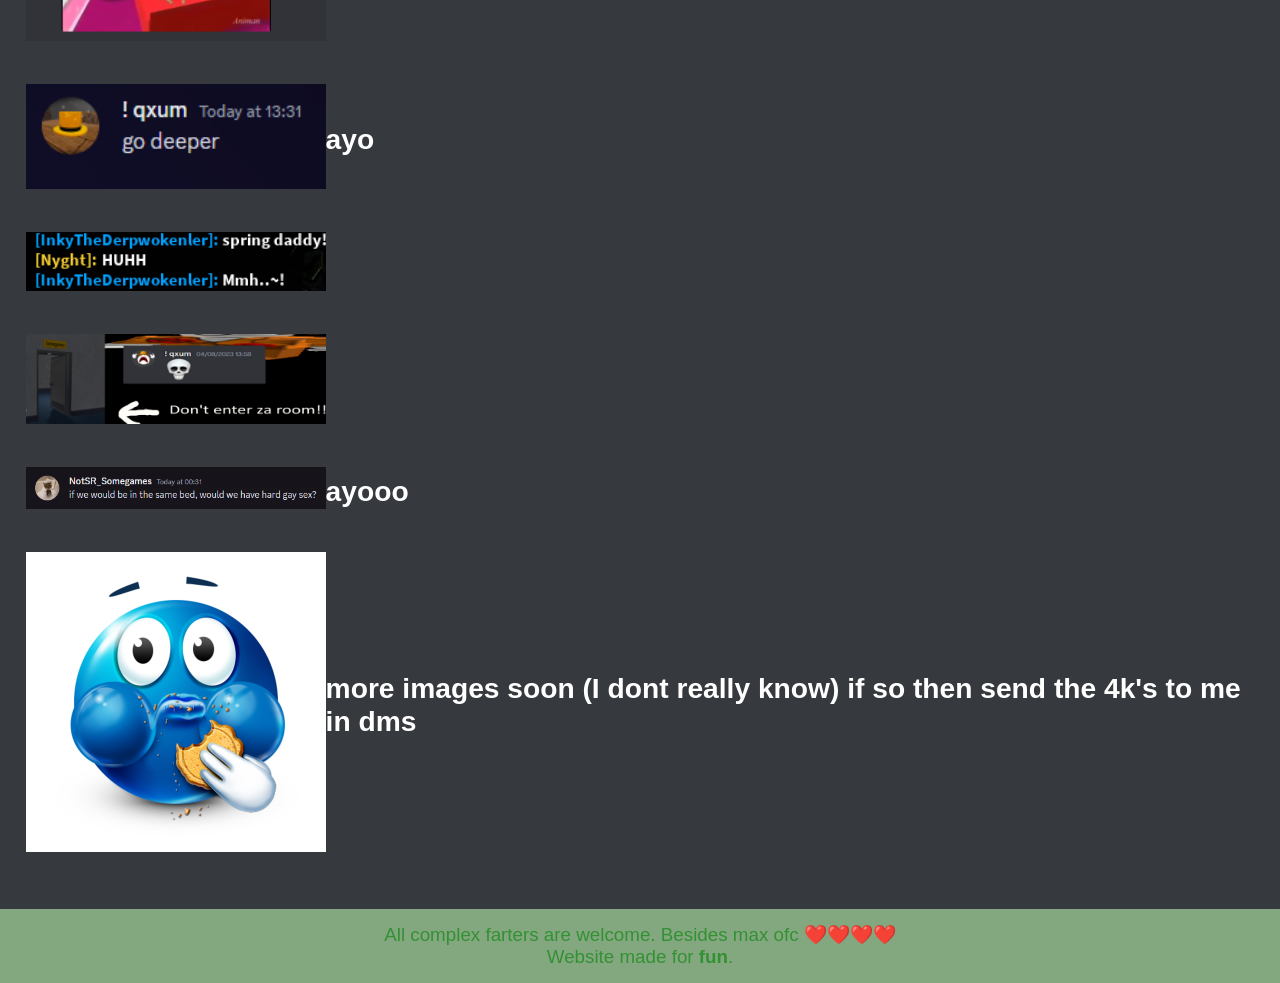
==== commit 58a6749e: "." ====
--- a/gallery.html
+++ b/gallery.html
@@ -65,6 +65,8 @@
 						<h3><a href="https://www.youtube.com/watch?v=xvFZjo5PgG0" target="_blank"><img src="graphics/4klonely.png" alt="ayo new member" width="300"></a>stop sending nsfw, I will stop adding it to the site</h3>
 						<h3><a href="https://www.complexfarters.tk/graphics/godeeper.png" target="_blank"><img src="graphics/godeeper.png" alt="go deeper" width="300"></a>ayo</h3>
 						<h3><a href="https://www.complexfarters.tk/graphics/RobloxPlayerBeta_MYgJZio4T2.png" target="_blank"><img src="graphics/RobloxPlayerBeta_MYgJZio4T2.png" alt="spring daddy" width="300"></a></h3>
+						<h3><a href="https://www.complexfarters.tk/graphics/zaroom.png" target="_blank"><img src="graphics/zaroom.png" alt="" width="300"></a></h3>
+						<h3><a href="https://www.complexfarters.tk/graphics/maxgay.png" target="_blank"><img src="graphics/maxgay.png" alt="max is gay" width="300"></a>ayooo</h3>
 						<h3><a href="https://www.complexfarters.tk/graphics/moresoon.jpg" target="_blank"><img src="graphics/moresoon.jpg" alt="end of images" width="300"></a>more images soon (I dont really know) if so then send the 4k's to me in dms</h3>
 						<h2></h2>
 					</section>
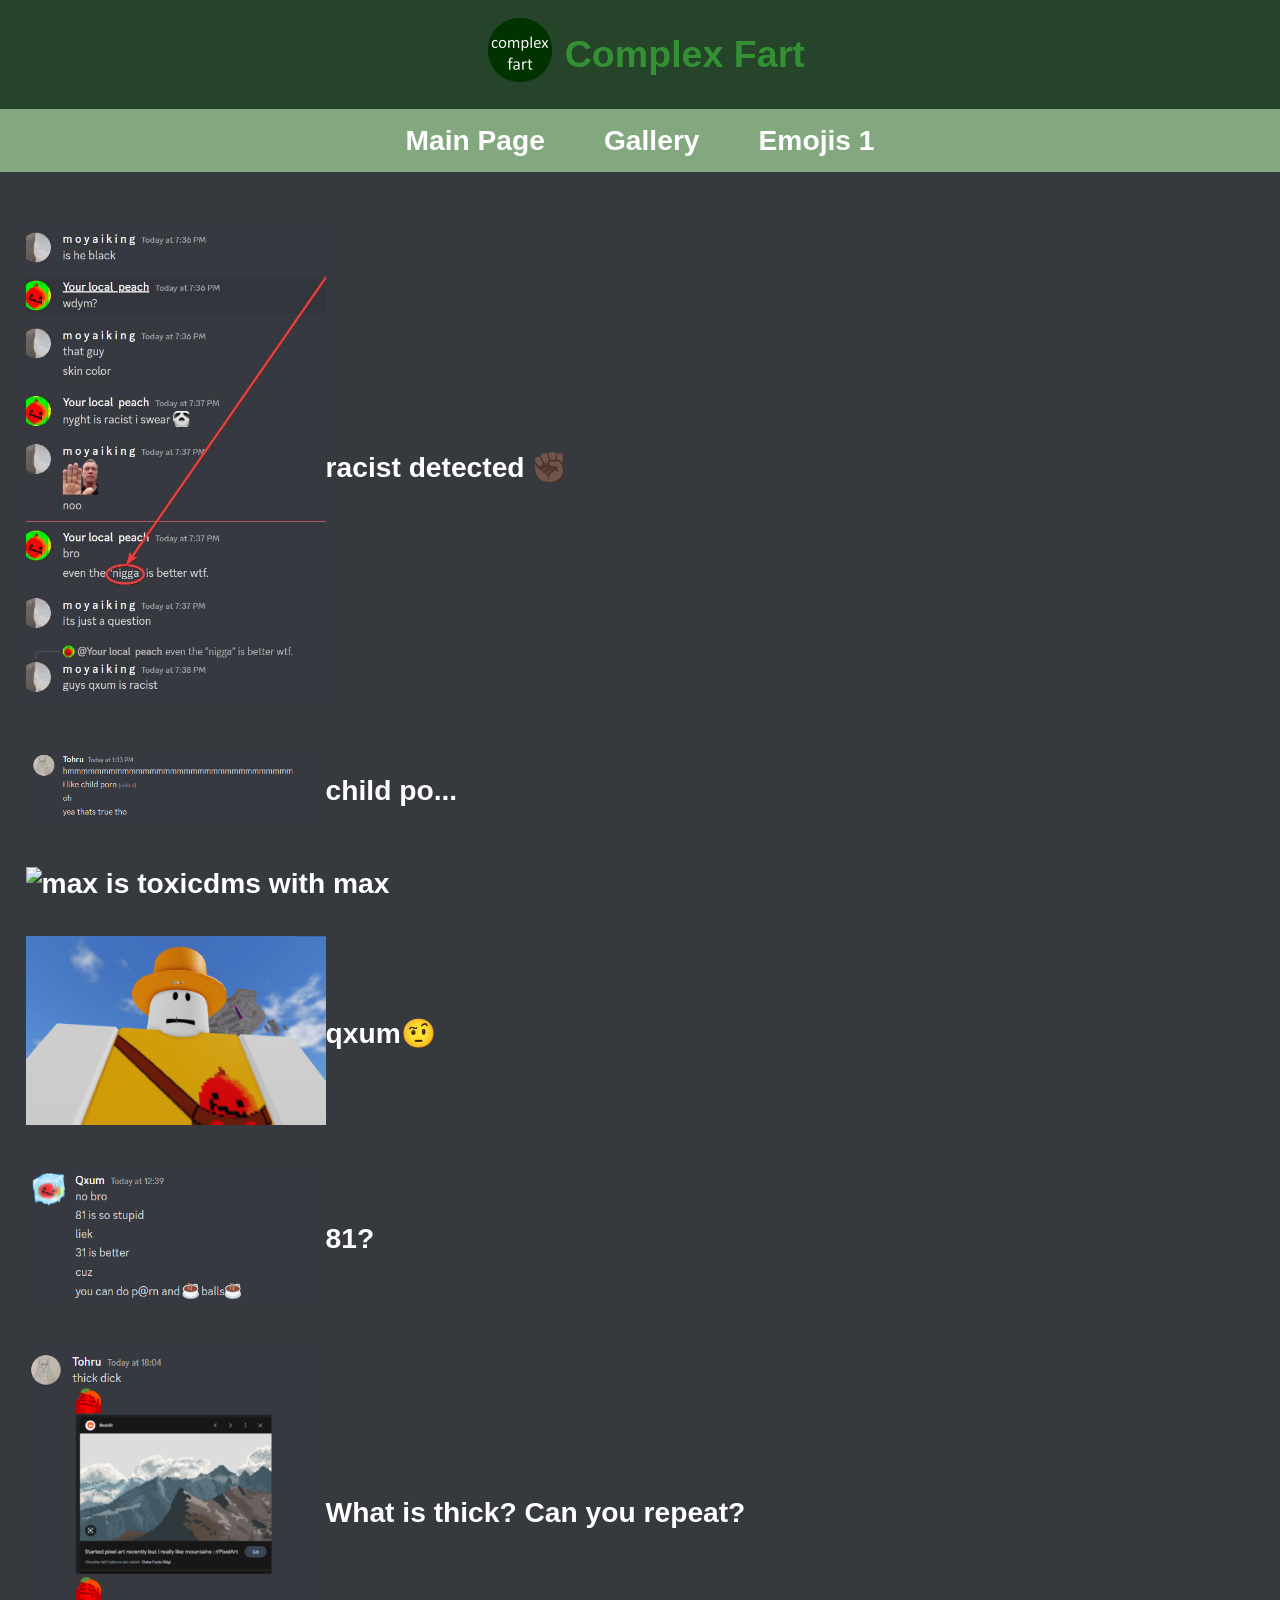
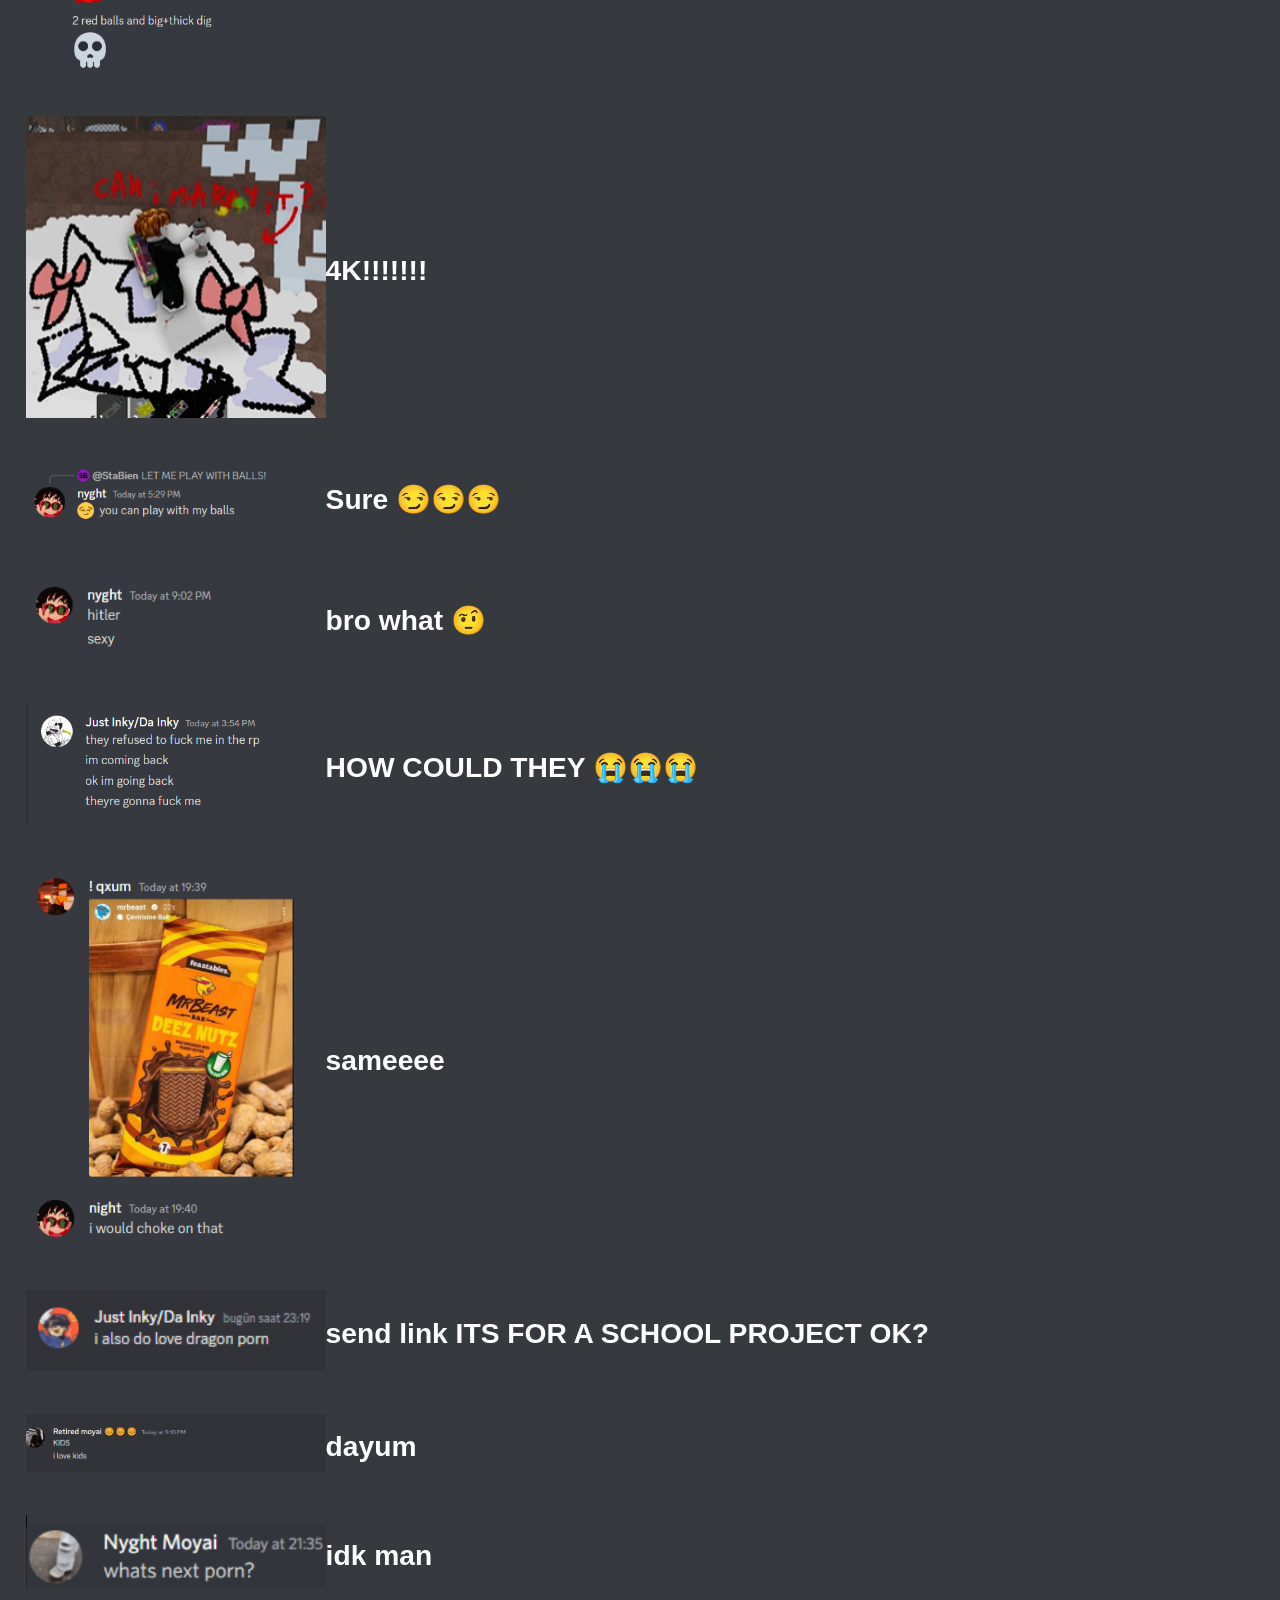
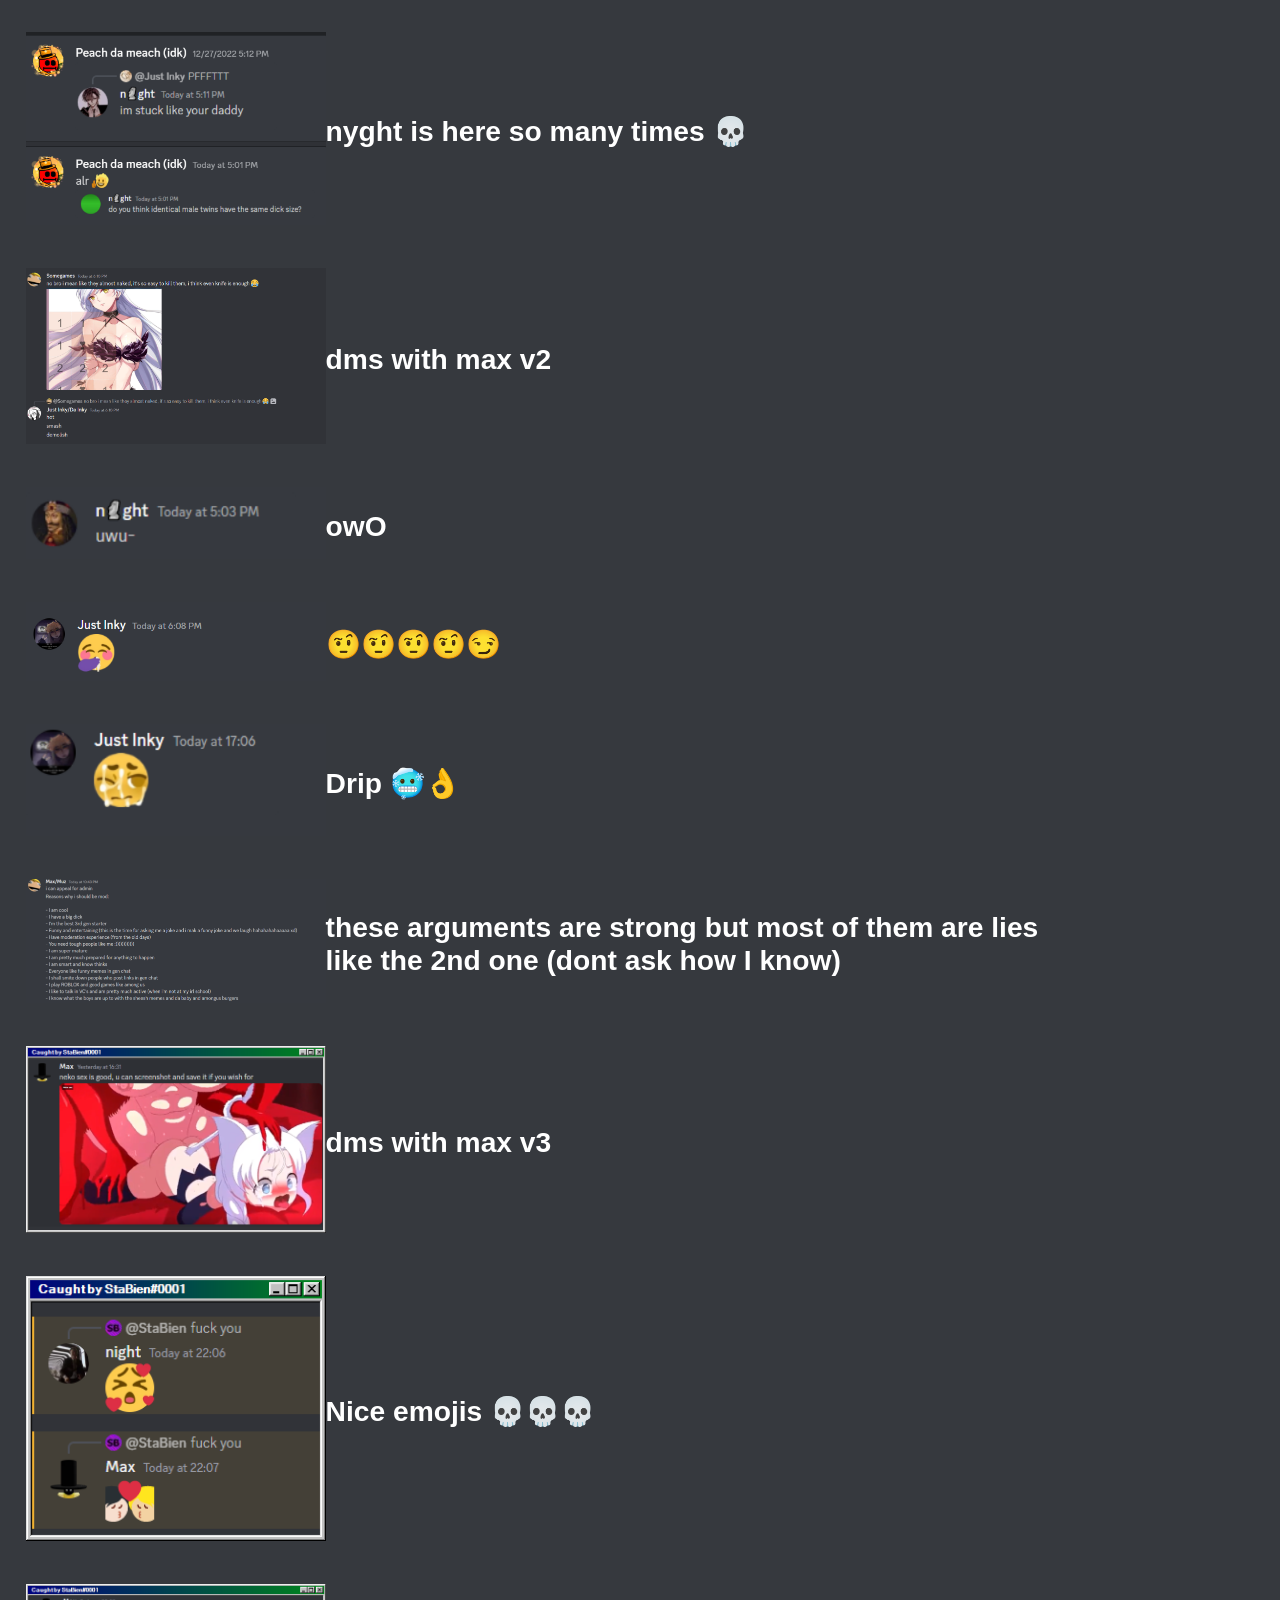
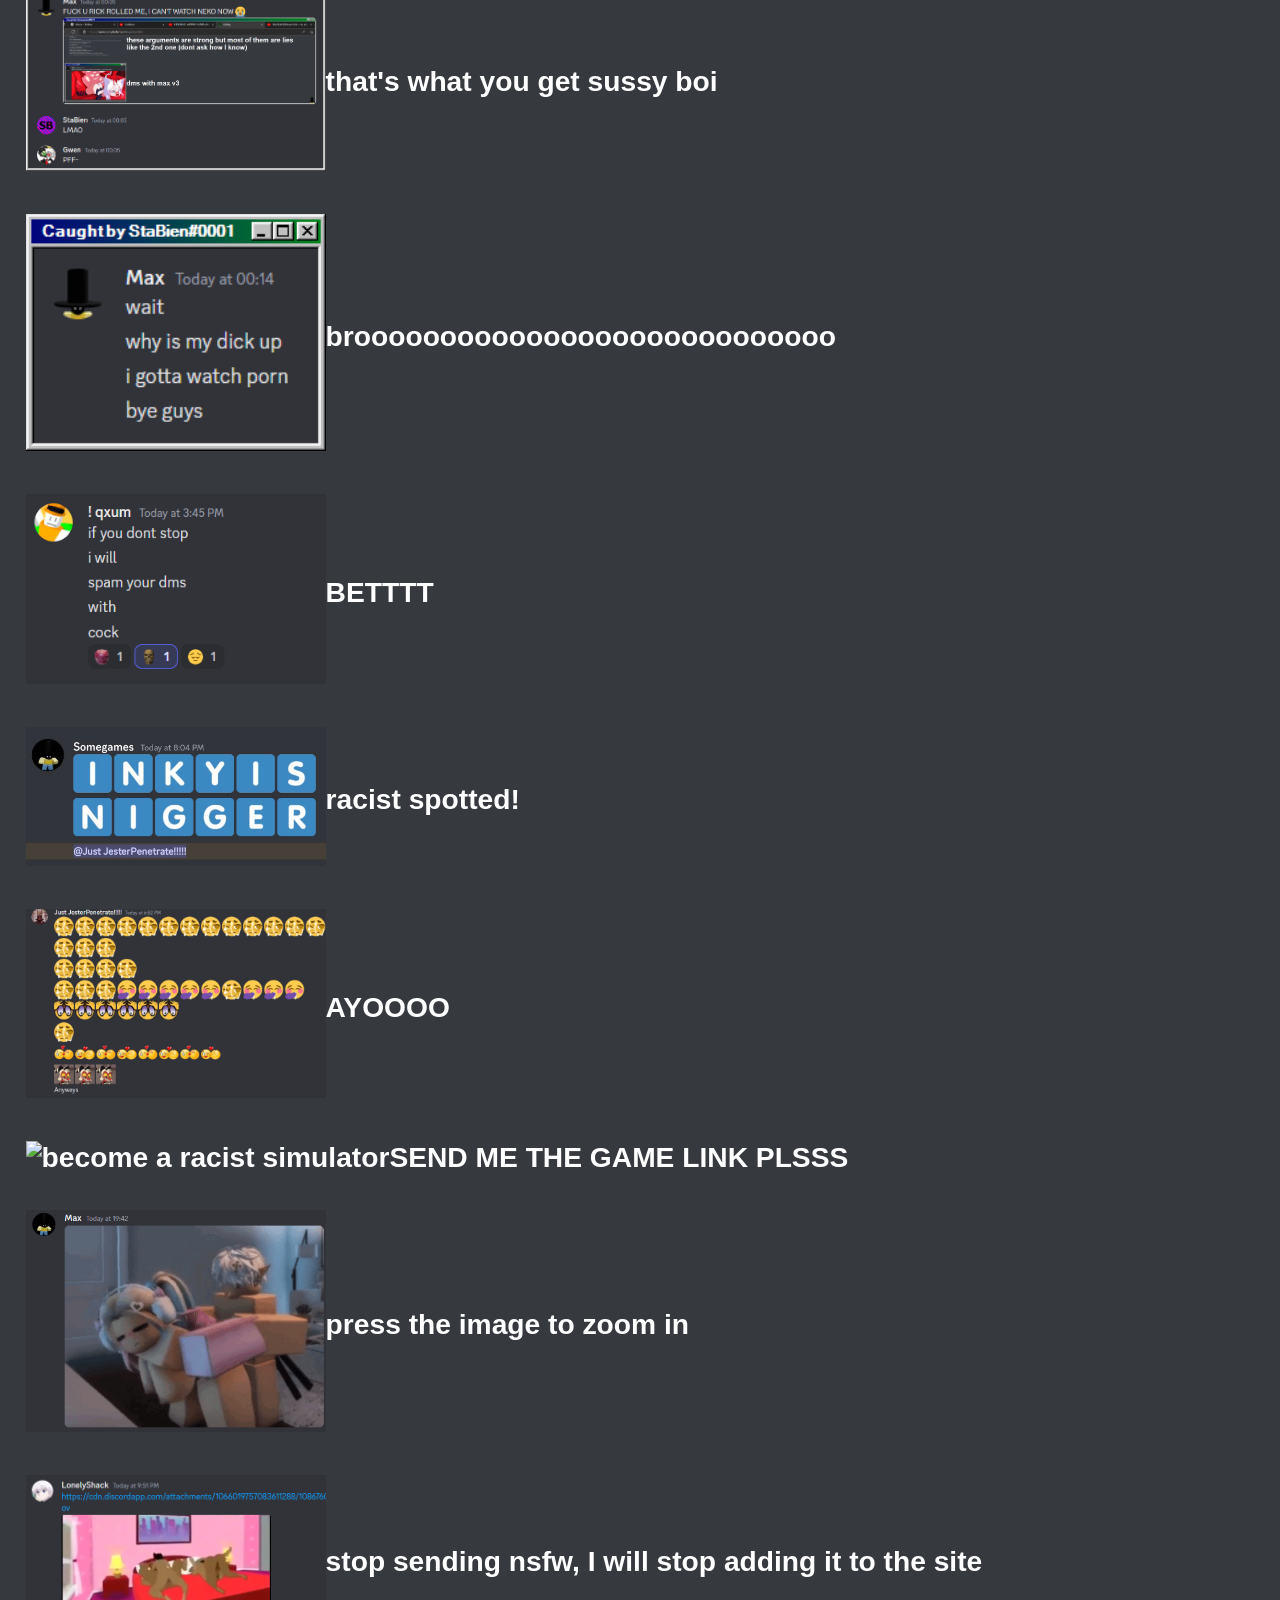
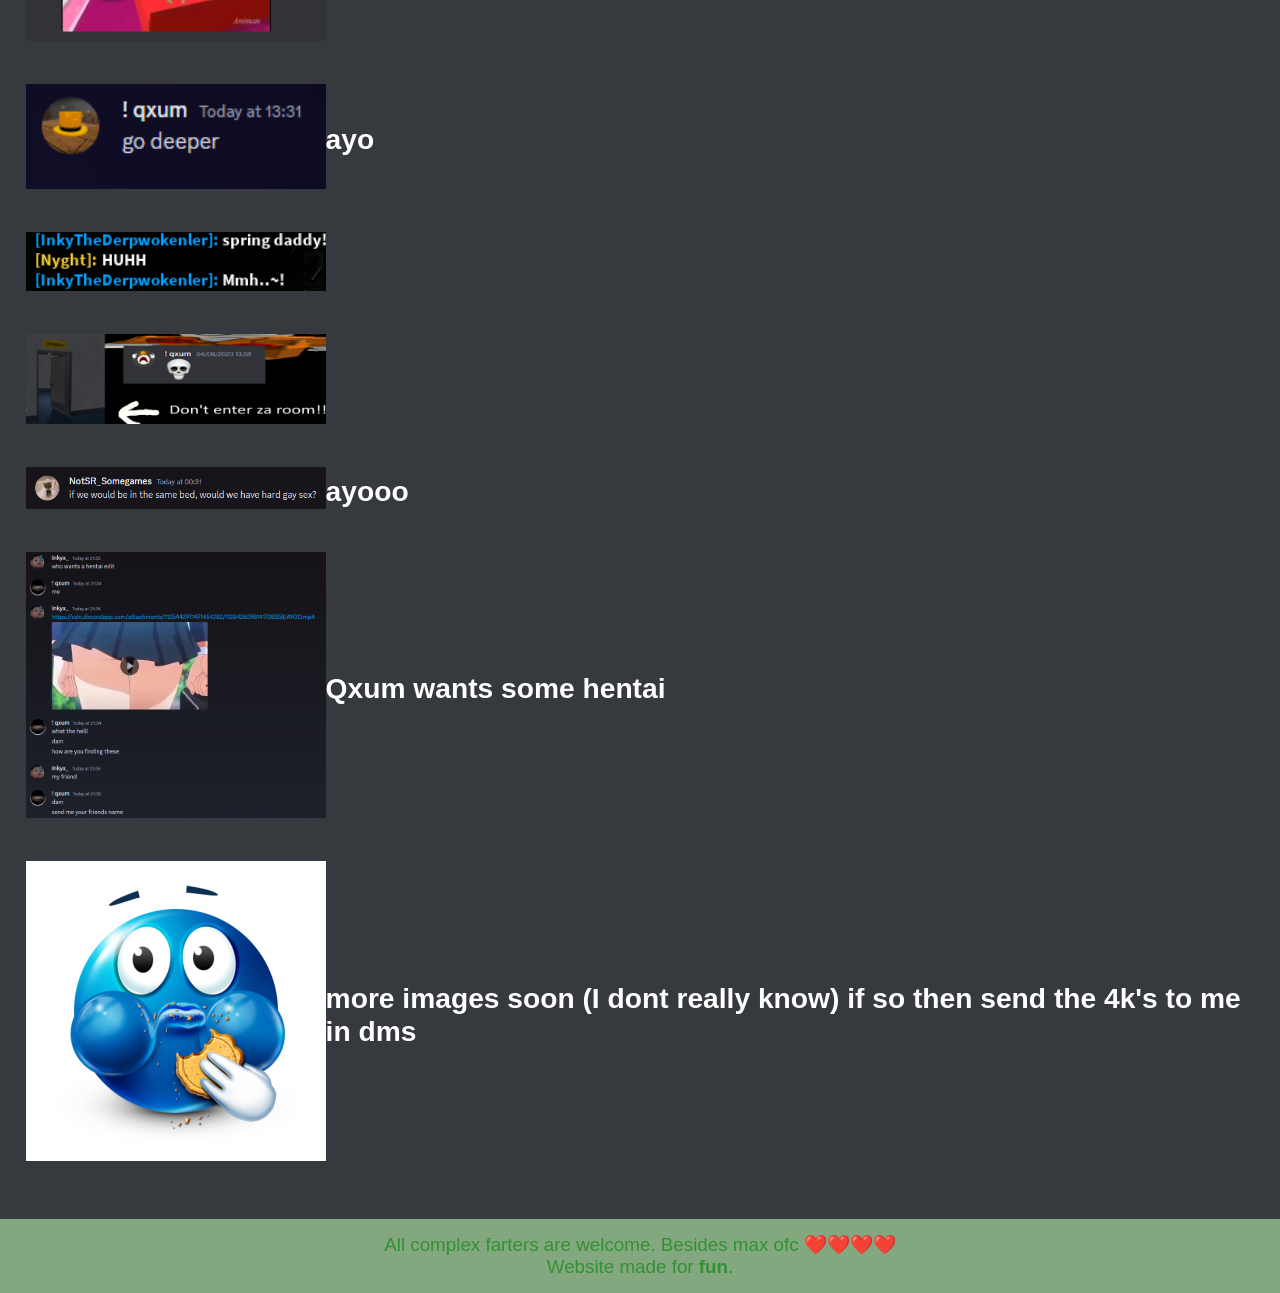
==== commit 100d3935: "added qxum" ====
--- a/gallery.html
+++ b/gallery.html
@@ -67,6 +67,7 @@
 						<h3><a href="https://www.complexfarters.tk/graphics/RobloxPlayerBeta_MYgJZio4T2.png" target="_blank"><img src="graphics/RobloxPlayerBeta_MYgJZio4T2.png" alt="spring daddy" width="300"></a></h3>
 						<h3><a href="https://www.complexfarters.tk/graphics/zaroom.png" target="_blank"><img src="graphics/zaroom.png" alt="" width="300"></a></h3>
 						<h3><a href="https://www.complexfarters.tk/graphics/maxgay.png" target="_blank"><img src="graphics/maxgay.png" alt="max is gay" width="300"></a>ayooo</h3>
+						<h3><a href="https://www.complexfarters.tk/graphics/qxum_hentai.png" target="_blank"><img src="graphics/qxum_hentai.png" alt="qxum wants hentai from inky" width="300"></a>Qxum wants some hentai</h3>
 						<h3><a href="https://www.complexfarters.tk/graphics/moresoon.jpg" target="_blank"><img src="graphics/moresoon.jpg" alt="end of images" width="300"></a>more images soon (I dont really know) if so then send the 4k's to me in dms</h3>
 						<h2></h2>
 					</section>
